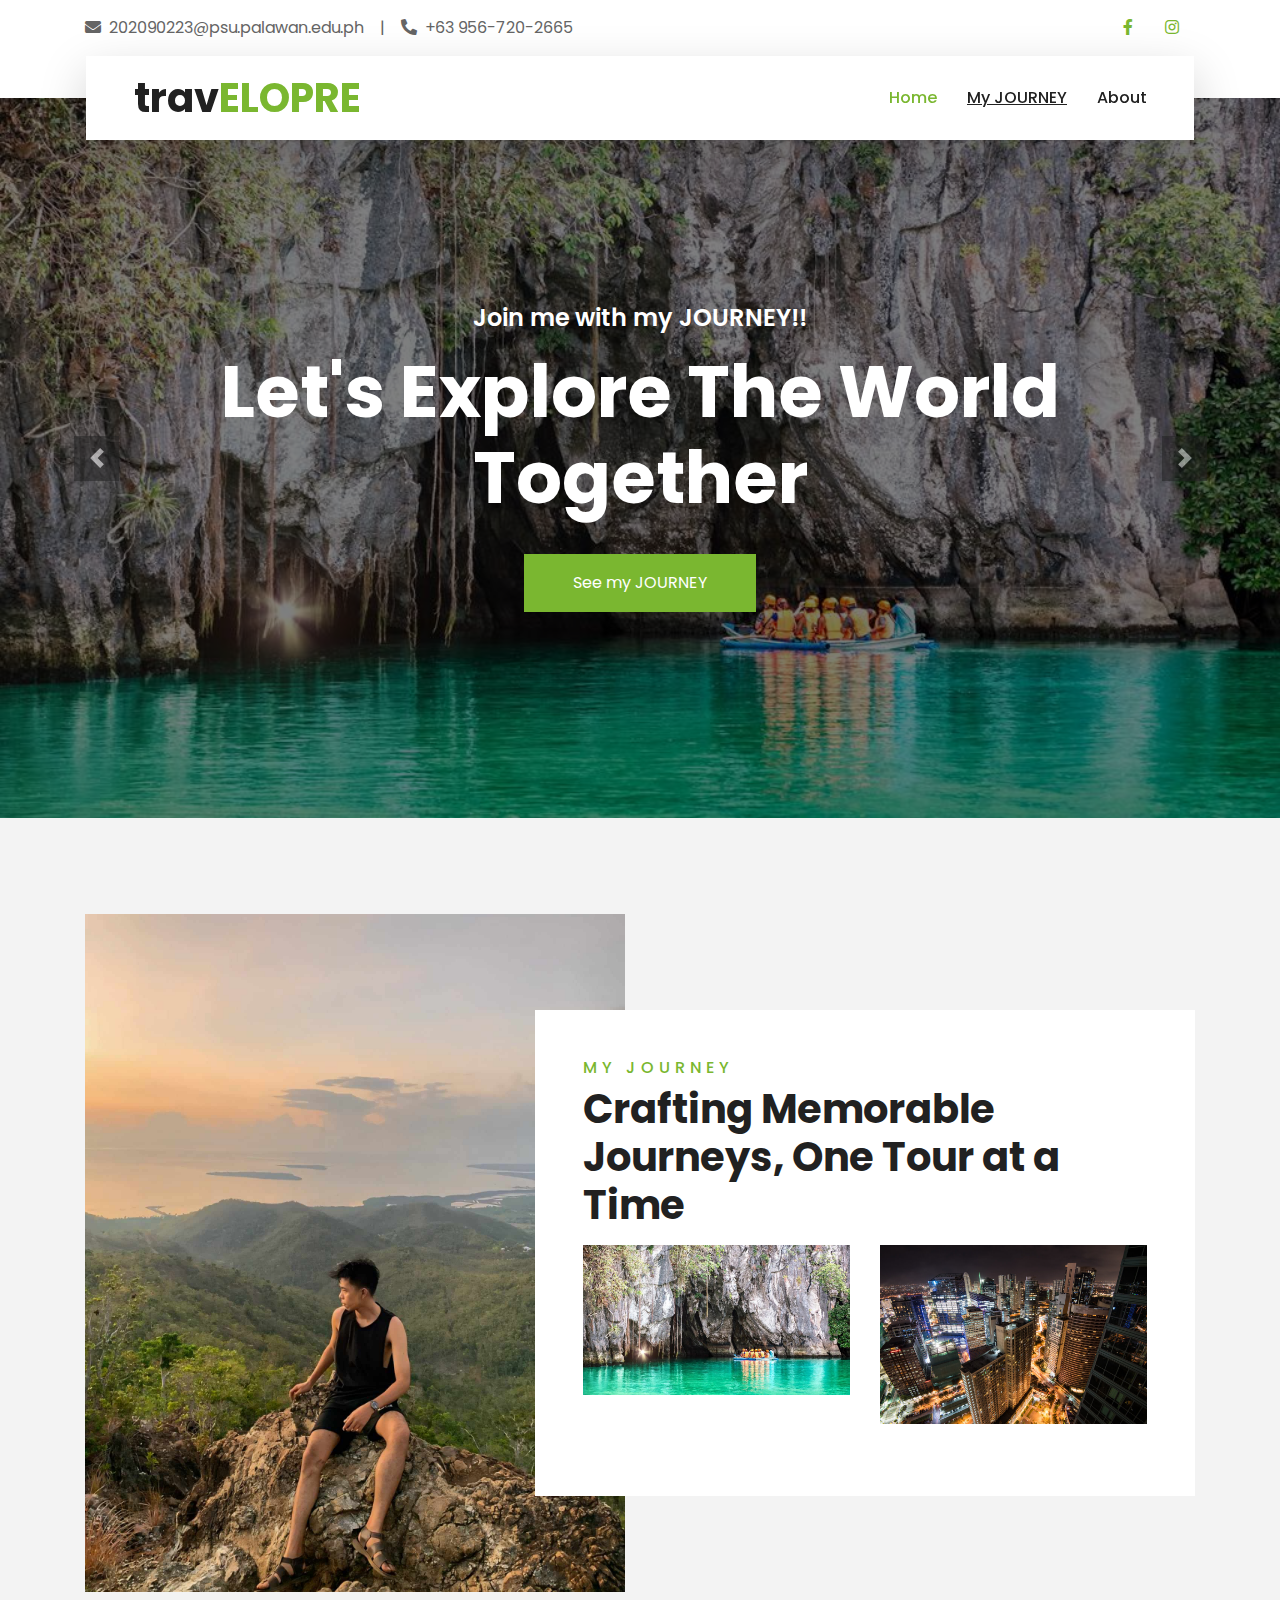
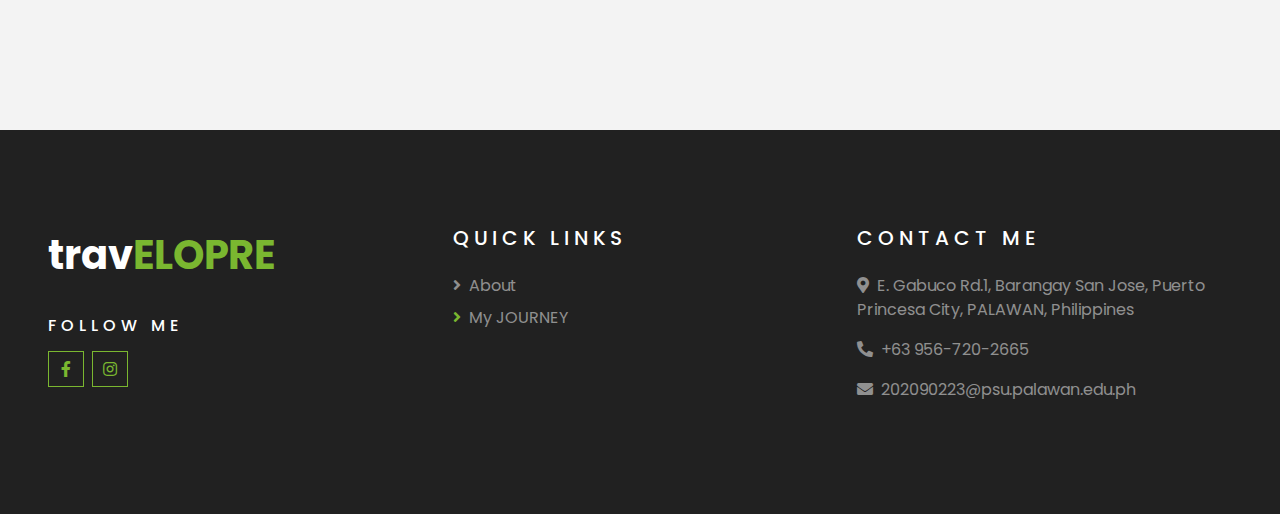
==== index.html @ 629fdee3 "initial code" ====
<!DOCTYPE html>
<html lang="en">

<head>
    <meta charset="utf-8">
    <title>Home</title>
    <meta content="width=device-width, initial-scale=1.0" name="viewport">

    <!-- Favicon -->
    <link href="img/favicon.ico" rel="icon">

    <!-- Google Web Fonts -->
    <link rel="preconnect" href="https://fonts.gstatic.com">
    <link href="https://fonts.googleapis.com/css2?family=Poppins:wght@400;500;600;700&display=swap" rel="stylesheet"> 

    <!-- Font Awesome -->
    <link href="https://cdnjs.cloudflare.com/ajax/libs/font-awesome/5.10.0/css/all.min.css" rel="stylesheet">

    <!-- Libraries Stylesheet -->
    <link href="lib/owlcarousel/assets/owl.carousel.min.css" rel="stylesheet">
    <link href="lib/tempusdominus/css/tempusdominus-bootstrap-4.min.css" rel="stylesheet" />

    <!-- Customized Bootstrap Stylesheet -->
    <link href="css/style.css" rel="stylesheet">
</head>

<body>
    <!-- Topbar Start -->
    <div class="container-fluid bg-light pt-3 d-none d-lg-block">
        <div class="container">
            <div class="row">
                <div class="col-lg-6 text-center text-lg-left mb-2 mb-lg-0">
                    <div class="d-inline-flex align-items-center">
                        <p><i class="fa fa-envelope mr-2"></i>202090223@psu.palawan.edu.ph</p>
                        <p class="text-body px-3">|</p>
                        <p><i class="fa fa-phone-alt mr-2"></i>+63 956-720-2665</p>
                    </div>
                </div>
                <div class="col-lg-6 text-center text-lg-right">
                    <div class="d-inline-flex align-items-center">
                        <a class="text-primary px-3" href="https://www.facebook.com/jerrick.elopre">
                            <i class="fab fa-facebook-f"></i>
                        </a>
                        </a>
                        <a class="text-primary px-3" href="https://www.instagram.com/theyhates_doye/">
                            <i class="fab fa-instagram"></i>
                        </a>
                    </div>
                </div>
            </div>
        </div>
    </div>
    <!-- Topbar End -->


    <!-- Navbar Start -->
    <div class="container-fluid position-relative nav-bar p-0">
        <div class="container-lg position-relative p-0 px-lg-3" style="z-index: 9;">
            <nav class="navbar navbar-expand-lg bg-light navbar-light shadow-lg py-3 py-lg-0 pl-3 pl-lg-5">
                <a href="" class="navbar-brand">
                    <h1 class="m-0 text-primary"><span class="text-dark text">trav<span class="text-primary">ELOPRE</span></h1>
                </a>
                <button type="button" class="navbar-toggler" data-toggle="collapse" data-target="#navbarCollapse">
                    <span class="navbar-toggler-icon"></span>
                </button>
                <div class="collapse navbar-collapse justify-content-between px-3" id="navbarCollapse">
                    <div class="navbar-nav ml-auto py-0">
                        <a href="index.html" class="nav-item nav-link active">Home</a>
                        <a href="destination.html" class="nav-item nav-link" style="text-decoration: underline;">My JOURNEY</a>
                        <a href="about.html" class="nav-item nav-link">About</a>
                    </div>
                </div>
            </nav>
        </div>
    </div>
    <!-- Navbar End -->


    <!-- Carousel Start -->
    <div class="container-fluid p-0">
        <div id="header-carousel" class="carousel slide" data-ride="carousel">
            <div class="carousel-inner">
                <div class="carousel-item active">
                    <img class="w-100" src="img/underground.jpg" alt="Image">
                    <div class="carousel-caption d-flex flex-column align-items-center justify-content-center">
                        <div class="p-3" style="max-width: 900px;">
                            <h4 class="text-white mb-md-3">Join me with my JOURNEY!!</h4>
                            <h1 class="display-3 text-white mb-md-4">Let's Explore The World Together</h1>
                            <a href="destination.html" class="btn btn-primary py-md-3 px-md-5 mt-2">See my JOURNEY</a>
                        </div>
                    </div>
                </div>
                <div class="carousel-item">
                    <img class="w-100" src="img/bgc.jpg" alt="Image">
                    <div class="carousel-caption d-flex flex-column align-items-center justify-content-center">
                        <div class="p-3" style="max-width: 900px;">
                            <h4 class="text-white text-uppercase mb-md-3">Explore my JOURNEY</h4>
                            <h1 class="display-3 text-white mb-md-4">Discover Amazing Places With Me</h1>
                            <a href="destination.html" class="btn btn-primary py-md-3 px-md-5 mt-2">See my JOURNEY</a>
                        </div>
                    </div>
                </div>
            </div>
            <a class="carousel-control-prev" href="#header-carousel" data-slide="prev">
                <div class="btn btn-dark" style="width: 45px; height: 45px;">
                    <span class="carousel-control-prev-icon mb-n2"></span>
                </div>
            </a>
            <a class="carousel-control-next" href="#header-carousel" data-slide="next">
                <div class="btn btn-dark" style="width: 45px; height: 45px;">
                    <span class="carousel-control-next-icon mb-n2"></span>
                </div>
            </a>
        </div>
    </div>
    <!-- Carousel End -->

    <!-- About Start -->
    <div class="container-fluid py-5">
        <div class="container pt-5">
            <div class="row">
                <div class="col-lg-6" style="min-height: 500px;">
                    <div class="position-relative h-100">
                        <img class="position-absolute w-100 h-100" src="img/unds.jpg" style="object-fit: cover;">
                    </div>
                </div>
                <div class="col-lg-6 pt-5 pb-lg-5">
                <div class="about-text bg-white p-4 p-lg-5 my-lg-5">
                    <h6 class="text-primary text-uppercase" style="letter-spacing: 5px;">My JOURNEY</h6>
                    <h1 class="mb-3">Crafting Memorable Journeys, One Tour at a Time</h1>
                    <!--<p>From solo backpacking trips to hidden gems across the globe, my journey has been all about chasing adventure and living-->
                    <!--life on my own terms. What started as a simple desire to explore has turned into a lifestyle fueled by freedom,-->
                    <!--spontaneity, and the thrill of discovering the unknown. Along the way, I’ve found the best ways to travel smart—without-->
                    <!--breaking the bank—and collect unforgettable stories that make every trip worth it. This blog is all about sharing those-->
                    <!--experiences, tips, and hacks to inspire you to grab your passport, step out of your comfort zone, and create your own-->
                    <!--epic adventures. Let’s turn your travel dreams into reality, one trip at a time.-->
                    <!--</p>-->
                    <div class="row mb-4">
                        <div class="col-6"> <img class="img-fluid" src="img/underground.jpg" alt=""> </div>
                        <div class="col-6"> <img class="img-fluid" src="img/bgc.jpg" alt=""> </div>
                    </div>
                </div>
                </div>
            </div>
        </div>
    </div>
    <!-- About End -->



    <!-- Footer Start -->
    <div class="container-fluid bg-dark text-white-50 py-5 px-sm-3 px-lg-5" style="margin-top: 90px;">
        <div class="row pt-5">
            <div class="col-lg-4 col-md-6 mb-5">
                <a href="" class="navbar-brand">
                    <h1 class="text-primary"><span class="text-white">trav</span>ELOPRE</h1>
                </a>
                <!--<p>Sed ipsum clita tempor ipsum ipsum amet sit ipsum lorem amet labore rebum lorem ipsum dolor. No sed vero lorem dolor dolor</p>-->
                <h6 class="text-white text-uppercase mt-4 mb-3" style="letter-spacing: 5px;">Follow Me</h6>
                <div class="d-flex justify-content-start">
                    <a class="btn btn-outline-primary btn-square mr-2" href="https://www.facebook.com/jerrick.elopre"><i class="fab fa-facebook-f"></i></a>
                    <a class="btn btn-outline-primary btn-square" href="https://www.instagram.com/theyhates_doye/"><i class="fab fa-instagram"></i></a>
                </div>
            </div>
            <div class="col-lg-4 col-md-6 mb-5">
                <h5 class="text-white text-uppercase mb-4" style="letter-spacing: 5px;">QUICK LINKS</h5>
                <div class="d-flex flex-column justify-content-start">
                    <a class="text-white-50 mb-2" href="#"><i class="fa fa-angle-right mr-2"></i>About</a>
                    <a class="text-white-50" href="#"><i class="fa fa-angle-right mr-2 text-primary"></i>My JOURNEY</a>
                </div>
            </div>
            <div class="col-lg-4 col-md-6 mb-5">
                <h5 class="text-white text-uppercase mb-4" style="letter-spacing: 5px;">Contact Me</h5>
                <p><i class="fa fa-map-marker-alt mr-2"></i>E. Gabuco Rd.1, Barangay San Jose, Puerto Princesa City, PALAWAN, Philippines</p>
                <p><i class="fa fa-phone-alt mr-2"></i>+63 956-720-2665</p>
                <p><i class="fa fa-envelope mr-2"></i>202090223@psu.palawan.edu.ph</p>
            </div>
        </div>
    </div>
    <!-- Footer End -->


    <!-- Back to Top -->
    <a href="#" class="btn btn-lg btn-primary btn-lg-square back-to-top"><i class="fa fa-angle-double-up"></i></a>


    <!-- JavaScript Libraries -->
    <script src="https://code.jquery.com/jquery-3.4.1.min.js"></script>
    <script src="https://stackpath.bootstrapcdn.com/bootstrap/4.4.1/js/bootstrap.bundle.min.js"></script>
    <script src="lib/easing/easing.min.js"></script>
    <script src="lib/owlcarousel/owl.carousel.min.js"></script>
    <script src="lib/tempusdominus/js/moment.min.js"></script>
    <script src="lib/tempusdominus/js/moment-timezone.min.js"></script>
    <script src="lib/tempusdominus/js/tempusdominus-bootstrap-4.min.js"></script>

    <!-- Contact Javascript File -->
    <script src="mail/jqBootstrapValidation.min.js"></script>
    <script src="mail/contact.js"></script>

    <!-- Template Javascript -->
    <script src="js/main.js"></script>
</body>

</html>
---- css/style.css ----
/******* Bootstrap Theming ********/
/*!
 * Bootstrap v4.5.3 (https://getbootstrap.com/)
 * Copyright 2011-2020 The Bootstrap Authors
 * Copyright 2011-2020 Twitter, Inc.
 * Licensed under MIT (https://github.com/twbs/bootstrap/blob/main/LICENSE)
 */
:root {
  --blue: #007bff;
  --indigo: #6610f2;
  --purple: #6f42c1;
  --pink: #e83e8c;
  --red: #dc3545;
  --orange: #fd7e14;
  --yellow: #ffc107;
  --green: #28a745;
  --teal: #20c997;
  --cyan: #17a2b8;
  --white: #fff;
  --gray: #6c757d;
  --gray-dark: #343a40;
  --primary: #7AB730;
  --secondary: #f4faec;
  --success: #28a745;
  --info: #17a2b8;
  --warning: #ffc107;
  --danger: #dc3545;
  --light: #FFFFFF;
  --dark: #212121;
  --breakpoint-xs: 0;
  --breakpoint-sm: 576px;
  --breakpoint-md: 768px;
  --breakpoint-lg: 992px;
  --breakpoint-xl: 1200px;
  --font-family-sans-serif: "Poppins", sans-serif;
  --font-family-monospace: SFMono-Regular, Menlo, Monaco, Consolas, "Liberation Mono", "Courier New", monospace;
}

*,
*::before,
*::after {
  box-sizing: border-box;
}

html {
  font-family: sans-serif;
  line-height: 1.15;
  -webkit-text-size-adjust: 100%;
  -webkit-tap-highlight-color: rgba(0, 0, 0, 0);
}

article, aside, figcaption, figure, footer, header, hgroup, main, nav, section {
  display: block;
}

body {
  margin: 0;
  font-family: "Poppins", sans-serif;
  font-size: 1rem;
  font-weight: 400;
  line-height: 1.5;
  color: #656565;
  text-align: left;
  background-color: #F3F3F3;
}

[tabindex="-1"]:focus:not(:focus-visible) {
  outline: 0 !important;
}

hr {
  box-sizing: content-box;
  height: 0;
  overflow: visible;
}

h1, h2, h3, h4, h5, h6 {
  margin-top: 0;
  margin-bottom: 0.5rem;
}

p {
  margin-top: 0;
  margin-bottom: 1rem;
}

abbr[title],
abbr[data-original-title] {
  text-decoration: underline;
  text-decoration: underline dotted;
  cursor: help;
  border-bottom: 0;
  text-decoration-skip-ink: none;
}

address {
  margin-bottom: 1rem;
  font-style: normal;
  line-height: inherit;
}

ol,
ul,
dl {
  margin-top: 0;
  margin-bottom: 1rem;
}

ol ol,
ul ul,
ol ul,
ul ol {
  margin-bottom: 0;
}

dt {
  font-weight: 700;
}

dd {
  margin-bottom: .5rem;
  margin-left: 0;
}

blockquote {
  margin: 0 0 1rem;
}

b,
strong {
  font-weight: bolder;
}

small {
  font-size: 80%;
}

sub,
sup {
  position: relative;
  font-size: 75%;
  line-height: 0;
  vertical-align: baseline;
}

sub {
  bottom: -.25em;
}

sup {
  top: -.5em;
}

a {
  color: #7AB730;
  text-decoration: none;
  background-color: transparent;
}

a:hover {
  color: #527a20;
  text-decoration: underline;
}

a:not([href]):not([class]) {
  color: inherit;
  text-decoration: none;
}

a:not([href]):not([class]):hover {
  color: inherit;
  text-decoration: none;
}

pre,
code,
kbd,
samp {
  font-family: SFMono-Regular, Menlo, Monaco, Consolas, "Liberation Mono", "Courier New", monospace;
  font-size: 1em;
}

pre {
  margin-top: 0;
  margin-bottom: 1rem;
  overflow: auto;
  -ms-overflow-style: scrollbar;
}

figure {
  margin: 0 0 1rem;
}

img {
  vertical-align: middle;
  border-style: none;
}

svg {
  overflow: hidden;
  vertical-align: middle;
}

table {
  border-collapse: collapse;
}

caption {
  padding-top: 0.75rem;
  padding-bottom: 0.75rem;
  color: #6c757d;
  text-align: left;
  caption-side: bottom;
}

th {
  text-align: inherit;
  text-align: -webkit-match-parent;
}

label {
  display: inline-block;
  margin-bottom: 0.5rem;
}

button {
  border-radius: 0;
}

button:focus {
  outline: 1px dotted;
  outline: 5px auto -webkit-focus-ring-color;
}

input,
button,
select,
optgroup,
textarea {
  margin: 0;
  font-family: inherit;
  font-size: inherit;
  line-height: inherit;
}

button,
input {
  overflow: visible;
}

button,
select {
  text-transform: none;
}

[role="button"] {
  cursor: pointer;
}

select {
  word-wrap: normal;
}

button,
[type="button"],
[type="reset"],
[type="submit"] {
  -webkit-appearance: button;
}

button:not(:disabled),
[type="button"]:not(:disabled),
[type="reset"]:not(:disabled),
[type="submit"]:not(:disabled) {
  cursor: pointer;
}

button::-moz-focus-inner,
[type="button"]::-moz-focus-inner,
[type="reset"]::-moz-focus-inner,
[type="submit"]::-moz-focus-inner {
  padding: 0;
  border-style: none;
}

input[type="radio"],
input[type="checkbox"] {
  box-sizing: border-box;
  padding: 0;
}

textarea {
  overflow: auto;
  resize: vertical;
}

fieldset {
  min-width: 0;
  padding: 0;
  margin: 0;
  border: 0;
}

legend {
  display: block;
  width: 100%;
  max-width: 100%;
  padding: 0;
  margin-bottom: .5rem;
  font-size: 1.5rem;
  line-height: inherit;
  color: inherit;
  white-space: normal;
}

@media (max-width: 1200px) {
  legend {
    font-size: calc(1.275rem + 0.3vw) ;
  }
}

progress {
  vertical-align: baseline;
}

[type="number"]::-webkit-inner-spin-button,
[type="number"]::-webkit-outer-spin-button {
  height: auto;
}

[type="search"] {
  outline-offset: -2px;
  -webkit-appearance: none;
}

[type="search"]::-webkit-search-decoration {
  -webkit-appearance: none;
}

::-webkit-file-upload-button {
  font: inherit;
  -webkit-appearance: button;
}

output {
  display: inline-block;
}

summary {
  display: list-item;
  cursor: pointer;
}

template {
  display: none;
}

[hidden] {
  display: none !important;
}

h1, h2, h3, h4, h5, h6,
.h1, .h2, .h3, .h4, .h5, .h6 {
  margin-bottom: 0.5rem;
  font-weight: 500;
  line-height: 1.2;
  color: #212121;
}

h1, .h1 {
  font-size: 2.5rem;
}

@media (max-width: 1200px) {
  h1, .h1 {
    font-size: calc(1.375rem + 1.5vw) ;
  }
}

h2, .h2 {
  font-size: 2rem;
}

@media (max-width: 1200px) {
  h2, .h2 {
    font-size: calc(1.325rem + 0.9vw) ;
  }
}

h3, .h3 {
  font-size: 1.75rem;
}

@media (max-width: 1200px) {
  h3, .h3 {
    font-size: calc(1.3rem + 0.6vw) ;
  }
}

h4, .h4 {
  font-size: 1.5rem;
}

@media (max-width: 1200px) {
  h4, .h4 {
    font-size: calc(1.275rem + 0.3vw) ;
  }
}

h5, .h5 {
  font-size: 1.25rem;
}

h6, .h6 {
  font-size: 1rem;
}

.lead {
  font-size: 1.25rem;
  font-weight: 300;
}

.display-1 {
  font-size: 6rem;
  font-weight: 300;
  line-height: 1.2;
}

@media (max-width: 1200px) {
  .display-1 {
    font-size: calc(1.725rem + 5.7vw) ;
  }
}

.display-2 {
  font-size: 5.5rem;
  font-weight: 300;
  line-height: 1.2;
}

@media (max-width: 1200px) {
  .display-2 {
    font-size: calc(1.675rem + 5.1vw) ;
  }
}

.display-3 {
  font-size: 4.5rem;
  font-weight: 300;
  line-height: 1.2;
}

@media (max-width: 1200px) {
  .display-3 {
    font-size: calc(1.575rem + 3.9vw) ;
  }
}

.display-4 {
  font-size: 3.5rem;
  font-weight: 300;
  line-height: 1.2;
}

@media (max-width: 1200px) {
  .display-4 {
    font-size: calc(1.475rem + 2.7vw) ;
  }
}

hr {
  margin-top: 1rem;
  margin-bottom: 1rem;
  border: 0;
  border-top: 1px solid rgba(0, 0, 0, 0.1);
}

small,
.small {
  font-size: 80%;
  font-weight: 400;
}

mark,
.mark {
  padding: 0.2em;
  background-color: #fcf8e3;
}

.list-unstyled {
  padding-left: 0;
  list-style: none;
}

.list-inline {
  padding-left: 0;
  list-style: none;
}

.list-inline-item {
  display: inline-block;
}

.list-inline-item:not(:last-child) {
  margin-right: 0.5rem;
}

.initialism {
  font-size: 90%;
  text-transform: uppercase;
}

.blockquote {
  margin-bottom: 1rem;
  font-size: 1.25rem;
}

.blockquote-footer {
  display: block;
  font-size: 80%;
  color: #6c757d;
}

.blockquote-footer::before {
  content: "\2014\00A0";
}

.img-fluid {
  max-width: 100%;
  height: auto;
}

.img-thumbnail {
  padding: 0.25rem;
  background-color: #F3F3F3;
  border: 1px solid #dee2e6;
  max-width: 100%;
  height: auto;
}

.figure {
  display: inline-block;
}

.figure-img {
  margin-bottom: 0.5rem;
  line-height: 1;
}

.figure-caption {
  font-size: 90%;
  color: #6c757d;
}

code {
  font-size: 87.5%;
  color: #e83e8c;
  word-wrap: break-word;
}

a > code {
  color: inherit;
}

kbd {
  padding: 0.2rem 0.4rem;
  font-size: 87.5%;
  color: #fff;
  background-color: #212529;
}

kbd kbd {
  padding: 0;
  font-size: 100%;
  font-weight: 700;
}

pre {
  display: block;
  font-size: 87.5%;
  color: #212529;
}

pre code {
  font-size: inherit;
  color: inherit;
  word-break: normal;
}

.pre-scrollable {
  max-height: 340px;
  overflow-y: scroll;
}

.container,
.container-fluid,
.container-sm,
.container-md,
.container-lg,
.container-xl {
  width: 100%;
  padding-right: 15px;
  padding-left: 15px;
  margin-right: auto;
  margin-left: auto;
}

@media (min-width: 576px) {
  .container, .container-sm {
    max-width: 540px;
  }
}

@media (min-width: 768px) {
  .container, .container-sm, .container-md {
    max-width: 720px;
  }
}

@media (min-width: 992px) {
  .container, .container-sm, .container-md, .container-lg {
    max-width: 960px;
  }
}

@media (min-width: 1200px) {
  .container, .container-sm, .container-md, .container-lg, .container-xl {
    max-width: 1140px;
  }
}

.row {
  display: flex;
  flex-wrap: wrap;
  margin-right: -15px;
  margin-left: -15px;
}

.no-gutters {
  margin-right: 0;
  margin-left: 0;
}

.no-gutters > .col,
.no-gutters > [class*="col-"] {
  padding-right: 0;
  padding-left: 0;
}

.col-1, .col-2, .col-3, .col-4, .col-5, .col-6, .col-7, .col-8, .col-9, .col-10, .col-11, .col-12, .col,
.col-auto, .col-sm-1, .col-sm-2, .col-sm-3, .col-sm-4, .col-sm-5, .col-sm-6, .col-sm-7, .col-sm-8, .col-sm-9, .col-sm-10, .col-sm-11, .col-sm-12, .col-sm,
.col-sm-auto, .col-md-1, .col-md-2, .col-md-3, .col-md-4, .col-md-5, .col-md-6, .col-md-7, .col-md-8, .col-md-9, .col-md-10, .col-md-11, .col-md-12, .col-md,
.col-md-auto, .col-lg-1, .col-lg-2, .col-lg-3, .col-lg-4, .col-lg-5, .col-lg-6, .col-lg-7, .col-lg-8, .col-lg-9, .col-lg-10, .col-lg-11, .col-lg-12, .col-lg,
.col-lg-auto, .col-xl-1, .col-xl-2, .col-xl-3, .col-xl-4, .col-xl-5, .col-xl-6, .col-xl-7, .col-xl-8, .col-xl-9, .col-xl-10, .col-xl-11, .col-xl-12, .col-xl,
.col-xl-auto {
  position: relative;
  width: 100%;
  padding-right: 15px;
  padding-left: 15px;
}

.col {
  flex-basis: 0;
  flex-grow: 1;
  max-width: 100%;
}

.row-cols-1 > * {
  flex: 0 0 100%;
  max-width: 100%;
}

.row-cols-2 > * {
  flex: 0 0 50%;
  max-width: 50%;
}

.row-cols-3 > * {
  flex: 0 0 33.33333%;
  max-width: 33.33333%;
}

.row-cols-4 > * {
  flex: 0 0 25%;
  max-width: 25%;
}

.row-cols-5 > * {
  flex: 0 0 20%;
  max-width: 20%;
}

.row-cols-6 > * {
  flex: 0 0 16.66667%;
  max-width: 16.66667%;
}

.col-auto {
  flex: 0 0 auto;
  width: auto;
  max-width: 100%;
}

.col-1 {
  flex: 0 0 8.33333%;
  max-width: 8.33333%;
}

.col-2 {
  flex: 0 0 16.66667%;
  max-width: 16.66667%;
}

.col-3 {
  flex: 0 0 25%;
  max-width: 25%;
}

.col-4 {
  flex: 0 0 33.33333%;
  max-width: 33.33333%;
}

.col-5 {
  flex: 0 0 41.66667%;
  max-width: 41.66667%;
}

.col-6 {
  flex: 0 0 50%;
  max-width: 50%;
}

.col-7 {
  flex: 0 0 58.33333%;
  max-width: 58.33333%;
}

.col-8 {
  flex: 0 0 66.66667%;
  max-width: 66.66667%;
}

.col-9 {
  flex: 0 0 75%;
  max-width: 75%;
}

.col-10 {
  flex: 0 0 83.33333%;
  max-width: 83.33333%;
}

.col-11 {
  flex: 0 0 91.66667%;
  max-width: 91.66667%;
}

.col-12 {
  flex: 0 0 100%;
  max-width: 100%;
}

.order-first {
  order: -1;
}

.order-last {
  order: 13;
}

.order-0 {
  order: 0;
}

.order-1 {
  order: 1;
}

.order-2 {
  order: 2;
}

.order-3 {
  order: 3;
}

.order-4 {
  order: 4;
}

.order-5 {
  order: 5;
}

.order-6 {
  order: 6;
}

.order-7 {
  order: 7;
}

.order-8 {
  order: 8;
}

.order-9 {
  order: 9;
}

.order-10 {
  order: 10;
}

.order-11 {
  order: 11;
}

.order-12 {
  order: 12;
}

.offset-1 {
  margin-left: 8.33333%;
}

.offset-2 {
  margin-left: 16.66667%;
}

.offset-3 {
  margin-left: 25%;
}

.offset-4 {
  margin-left: 33.33333%;
}

.offset-5 {
  margin-left: 41.66667%;
}

.offset-6 {
  margin-left: 50%;
}

.offset-7 {
  margin-left: 58.33333%;
}

.offset-8 {
  margin-left: 66.66667%;
}

.offset-9 {
  margin-left: 75%;
}

.offset-10 {
  margin-left: 83.33333%;
}

.offset-11 {
  margin-left: 91.66667%;
}

@media (min-width: 576px) {
  .col-sm {
    flex-basis: 0;
    flex-grow: 1;
    max-width: 100%;
  }
  .row-cols-sm-1 > * {
    flex: 0 0 100%;
    max-width: 100%;
  }
  .row-cols-sm-2 > * {
    flex: 0 0 50%;
    max-width: 50%;
  }
  .row-cols-sm-3 > * {
    flex: 0 0 33.33333%;
    max-width: 33.33333%;
  }
  .row-cols-sm-4 > * {
    flex: 0 0 25%;
    max-width: 25%;
  }
  .row-cols-sm-5 > * {
    flex: 0 0 20%;
    max-width: 20%;
  }
  .row-cols-sm-6 > * {
    flex: 0 0 16.66667%;
    max-width: 16.66667%;
  }
  .col-sm-auto {
    flex: 0 0 auto;
    width: auto;
    max-width: 100%;
  }
  .col-sm-1 {
    flex: 0 0 8.33333%;
    max-width: 8.33333%;
  }
  .col-sm-2 {
    flex: 0 0 16.66667%;
    max-width: 16.66667%;
  }
  .col-sm-3 {
    flex: 0 0 25%;
    max-width: 25%;
  }
  .col-sm-4 {
    flex: 0 0 33.33333%;
    max-width: 33.33333%;
  }
  .col-sm-5 {
    flex: 0 0 41.66667%;
    max-width: 41.66667%;
  }
  .col-sm-6 {
    flex: 0 0 50%;
    max-width: 50%;
  }
  .col-sm-7 {
    flex: 0 0 58.33333%;
    max-width: 58.33333%;
  }
  .col-sm-8 {
    flex: 0 0 66.66667%;
    max-width: 66.66667%;
  }
  .col-sm-9 {
    flex: 0 0 75%;
    max-width: 75%;
  }
  .col-sm-10 {
    flex: 0 0 83.33333%;
    max-width: 83.33333%;
  }
  .col-sm-11 {
    flex: 0 0 91.66667%;
    max-width: 91.66667%;
  }
  .col-sm-12 {
    flex: 0 0 100%;
    max-width: 100%;
  }
  .order-sm-first {
    order: -1;
  }
  .order-sm-last {
    order: 13;
  }
  .order-sm-0 {
    order: 0;
  }
  .order-sm-1 {
    order: 1;
  }
  .order-sm-2 {
    order: 2;
  }
  .order-sm-3 {
    order: 3;
  }
  .order-sm-4 {
    order: 4;
  }
  .order-sm-5 {
    order: 5;
  }
  .order-sm-6 {
    order: 6;
  }
  .order-sm-7 {
    order: 7;
  }
  .order-sm-8 {
    order: 8;
  }
  .order-sm-9 {
    order: 9;
  }
  .order-sm-10 {
    order: 10;
  }
  .order-sm-11 {
    order: 11;
  }
  .order-sm-12 {
    order: 12;
  }
  .offset-sm-0 {
    margin-left: 0;
  }
  .offset-sm-1 {
    margin-left: 8.33333%;
  }
  .offset-sm-2 {
    margin-left: 16.66667%;
  }
  .offset-sm-3 {
    margin-left: 25%;
  }
  .offset-sm-4 {
    margin-left: 33.33333%;
  }
  .offset-sm-5 {
    margin-left: 41.66667%;
  }
  .offset-sm-6 {
    margin-left: 50%;
  }
  .offset-sm-7 {
    margin-left: 58.33333%;
  }
  .offset-sm-8 {
    margin-left: 66.66667%;
  }
  .offset-sm-9 {
    margin-left: 75%;
  }
  .offset-sm-10 {
    margin-left: 83.33333%;
  }
  .offset-sm-11 {
    margin-left: 91.66667%;
  }
}

@media (min-width: 768px) {
  .col-md {
    flex-basis: 0;
    flex-grow: 1;
    max-width: 100%;
  }
  .row-cols-md-1 > * {
    flex: 0 0 100%;
    max-width: 100%;
  }
  .row-cols-md-2 > * {
    flex: 0 0 50%;
    max-width: 50%;
  }
  .row-cols-md-3 > * {
    flex: 0 0 33.33333%;
    max-width: 33.33333%;
  }
  .row-cols-md-4 > * {
    flex: 0 0 25%;
    max-width: 25%;
  }
  .row-cols-md-5 > * {
    flex: 0 0 20%;
    max-width: 20%;
  }
  .row-cols-md-6 > * {
    flex: 0 0 16.66667%;
    max-width: 16.66667%;
  }
  .col-md-auto {
    flex: 0 0 auto;
    width: auto;
    max-width: 100%;
  }
  .col-md-1 {
    flex: 0 0 8.33333%;
    max-width: 8.33333%;
  }
  .col-md-2 {
    flex: 0 0 16.66667%;
    max-width: 16.66667%;
  }
  .col-md-3 {
    flex: 0 0 25%;
    max-width: 25%;
  }
  .col-md-4 {
    flex: 0 0 33.33333%;
    max-width: 33.33333%;
  }
  .col-md-5 {
    flex: 0 0 41.66667%;
    max-width: 41.66667%;
  }
  .col-md-6 {
    flex: 0 0 50%;
    max-width: 50%;
  }
  .col-md-7 {
    flex: 0 0 58.33333%;
    max-width: 58.33333%;
  }
  .col-md-8 {
    flex: 0 0 66.66667%;
    max-width: 66.66667%;
  }
  .col-md-9 {
    flex: 0 0 75%;
    max-width: 75%;
  }
  .col-md-10 {
    flex: 0 0 83.33333%;
    max-width: 83.33333%;
  }
  .col-md-11 {
    flex: 0 0 91.66667%;
    max-width: 91.66667%;
  }
  .col-md-12 {
    flex: 0 0 100%;
    max-width: 100%;
  }
  .order-md-first {
    order: -1;
  }
  .order-md-last {
    order: 13;
  }
  .order-md-0 {
    order: 0;
  }
  .order-md-1 {
    order: 1;
  }
  .order-md-2 {
    order: 2;
  }
  .order-md-3 {
    order: 3;
  }
  .order-md-4 {
    order: 4;
  }
  .order-md-5 {
    order: 5;
  }
  .order-md-6 {
    order: 6;
  }
  .order-md-7 {
    order: 7;
  }
  .order-md-8 {
    order: 8;
  }
  .order-md-9 {
    order: 9;
  }
  .order-md-10 {
    order: 10;
  }
  .order-md-11 {
    order: 11;
  }
  .order-md-12 {
    order: 12;
  }
  .offset-md-0 {
    margin-left: 0;
  }
  .offset-md-1 {
    margin-left: 8.33333%;
  }
  .offset-md-2 {
    margin-left: 16.66667%;
  }
  .offset-md-3 {
    margin-left: 25%;
  }
  .offset-md-4 {
    margin-left: 33.33333%;
  }
  .offset-md-5 {
    margin-left: 41.66667%;
  }
  .offset-md-6 {
    margin-left: 50%;
  }
  .offset-md-7 {
    margin-left: 58.33333%;
  }
  .offset-md-8 {
    margin-left: 66.66667%;
  }
  .offset-md-9 {
    margin-left: 75%;
  }
  .offset-md-10 {
    margin-left: 83.33333%;
  }
  .offset-md-11 {
    margin-left: 91.66667%;
  }
}

@media (min-width: 992px) {
  .col-lg {
    flex-basis: 0;
    flex-grow: 1;
    max-width: 100%;
  }
  .row-cols-lg-1 > * {
    flex: 0 0 100%;
    max-width: 100%;
  }
  .row-cols-lg-2 > * {
    flex: 0 0 50%;
    max-width: 50%;
  }
  .row-cols-lg-3 > * {
    flex: 0 0 33.33333%;
    max-width: 33.33333%;
  }
  .row-cols-lg-4 > * {
    flex: 0 0 25%;
    max-width: 25%;
  }
  .row-cols-lg-5 > * {
    flex: 0 0 20%;
    max-width: 20%;
  }
  .row-cols-lg-6 > * {
    flex: 0 0 16.66667%;
    max-width: 16.66667%;
  }
  .col-lg-auto {
    flex: 0 0 auto;
    width: auto;
    max-width: 100%;
  }
  .col-lg-1 {
    flex: 0 0 8.33333%;
    max-width: 8.33333%;
  }
  .col-lg-2 {
    flex: 0 0 16.66667%;
    max-width: 16.66667%;
  }
  .col-lg-3 {
    flex: 0 0 25%;
    max-width: 25%;
  }
  .col-lg-4 {
    flex: 0 0 33.33333%;
    max-width: 33.33333%;
  }
  .col-lg-5 {
    flex: 0 0 41.66667%;
    max-width: 41.66667%;
  }
  .col-lg-6 {
    flex: 0 0 50%;
    max-width: 50%;
  }
  .col-lg-7 {
    flex: 0 0 58.33333%;
    max-width: 58.33333%;
  }
  .col-lg-8 {
    flex: 0 0 66.66667%;
    max-width: 66.66667%;
  }
  .col-lg-9 {
    flex: 0 0 75%;
    max-width: 75%;
  }
  .col-lg-10 {
    flex: 0 0 83.33333%;
    max-width: 83.33333%;
  }
  .col-lg-11 {
    flex: 0 0 91.66667%;
    max-width: 91.66667%;
  }
  .col-lg-12 {
    flex: 0 0 100%;
    max-width: 100%;
  }
  .order-lg-first {
    order: -1;
  }
  .order-lg-last {
    order: 13;
  }
  .order-lg-0 {
    order: 0;
  }
  .order-lg-1 {
    order: 1;
  }
  .order-lg-2 {
    order: 2;
  }
  .order-lg-3 {
    order: 3;
  }
  .order-lg-4 {
    order: 4;
  }
  .order-lg-5 {
    order: 5;
  }
  .order-lg-6 {
    order: 6;
  }
  .order-lg-7 {
    order: 7;
  }
  .order-lg-8 {
    order: 8;
  }
  .order-lg-9 {
    order: 9;
  }
  .order-lg-10 {
    order: 10;
  }
  .order-lg-11 {
    order: 11;
  }
  .order-lg-12 {
    order: 12;
  }
  .offset-lg-0 {
    margin-left: 0;
  }
  .offset-lg-1 {
    margin-left: 8.33333%;
  }
  .offset-lg-2 {
    margin-left: 16.66667%;
  }
  .offset-lg-3 {
    margin-left: 25%;
  }
  .offset-lg-4 {
    margin-left: 33.33333%;
  }
  .offset-lg-5 {
    margin-left: 41.66667%;
  }
  .offset-lg-6 {
    margin-left: 50%;
  }
  .offset-lg-7 {
    margin-left: 58.33333%;
  }
  .offset-lg-8 {
    margin-left: 66.66667%;
  }
  .offset-lg-9 {
    margin-left: 75%;
  }
  .offset-lg-10 {
    margin-left: 83.33333%;
  }
  .offset-lg-11 {
    margin-left: 91.66667%;
  }
}

@media (min-width: 1200px) {
  .col-xl {
    flex-basis: 0;
    flex-grow: 1;
    max-width: 100%;
  }
  .row-cols-xl-1 > * {
    flex: 0 0 100%;
    max-width: 100%;
  }
  .row-cols-xl-2 > * {
    flex: 0 0 50%;
    max-width: 50%;
  }
  .row-cols-xl-3 > * {
    flex: 0 0 33.33333%;
    max-width: 33.33333%;
  }
  .row-cols-xl-4 > * {
    flex: 0 0 25%;
    max-width: 25%;
  }
  .row-cols-xl-5 > * {
    flex: 0 0 20%;
    max-width: 20%;
  }
  .row-cols-xl-6 > * {
    flex: 0 0 16.66667%;
    max-width: 16.66667%;
  }
  .col-xl-auto {
    flex: 0 0 auto;
    width: auto;
    max-width: 100%;
  }
  .col-xl-1 {
    flex: 0 0 8.33333%;
    max-width: 8.33333%;
  }
  .col-xl-2 {
    flex: 0 0 16.66667%;
    max-width: 16.66667%;
  }
  .col-xl-3 {
    flex: 0 0 25%;
    max-width: 25%;
  }
  .col-xl-4 {
    flex: 0 0 33.33333%;
    max-width: 33.33333%;
  }
  .col-xl-5 {
    flex: 0 0 41.66667%;
    max-width: 41.66667%;
  }
  .col-xl-6 {
    flex: 0 0 50%;
    max-width: 50%;
  }
  .col-xl-7 {
    flex: 0 0 58.33333%;
    max-width: 58.33333%;
  }
  .col-xl-8 {
    flex: 0 0 66.66667%;
    max-width: 66.66667%;
  }
  .col-xl-9 {
    flex: 0 0 75%;
    max-width: 75%;
  }
  .col-xl-10 {
    flex: 0 0 83.33333%;
    max-width: 83.33333%;
  }
  .col-xl-11 {
    flex: 0 0 91.66667%;
    max-width: 91.66667%;
  }
  .col-xl-12 {
    flex: 0 0 100%;
    max-width: 100%;
  }
  .order-xl-first {
    order: -1;
  }
  .order-xl-last {
    order: 13;
  }
  .order-xl-0 {
    order: 0;
  }
  .order-xl-1 {
    order: 1;
  }
  .order-xl-2 {
    order: 2;
  }
  .order-xl-3 {
    order: 3;
  }
  .order-xl-4 {
    order: 4;
  }
  .order-xl-5 {
    order: 5;
  }
  .order-xl-6 {
    order: 6;
  }
  .order-xl-7 {
    order: 7;
  }
  .order-xl-8 {
    order: 8;
  }
  .order-xl-9 {
    order: 9;
  }
  .order-xl-10 {
    order: 10;
  }
  .order-xl-11 {
    order: 11;
  }
  .order-xl-12 {
    order: 12;
  }
  .offset-xl-0 {
    margin-left: 0;
  }
  .offset-xl-1 {
    margin-left: 8.33333%;
  }
  .offset-xl-2 {
    margin-left: 16.66667%;
  }
  .offset-xl-3 {
    margin-left: 25%;
  }
  .offset-xl-4 {
    margin-left: 33.33333%;
  }
  .offset-xl-5 {
    margin-left: 41.66667%;
  }
  .offset-xl-6 {
    margin-left: 50%;
  }
  .offset-xl-7 {
    margin-left: 58.33333%;
  }
  .offset-xl-8 {
    margin-left: 66.66667%;
  }
  .offset-xl-9 {
    margin-left: 75%;
  }
  .offset-xl-10 {
    margin-left: 83.33333%;
  }
  .offset-xl-11 {
    margin-left: 91.66667%;
  }
}

.table {
  width: 100%;
  margin-bottom: 1rem;
  color: #656565;
}

.table th,
.table td {
  padding: 0.75rem;
  vertical-align: top;
  border-top: 1px solid #dee2e6;
}

.table thead th {
  vertical-align: bottom;
  border-bottom: 2px solid #dee2e6;
}

.table tbody + tbody {
  border-top: 2px solid #dee2e6;
}

.table-sm th,
.table-sm td {
  padding: 0.3rem;
}

.table-bordered {
  border: 1px solid #dee2e6;
}

.table-bordered th,
.table-bordered td {
  border: 1px solid #dee2e6;
}

.table-bordered thead th,
.table-bordered thead td {
  border-bottom-width: 2px;
}

.table-borderless th,
.table-borderless td,
.table-borderless thead th,
.table-borderless tbody + tbody {
  border: 0;
}

.table-striped tbody tr:nth-of-type(odd) {
  background-color: rgba(0, 0, 0, 0.05);
}

.table-hover tbody tr:hover {
  color: #656565;
  background-color: rgba(0, 0, 0, 0.075);
}

.table-primary,
.table-primary > th,
.table-primary > td {
  background-color: #daebc5;
}

.table-primary th,
.table-primary td,
.table-primary thead th,
.table-primary tbody + tbody {
  border-color: #bada93;
}

.table-hover .table-primary:hover {
  background-color: #cee4b2;
}

.table-hover .table-primary:hover > td,
.table-hover .table-primary:hover > th {
  background-color: #cee4b2;
}

.table-secondary,
.table-secondary > th,
.table-secondary > td {
  background-color: #fcfefa;
}

.table-secondary th,
.table-secondary td,
.table-secondary thead th,
.table-secondary tbody + tbody {
  border-color: #f9fcf5;
}

.table-hover .table-secondary:hover {
  background-color: #effae5;
}

.table-hover .table-secondary:hover > td,
.table-hover .table-secondary:hover > th {
  background-color: #effae5;
}

.table-success,
.table-success > th,
.table-success > td {
  background-color: #c3e6cb;
}

.table-success th,
.table-success td,
.table-success thead th,
.table-success tbody + tbody {
  border-color: #8fd19e;
}

.table-hover .table-success:hover {
  background-color: #b1dfbb;
}

.table-hover .table-success:hover > td,
.table-hover .table-success:hover > th {
  background-color: #b1dfbb;
}

.table-info,
.table-info > th,
.table-info > td {
  background-color: #bee5eb;
}

.table-info th,
.table-info td,
.table-info thead th,
.table-info tbody + tbody {
  border-color: #86cfda;
}

.table-hover .table-info:hover {
  background-color: #abdde5;
}

.table-hover .table-info:hover > td,
.table-hover .table-info:hover > th {
  background-color: #abdde5;
}

.table-warning,
.table-warning > th,
.table-warning > td {
  background-color: #ffeeba;
}

.table-warning th,
.table-warning td,
.table-warning thead th,
.table-warning tbody + tbody {
  border-color: #ffdf7e;
}

.table-hover .table-warning:hover {
  background-color: #ffe8a1;
}

.table-hover .table-warning:hover > td,
.table-hover .table-warning:hover > th {
  background-color: #ffe8a1;
}

.table-danger,
.table-danger > th,
.table-danger > td {
  background-color: #f5c6cb;
}

.table-danger th,
.table-danger td,
.table-danger thead th,
.table-danger tbody + tbody {
  border-color: #ed969e;
}

.table-hover .table-danger:hover {
  background-color: #f1b0b7;
}

.table-hover .table-danger:hover > td,
.table-hover .table-danger:hover > th {
  background-color: #f1b0b7;
}

.table-light,
.table-light > th,
.table-light > td {
  background-color: white;
}

.table-light th,
.table-light td,
.table-light thead th,
.table-light tbody + tbody {
  border-color: white;
}

.table-hover .table-light:hover {
  background-color: #f2f2f2;
}

.table-hover .table-light:hover > td,
.table-hover .table-light:hover > th {
  background-color: #f2f2f2;
}

.table-dark,
.table-dark > th,
.table-dark > td {
  background-color: #c1c1c1;
}

.table-dark th,
.table-dark td,
.table-dark thead th,
.table-dark tbody + tbody {
  border-color: #8c8c8c;
}

.table-hover .table-dark:hover {
  background-color: #b4b4b4;
}

.table-hover .table-dark:hover > td,
.table-hover .table-dark:hover > th {
  background-color: #b4b4b4;
}

.table-active,
.table-active > th,
.table-active > td {
  background-color: rgba(0, 0, 0, 0.075);
}

.table-hover .table-active:hover {
  background-color: rgba(0, 0, 0, 0.075);
}

.table-hover .table-active:hover > td,
.table-hover .table-active:hover > th {
  background-color: rgba(0, 0, 0, 0.075);
}

.table .thead-dark th {
  color: #fff;
  background-color: #343a40;
  border-color: #454d55;
}

.table .thead-light th {
  color: #495057;
  background-color: #e9ecef;
  border-color: #dee2e6;
}

.table-dark {
  color: #fff;
  background-color: #343a40;
}

.table-dark th,
.table-dark td,
.table-dark thead th {
  border-color: #454d55;
}

.table-dark.table-bordered {
  border: 0;
}

.table-dark.table-striped tbody tr:nth-of-type(odd) {
  background-color: rgba(255, 255, 255, 0.05);
}

.table-dark.table-hover tbody tr:hover {
  color: #fff;
  background-color: rgba(255, 255, 255, 0.075);
}

@media (max-width: 575.98px) {
  .table-responsive-sm {
    display: block;
    width: 100%;
    overflow-x: auto;
    -webkit-overflow-scrolling: touch;
  }
  .table-responsive-sm > .table-bordered {
    border: 0;
  }
}

@media (max-width: 767.98px) {
  .table-responsive-md {
    display: block;
    width: 100%;
    overflow-x: auto;
    -webkit-overflow-scrolling: touch;
  }
  .table-responsive-md > .table-bordered {
    border: 0;
  }
}

@media (max-width: 991.98px) {
  .table-responsive-lg {
    display: block;
    width: 100%;
    overflow-x: auto;
    -webkit-overflow-scrolling: touch;
  }
  .table-responsive-lg > .table-bordered {
    border: 0;
  }
}

@media (max-width: 1199.98px) {
  .table-responsive-xl {
    display: block;
    width: 100%;
    overflow-x: auto;
    -webkit-overflow-scrolling: touch;
  }
  .table-responsive-xl > .table-bordered {
    border: 0;
  }
}

.table-responsive {
  display: block;
  width: 100%;
  overflow-x: auto;
  -webkit-overflow-scrolling: touch;
}

.table-responsive > .table-bordered {
  border: 0;
}

.form-control {
  display: block;
  width: 100%;
  height: calc(1.5em + 0.75rem + 2px);
  padding: 0.375rem 0.75rem;
  font-size: 1rem;
  font-weight: 400;
  line-height: 1.5;
  color: #495057;
  background-color: #fff;
  background-clip: padding-box;
  border: 1px solid #ced4da;
  border-radius: 0;
  transition: border-color 0.15s ease-in-out, box-shadow 0.15s ease-in-out;
}

@media (prefers-reduced-motion: reduce) {
  .form-control {
    transition: none;
  }
}

.form-control::-ms-expand {
  background-color: transparent;
  border: 0;
}

.form-control:-moz-focusring {
  color: transparent;
  text-shadow: 0 0 0 #495057;
}

.form-control:focus {
  color: #495057;
  background-color: #fff;
  border-color: #b8e087;
  outline: 0;
  box-shadow: 0 0 0 0.2rem rgba(122, 183, 48, 0.25);
}

.form-control::placeholder {
  color: #6c757d;
  opacity: 1;
}

.form-control:disabled, .form-control[readonly] {
  background-color: #e9ecef;
  opacity: 1;
}

input[type="date"].form-control,
input[type="time"].form-control,
input[type="datetime-local"].form-control,
input[type="month"].form-control {
  appearance: none;
}

select.form-control:focus::-ms-value {
  color: #495057;
  background-color: #fff;
}

.form-control-file,
.form-control-range {
  display: block;
  width: 100%;
}

.col-form-label {
  padding-top: calc(0.375rem + 1px);
  padding-bottom: calc(0.375rem + 1px);
  margin-bottom: 0;
  font-size: inherit;
  line-height: 1.5;
}

.col-form-label-lg {
  padding-top: calc(0.5rem + 1px);
  padding-bottom: calc(0.5rem + 1px);
  font-size: 1.25rem;
  line-height: 1.5;
}

.col-form-label-sm {
  padding-top: calc(0.25rem + 1px);
  padding-bottom: calc(0.25rem + 1px);
  font-size: 0.875rem;
  line-height: 1.5;
}

.form-control-plaintext {
  display: block;
  width: 100%;
  padding: 0.375rem 0;
  margin-bottom: 0;
  font-size: 1rem;
  line-height: 1.5;
  color: #656565;
  background-color: transparent;
  border: solid transparent;
  border-width: 1px 0;
}

.form-control-plaintext.form-control-sm, .form-control-plaintext.form-control-lg {
  padding-right: 0;
  padding-left: 0;
}

.form-control-sm {
  height: calc(1.5em + 0.5rem + 2px);
  padding: 0.25rem 0.5rem;
  font-size: 0.875rem;
  line-height: 1.5;
}

.form-control-lg {
  height: calc(1.5em + 1rem + 2px);
  padding: 0.5rem 1rem;
  font-size: 1.25rem;
  line-height: 1.5;
}

select.form-control[size], select.form-control[multiple] {
  height: auto;
}

textarea.form-control {
  height: auto;
}

.form-group {
  margin-bottom: 1rem;
}

.form-text {
  display: block;
  margin-top: 0.25rem;
}

.form-row {
  display: flex;
  flex-wrap: wrap;
  margin-right: -5px;
  margin-left: -5px;
}

.form-row > .col,
.form-row > [class*="col-"] {
  padding-right: 5px;
  padding-left: 5px;
}

.form-check {
  position: relative;
  display: block;
  padding-left: 1.25rem;
}

.form-check-input {
  position: absolute;
  margin-top: 0.3rem;
  margin-left: -1.25rem;
}

.form-check-input[disabled] ~ .form-check-label,
.form-check-input:disabled ~ .form-check-label {
  color: #6c757d;
}

.form-check-label {
  margin-bottom: 0;
}

.form-check-inline {
  display: inline-flex;
  align-items: center;
  padding-left: 0;
  margin-right: 0.75rem;
}

.form-check-inline .form-check-input {
  position: static;
  margin-top: 0;
  margin-right: 0.3125rem;
  margin-left: 0;
}

.valid-feedback {
  display: none;
  width: 100%;
  margin-top: 0.25rem;
  font-size: 80%;
  color: #28a745;
}

.valid-tooltip {
  position: absolute;
  top: 100%;
  left: 0;
  z-index: 5;
  display: none;
  max-width: 100%;
  padding: 0.25rem 0.5rem;
  margin-top: .1rem;
  font-size: 0.875rem;
  line-height: 1.5;
  color: #fff;
  background-color: rgba(40, 167, 69, 0.9);
}

.was-validated :valid ~ .valid-feedback,
.was-validated :valid ~ .valid-tooltip,
.is-valid ~ .valid-feedback,
.is-valid ~ .valid-tooltip {
  display: block;
}

.was-validated .form-control:valid, .form-control.is-valid {
  border-color: #28a745;
  padding-right: calc(1.5em + 0.75rem);
  background-image: url("data:image/svg+xml,%3csvg xmlns='http://www.w3.org/2000/svg' width='8' height='8' viewBox='0 0 8 8'%3e%3cpath fill='%2328a745' d='M2.3 6.73L.6 4.53c-.4-1.04.46-1.4 1.1-.8l1.1 1.4 3.4-3.8c.6-.63 1.6-.27 1.2.7l-4 4.6c-.43.5-.8.4-1.1.1z'/%3e%3c/svg%3e");
  background-repeat: no-repeat;
  background-position: right calc(0.375em + 0.1875rem) center;
  background-size: calc(0.75em + 0.375rem) calc(0.75em + 0.375rem);
}

.was-validated .form-control:valid:focus, .form-control.is-valid:focus {
  border-color: #28a745;
  box-shadow: 0 0 0 0.2rem rgba(40, 167, 69, 0.25);
}

.was-validated textarea.form-control:valid, textarea.form-control.is-valid {
  padding-right: calc(1.5em + 0.75rem);
  background-position: top calc(0.375em + 0.1875rem) right calc(0.375em + 0.1875rem);
}

.was-validated .custom-select:valid, .custom-select.is-valid {
  border-color: #28a745;
  padding-right: calc(0.75em + 2.3125rem);
  background: url("data:image/svg+xml,%3csvg xmlns='http://www.w3.org/2000/svg' width='4' height='5' viewBox='0 0 4 5'%3e%3cpath fill='%23343a40' d='M2 0L0 2h4zm0 5L0 3h4z'/%3e%3c/svg%3e") no-repeat right 0.75rem center/8px 10px, url("data:image/svg+xml,%3csvg xmlns='http://www.w3.org/2000/svg' width='8' height='8' viewBox='0 0 8 8'%3e%3cpath fill='%2328a745' d='M2.3 6.73L.6 4.53c-.4-1.04.46-1.4 1.1-.8l1.1 1.4 3.4-3.8c.6-.63 1.6-.27 1.2.7l-4 4.6c-.43.5-.8.4-1.1.1z'/%3e%3c/svg%3e") #fff no-repeat center right 1.75rem/calc(0.75em + 0.375rem) calc(0.75em + 0.375rem);
}

.was-validated .custom-select:valid:focus, .custom-select.is-valid:focus {
  border-color: #28a745;
  box-shadow: 0 0 0 0.2rem rgba(40, 167, 69, 0.25);
}

.was-validated .form-check-input:valid ~ .form-check-label, .form-check-input.is-valid ~ .form-check-label {
  color: #28a745;
}

.was-validated .form-check-input:valid ~ .valid-feedback,
.was-validated .form-check-input:valid ~ .valid-tooltip, .form-check-input.is-valid ~ .valid-feedback,
.form-check-input.is-valid ~ .valid-tooltip {
  display: block;
}

.was-validated .custom-control-input:valid ~ .custom-control-label, .custom-control-input.is-valid ~ .custom-control-label {
  color: #28a745;
}

.was-validated .custom-control-input:valid ~ .custom-control-label::before, .custom-control-input.is-valid ~ .custom-control-label::before {
  border-color: #28a745;
}

.was-validated .custom-control-input:valid:checked ~ .custom-control-label::before, .custom-control-input.is-valid:checked ~ .custom-control-label::before {
  border-color: #34ce57;
  background-color: #34ce57;
}

.was-validated .custom-control-input:valid:focus ~ .custom-control-label::before, .custom-control-input.is-valid:focus ~ .custom-control-label::before {
  box-shadow: 0 0 0 0.2rem rgba(40, 167, 69, 0.25);
}

.was-validated .custom-control-input:valid:focus:not(:checked) ~ .custom-control-label::before, .custom-control-input.is-valid:focus:not(:checked) ~ .custom-control-label::before {
  border-color: #28a745;
}

.was-validated .custom-file-input:valid ~ .custom-file-label, .custom-file-input.is-valid ~ .custom-file-label {
  border-color: #28a745;
}

.was-validated .custom-file-input:valid:focus ~ .custom-file-label, .custom-file-input.is-valid:focus ~ .custom-file-label {
  border-color: #28a745;
  box-shadow: 0 0 0 0.2rem rgba(40, 167, 69, 0.25);
}

.invalid-feedback {
  display: none;
  width: 100%;
  margin-top: 0.25rem;
  font-size: 80%;
  color: #dc3545;
}

.invalid-tooltip {
  position: absolute;
  top: 100%;
  left: 0;
  z-index: 5;
  display: none;
  max-width: 100%;
  padding: 0.25rem 0.5rem;
  margin-top: .1rem;
  font-size: 0.875rem;
  line-height: 1.5;
  color: #fff;
  background-color: rgba(220, 53, 69, 0.9);
}

.was-validated :invalid ~ .invalid-feedback,
.was-validated :invalid ~ .invalid-tooltip,
.is-invalid ~ .invalid-feedback,
.is-invalid ~ .invalid-tooltip {
  display: block;
}

.was-validated .form-control:invalid, .form-control.is-invalid {
  border-color: #dc3545;
  padding-right: calc(1.5em + 0.75rem);
  background-image: url("data:image/svg+xml,%3csvg xmlns='http://www.w3.org/2000/svg' width='12' height='12' fill='none' stroke='%23dc3545' viewBox='0 0 12 12'%3e%3ccircle cx='6' cy='6' r='4.5'/%3e%3cpath stroke-linejoin='round' d='M5.8 3.6h.4L6 6.5z'/%3e%3ccircle cx='6' cy='8.2' r='.6' fill='%23dc3545' stroke='none'/%3e%3c/svg%3e");
  background-repeat: no-repeat;
  background-position: right calc(0.375em + 0.1875rem) center;
  background-size: calc(0.75em + 0.375rem) calc(0.75em + 0.375rem);
}

.was-validated .form-control:invalid:focus, .form-control.is-invalid:focus {
  border-color: #dc3545;
  box-shadow: 0 0 0 0.2rem rgba(220, 53, 69, 0.25);
}

.was-validated textarea.form-control:invalid, textarea.form-control.is-invalid {
  padding-right: calc(1.5em + 0.75rem);
  background-position: top calc(0.375em + 0.1875rem) right calc(0.375em + 0.1875rem);
}

.was-validated .custom-select:invalid, .custom-select.is-invalid {
  border-color: #dc3545;
  padding-right: calc(0.75em + 2.3125rem);
  background: url("data:image/svg+xml,%3csvg xmlns='http://www.w3.org/2000/svg' width='4' height='5' viewBox='0 0 4 5'%3e%3cpath fill='%23343a40' d='M2 0L0 2h4zm0 5L0 3h4z'/%3e%3c/svg%3e") no-repeat right 0.75rem center/8px 10px, url("data:image/svg+xml,%3csvg xmlns='http://www.w3.org/2000/svg' width='12' height='12' fill='none' stroke='%23dc3545' viewBox='0 0 12 12'%3e%3ccircle cx='6' cy='6' r='4.5'/%3e%3cpath stroke-linejoin='round' d='M5.8 3.6h.4L6 6.5z'/%3e%3ccircle cx='6' cy='8.2' r='.6' fill='%23dc3545' stroke='none'/%3e%3c/svg%3e") #fff no-repeat center right 1.75rem/calc(0.75em + 0.375rem) calc(0.75em + 0.375rem);
}

.was-validated .custom-select:invalid:focus, .custom-select.is-invalid:focus {
  border-color: #dc3545;
  box-shadow: 0 0 0 0.2rem rgba(220, 53, 69, 0.25);
}

.was-validated .form-check-input:invalid ~ .form-check-label, .form-check-input.is-invalid ~ .form-check-label {
  color: #dc3545;
}

.was-validated .form-check-input:invalid ~ .invalid-feedback,
.was-validated .form-check-input:invalid ~ .invalid-tooltip, .form-check-input.is-invalid ~ .invalid-feedback,
.form-check-input.is-invalid ~ .invalid-tooltip {
  display: block;
}

.was-validated .custom-control-input:invalid ~ .custom-control-label, .custom-control-input.is-invalid ~ .custom-control-label {
  color: #dc3545;
}

.was-validated .custom-control-input:invalid ~ .custom-control-label::before, .custom-control-input.is-invalid ~ .custom-control-label::before {
  border-color: #dc3545;
}

.was-validated .custom-control-input:invalid:checked ~ .custom-control-label::before, .custom-control-input.is-invalid:checked ~ .custom-control-label::before {
  border-color: #e4606d;
  background-color: #e4606d;
}

.was-validated .custom-control-input:invalid:focus ~ .custom-control-label::before, .custom-control-input.is-invalid:focus ~ .custom-control-label::before {
  box-shadow: 0 0 0 0.2rem rgba(220, 53, 69, 0.25);
}

.was-validated .custom-control-input:invalid:focus:not(:checked) ~ .custom-control-label::before, .custom-control-input.is-invalid:focus:not(:checked) ~ .custom-control-label::before {
  border-color: #dc3545;
}

.was-validated .custom-file-input:invalid ~ .custom-file-label, .custom-file-input.is-invalid ~ .custom-file-label {
  border-color: #dc3545;
}

.was-validated .custom-file-input:invalid:focus ~ .custom-file-label, .custom-file-input.is-invalid:focus ~ .custom-file-label {
  border-color: #dc3545;
  box-shadow: 0 0 0 0.2rem rgba(220, 53, 69, 0.25);
}

.form-inline {
  display: flex;
  flex-flow: row wrap;
  align-items: center;
}

.form-inline .form-check {
  width: 100%;
}

@media (min-width: 576px) {
  .form-inline label {
    display: flex;
    align-items: center;
    justify-content: center;
    margin-bottom: 0;
  }
  .form-inline .form-group {
    display: flex;
    flex: 0 0 auto;
    flex-flow: row wrap;
    align-items: center;
    margin-bottom: 0;
  }
  .form-inline .form-control {
    display: inline-block;
    width: auto;
    vertical-align: middle;
  }
  .form-inline .form-control-plaintext {
    display: inline-block;
  }
  .form-inline .input-group,
  .form-inline .custom-select {
    width: auto;
  }
  .form-inline .form-check {
    display: flex;
    align-items: center;
    justify-content: center;
    width: auto;
    padding-left: 0;
  }
  .form-inline .form-check-input {
    position: relative;
    flex-shrink: 0;
    margin-top: 0;
    margin-right: 0.25rem;
    margin-left: 0;
  }
  .form-inline .custom-control {
    align-items: center;
    justify-content: center;
  }
  .form-inline .custom-control-label {
    margin-bottom: 0;
  }
}

.btn {
  display: inline-block;
  font-weight: 400;
  color: #656565;
  text-align: center;
  vertical-align: middle;
  user-select: none;
  background-color: transparent;
  border: 1px solid transparent;
  padding: 0.375rem 0.75rem;
  font-size: 1rem;
  line-height: 1.5;
  border-radius: 0;
  transition: color 0.15s ease-in-out, background-color 0.15s ease-in-out, border-color 0.15s ease-in-out, box-shadow 0.15s ease-in-out;
}

@media (prefers-reduced-motion: reduce) {
  .btn {
    transition: none;
  }
}

.btn:hover {
  color: #656565;
  text-decoration: none;
}

.btn:focus, .btn.focus {
  outline: 0;
  box-shadow: 0 0 0 0.2rem rgba(122, 183, 48, 0.25);
}

.btn.disabled, .btn:disabled {
  opacity: 0.65;
}

.btn:not(:disabled):not(.disabled) {
  cursor: pointer;
}

a.btn.disabled,
fieldset:disabled a.btn {
  pointer-events: none;
}

.btn-primary {
  color: #fff;
  background-color: #7AB730;
  border-color: #7AB730;
}

.btn-primary:hover {
  color: #fff;
  background-color: #669928;
  border-color: #5f8f25;
}

.btn-primary:focus, .btn-primary.focus {
  color: #fff;
  background-color: #669928;
  border-color: #5f8f25;
  box-shadow: 0 0 0 0.2rem rgba(142, 194, 79, 0.5);
}

.btn-primary.disabled, .btn-primary:disabled {
  color: #fff;
  background-color: #7AB730;
  border-color: #7AB730;
}

.btn-primary:not(:disabled):not(.disabled):active, .btn-primary:not(:disabled):not(.disabled).active,
.show > .btn-primary.dropdown-toggle {
  color: #fff;
  background-color: #5f8f25;
  border-color: #588423;
}

.btn-primary:not(:disabled):not(.disabled):active:focus, .btn-primary:not(:disabled):not(.disabled).active:focus,
.show > .btn-primary.dropdown-toggle:focus {
  box-shadow: 0 0 0 0.2rem rgba(142, 194, 79, 0.5);
}

.btn-secondary {
  color: #212529;
  background-color: #f4faec;
  border-color: #f4faec;
}

.btn-secondary:hover {
  color: #212529;
  background-color: #e2f2ce;
  border-color: #dcefc4;
}

.btn-secondary:focus, .btn-secondary.focus {
  color: #212529;
  background-color: #e2f2ce;
  border-color: #dcefc4;
  box-shadow: 0 0 0 0.2rem rgba(212, 218, 207, 0.5);
}

.btn-secondary.disabled, .btn-secondary:disabled {
  color: #212529;
  background-color: #f4faec;
  border-color: #f4faec;
}

.btn-secondary:not(:disabled):not(.disabled):active, .btn-secondary:not(:disabled):not(.disabled).active,
.show > .btn-secondary.dropdown-toggle {
  color: #212529;
  background-color: #dcefc4;
  border-color: #d6edb9;
}

.btn-secondary:not(:disabled):not(.disabled):active:focus, .btn-secondary:not(:disabled):not(.disabled).active:focus,
.show > .btn-secondary.dropdown-toggle:focus {
  box-shadow: 0 0 0 0.2rem rgba(212, 218, 207, 0.5);
}

.btn-success {
  color: #fff;
  background-color: #28a745;
  border-color: #28a745;
}

.btn-success:hover {
  color: #fff;
  background-color: #218838;
  border-color: #1e7e34;
}

.btn-success:focus, .btn-success.focus {
  color: #fff;
  background-color: #218838;
  border-color: #1e7e34;
  box-shadow: 0 0 0 0.2rem rgba(72, 180, 97, 0.5);
}

.btn-success.disabled, .btn-success:disabled {
  color: #fff;
  background-color: #28a745;
  border-color: #28a745;
}

.btn-success:not(:disabled):not(.disabled):active, .btn-success:not(:disabled):not(.disabled).active,
.show > .btn-success.dropdown-toggle {
  color: #fff;
  background-color: #1e7e34;
  border-color: #1c7430;
}

.btn-success:not(:disabled):not(.disabled):active:focus, .btn-success:not(:disabled):not(.disabled).active:focus,
.show > .btn-success.dropdown-toggle:focus {
  box-shadow: 0 0 0 0.2rem rgba(72, 180, 97, 0.5);
}

.btn-info {
  color: #fff;
  background-color: #17a2b8;
  border-color: #17a2b8;
}

.btn-info:hover {
  color: #fff;
  background-color: #138496;
  border-color: #117a8b;
}

.btn-info:focus, .btn-info.focus {
  color: #fff;
  background-color: #138496;
  border-color: #117a8b;
  box-shadow: 0 0 0 0.2rem rgba(58, 176, 195, 0.5);
}

.btn-info.disabled, .btn-info:disabled {
  color: #fff;
  background-color: #17a2b8;
  border-color: #17a2b8;
}

.btn-info:not(:disabled):not(.disabled):active, .btn-info:not(:disabled):not(.disabled).active,
.show > .btn-info.dropdown-toggle {
  color: #fff;
  background-color: #117a8b;
  border-color: #10707f;
}

.btn-info:not(:disabled):not(.disabled):active:focus, .btn-info:not(:disabled):not(.disabled).active:focus,
.show > .btn-info.dropdown-toggle:focus {
  box-shadow: 0 0 0 0.2rem rgba(58, 176, 195, 0.5);
}

.btn-warning {
  color: #212529;
  background-color: #ffc107;
  border-color: #ffc107;
}

.btn-warning:hover {
  color: #212529;
  background-color: #e0a800;
  border-color: #d39e00;
}

.btn-warning:focus, .btn-warning.focus {
  color: #212529;
  background-color: #e0a800;
  border-color: #d39e00;
  box-shadow: 0 0 0 0.2rem rgba(222, 170, 12, 0.5);
}

.btn-warning.disabled, .btn-warning:disabled {
  color: #212529;
  background-color: #ffc107;
  border-color: #ffc107;
}

.btn-warning:not(:disabled):not(.disabled):active, .btn-warning:not(:disabled):not(.disabled).active,
.show > .btn-warning.dropdown-toggle {
  color: #212529;
  background-color: #d39e00;
  border-color: #c69500;
}

.btn-warning:not(:disabled):not(.disabled):active:focus, .btn-warning:not(:disabled):not(.disabled).active:focus,
.show > .btn-warning.dropdown-toggle:focus {
  box-shadow: 0 0 0 0.2rem rgba(222, 170, 12, 0.5);
}

.btn-danger {
  color: #fff;
  background-color: #dc3545;
  border-color: #dc3545;
}

.btn-danger:hover {
  color: #fff;
  background-color: #c82333;
  border-color: #bd2130;
}

.btn-danger:focus, .btn-danger.focus {
  color: #fff;
  background-color: #c82333;
  border-color: #bd2130;
  box-shadow: 0 0 0 0.2rem rgba(225, 83, 97, 0.5);
}

.btn-danger.disabled, .btn-danger:disabled {
  color: #fff;
  background-color: #dc3545;
  border-color: #dc3545;
}

.btn-danger:not(:disabled):not(.disabled):active, .btn-danger:not(:disabled):not(.disabled).active,
.show > .btn-danger.dropdown-toggle {
  color: #fff;
  background-color: #bd2130;
  border-color: #b21f2d;
}

.btn-danger:not(:disabled):not(.disabled):active:focus, .btn-danger:not(:disabled):not(.disabled).active:focus,
.show > .btn-danger.dropdown-toggle:focus {
  box-shadow: 0 0 0 0.2rem rgba(225, 83, 97, 0.5);
}

.btn-light {
  color: #212529;
  background-color: #FFFFFF;
  border-color: #FFFFFF;
}

.btn-light:hover {
  color: #212529;
  background-color: #ececec;
  border-color: #e6e6e6;
}

.btn-light:focus, .btn-light.focus {
  color: #212529;
  background-color: #ececec;
  border-color: #e6e6e6;
  box-shadow: 0 0 0 0.2rem rgba(222, 222, 223, 0.5);
}

.btn-light.disabled, .btn-light:disabled {
  color: #212529;
  background-color: #FFFFFF;
  border-color: #FFFFFF;
}

.btn-light:not(:disabled):not(.disabled):active, .btn-light:not(:disabled):not(.disabled).active,
.show > .btn-light.dropdown-toggle {
  color: #212529;
  background-color: #e6e6e6;
  border-color: #dfdfdf;
}

.btn-light:not(:disabled):not(.disabled):active:focus, .btn-light:not(:disabled):not(.disabled).active:focus,
.show > .btn-light.dropdown-toggle:focus {
  box-shadow: 0 0 0 0.2rem rgba(222, 222, 223, 0.5);
}

.btn-dark {
  color: #fff;
  background-color: #212121;
  border-color: #212121;
}

.btn-dark:hover {
  color: #fff;
  background-color: #0e0e0e;
  border-color: #080808;
}

.btn-dark:focus, .btn-dark.focus {
  color: #fff;
  background-color: #0e0e0e;
  border-color: #080808;
  box-shadow: 0 0 0 0.2rem rgba(66, 66, 66, 0.5);
}

.btn-dark.disabled, .btn-dark:disabled {
  color: #fff;
  background-color: #212121;
  border-color: #212121;
}

.btn-dark:not(:disabled):not(.disabled):active, .btn-dark:not(:disabled):not(.disabled).active,
.show > .btn-dark.dropdown-toggle {
  color: #fff;
  background-color: #080808;
  border-color: #010101;
}

.btn-dark:not(:disabled):not(.disabled):active:focus, .btn-dark:not(:disabled):not(.disabled).active:focus,
.show > .btn-dark.dropdown-toggle:focus {
  box-shadow: 0 0 0 0.2rem rgba(66, 66, 66, 0.5);
}

.btn-outline-primary {
  color: #7AB730;
  border-color: #7AB730;
}

.btn-outline-primary:hover {
  color: #fff;
  background-color: #7AB730;
  border-color: #7AB730;
}

.btn-outline-primary:focus, .btn-outline-primary.focus {
  box-shadow: 0 0 0 0.2rem rgba(122, 183, 48, 0.5);
}

.btn-outline-primary.disabled, .btn-outline-primary:disabled {
  color: #7AB730;
  background-color: transparent;
}

.btn-outline-primary:not(:disabled):not(.disabled):active, .btn-outline-primary:not(:disabled):not(.disabled).active,
.show > .btn-outline-primary.dropdown-toggle {
  color: #fff;
  background-color: #7AB730;
  border-color: #7AB730;
}

.btn-outline-primary:not(:disabled):not(.disabled):active:focus, .btn-outline-primary:not(:disabled):not(.disabled).active:focus,
.show > .btn-outline-primary.dropdown-toggle:focus {
  box-shadow: 0 0 0 0.2rem rgba(122, 183, 48, 0.5);
}

.btn-outline-secondary {
  color: #f4faec;
  border-color: #f4faec;
}

.btn-outline-secondary:hover {
  color: #212529;
  background-color: #f4faec;
  border-color: #f4faec;
}

.btn-outline-secondary:focus, .btn-outline-secondary.focus {
  box-shadow: 0 0 0 0.2rem rgba(244, 250, 236, 0.5);
}

.btn-outline-secondary.disabled, .btn-outline-secondary:disabled {
  color: #f4faec;
  background-color: transparent;
}

.btn-outline-secondary:not(:disabled):not(.disabled):active, .btn-outline-secondary:not(:disabled):not(.disabled).active,
.show > .btn-outline-secondary.dropdown-toggle {
  color: #212529;
  background-color: #f4faec;
  border-color: #f4faec;
}

.btn-outline-secondary:not(:disabled):not(.disabled):active:focus, .btn-outline-secondary:not(:disabled):not(.disabled).active:focus,
.show > .btn-outline-secondary.dropdown-toggle:focus {
  box-shadow: 0 0 0 0.2rem rgba(244, 250, 236, 0.5);
}

.btn-outline-success {
  color: #28a745;
  border-color: #28a745;
}

.btn-outline-success:hover {
  color: #fff;
  background-color: #28a745;
  border-color: #28a745;
}

.btn-outline-success:focus, .btn-outline-success.focus {
  box-shadow: 0 0 0 0.2rem rgba(40, 167, 69, 0.5);
}

.btn-outline-success.disabled, .btn-outline-success:disabled {
  color: #28a745;
  background-color: transparent;
}

.btn-outline-success:not(:disabled):not(.disabled):active, .btn-outline-success:not(:disabled):not(.disabled).active,
.show > .btn-outline-success.dropdown-toggle {
  color: #fff;
  background-color: #28a745;
  border-color: #28a745;
}

.btn-outline-success:not(:disabled):not(.disabled):active:focus, .btn-outline-success:not(:disabled):not(.disabled).active:focus,
.show > .btn-outline-success.dropdown-toggle:focus {
  box-shadow: 0 0 0 0.2rem rgba(40, 167, 69, 0.5);
}

.btn-outline-info {
  color: #17a2b8;
  border-color: #17a2b8;
}

.btn-outline-info:hover {
  color: #fff;
  background-color: #17a2b8;
  border-color: #17a2b8;
}

.btn-outline-info:focus, .btn-outline-info.focus {
  box-shadow: 0 0 0 0.2rem rgba(23, 162, 184, 0.5);
}

.btn-outline-info.disabled, .btn-outline-info:disabled {
  color: #17a2b8;
  background-color: transparent;
}

.btn-outline-info:not(:disabled):not(.disabled):active, .btn-outline-info:not(:disabled):not(.disabled).active,
.show > .btn-outline-info.dropdown-toggle {
  color: #fff;
  background-color: #17a2b8;
  border-color: #17a2b8;
}

.btn-outline-info:not(:disabled):not(.disabled):active:focus, .btn-outline-info:not(:disabled):not(.disabled).active:focus,
.show > .btn-outline-info.dropdown-toggle:focus {
  box-shadow: 0 0 0 0.2rem rgba(23, 162, 184, 0.5);
}

.btn-outline-warning {
  color: #ffc107;
  border-color: #ffc107;
}

.btn-outline-warning:hover {
  color: #212529;
  background-color: #ffc107;
  border-color: #ffc107;
}

.btn-outline-warning:focus, .btn-outline-warning.focus {
  box-shadow: 0 0 0 0.2rem rgba(255, 193, 7, 0.5);
}

.btn-outline-warning.disabled, .btn-outline-warning:disabled {
  color: #ffc107;
  background-color: transparent;
}

.btn-outline-warning:not(:disabled):not(.disabled):active, .btn-outline-warning:not(:disabled):not(.disabled).active,
.show > .btn-outline-warning.dropdown-toggle {
  color: #212529;
  background-color: #ffc107;
  border-color: #ffc107;
}

.btn-outline-warning:not(:disabled):not(.disabled):active:focus, .btn-outline-warning:not(:disabled):not(.disabled).active:focus,
.show > .btn-outline-warning.dropdown-toggle:focus {
  box-shadow: 0 0 0 0.2rem rgba(255, 193, 7, 0.5);
}

.btn-outline-danger {
  color: #dc3545;
  border-color: #dc3545;
}

.btn-outline-danger:hover {
  color: #fff;
  background-color: #dc3545;
  border-color: #dc3545;
}

.btn-outline-danger:focus, .btn-outline-danger.focus {
  box-shadow: 0 0 0 0.2rem rgba(220, 53, 69, 0.5);
}

.btn-outline-danger.disabled, .btn-outline-danger:disabled {
  color: #dc3545;
  background-color: transparent;
}

.btn-outline-danger:not(:disabled):not(.disabled):active, .btn-outline-danger:not(:disabled):not(.disabled).active,
.show > .btn-outline-danger.dropdown-toggle {
  color: #fff;
  background-color: #dc3545;
  border-color: #dc3545;
}

.btn-outline-danger:not(:disabled):not(.disabled):active:focus, .btn-outline-danger:not(:disabled):not(.disabled).active:focus,
.show > .btn-outline-danger.dropdown-toggle:focus {
  box-shadow: 0 0 0 0.2rem rgba(220, 53, 69, 0.5);
}

.btn-outline-light {
  color: #FFFFFF;
  border-color: #FFFFFF;
}

.btn-outline-light:hover {
  color: #212529;
  background-color: #FFFFFF;
  border-color: #FFFFFF;
}

.btn-outline-light:focus, .btn-outline-light.focus {
  box-shadow: 0 0 0 0.2rem rgba(255, 255, 255, 0.5);
}

.btn-outline-light.disabled, .btn-outline-light:disabled {
  color: #FFFFFF;
  background-color: transparent;
}

.btn-outline-light:not(:disabled):not(.disabled):active, .btn-outline-light:not(:disabled):not(.disabled).active,
.show > .btn-outline-light.dropdown-toggle {
  color: #212529;
  background-color: #FFFFFF;
  border-color: #FFFFFF;
}

.btn-outline-light:not(:disabled):not(.disabled):active:focus, .btn-outline-light:not(:disabled):not(.disabled).active:focus,
.show > .btn-outline-light.dropdown-toggle:focus {
  box-shadow: 0 0 0 0.2rem rgba(255, 255, 255, 0.5);
}

.btn-outline-dark {
  color: #212121;
  border-color: #212121;
}

.btn-outline-dark:hover {
  color: #fff;
  background-color: #212121;
  border-color: #212121;
}

.btn-outline-dark:focus, .btn-outline-dark.focus {
  box-shadow: 0 0 0 0.2rem rgba(33, 33, 33, 0.5);
}

.btn-outline-dark.disabled, .btn-outline-dark:disabled {
  color: #212121;
  background-color: transparent;
}

.btn-outline-dark:not(:disabled):not(.disabled):active, .btn-outline-dark:not(:disabled):not(.disabled).active,
.show > .btn-outline-dark.dropdown-toggle {
  color: #fff;
  background-color: #212121;
  border-color: #212121;
}

.btn-outline-dark:not(:disabled):not(.disabled):active:focus, .btn-outline-dark:not(:disabled):not(.disabled).active:focus,
.show > .btn-outline-dark.dropdown-toggle:focus {
  box-shadow: 0 0 0 0.2rem rgba(33, 33, 33, 0.5);
}

.btn-link {
  font-weight: 400;
  color: #7AB730;
  text-decoration: none;
}

.btn-link:hover {
  color: #527a20;
  text-decoration: underline;
}

.btn-link:focus, .btn-link.focus {
  text-decoration: underline;
}

.btn-link:disabled, .btn-link.disabled {
  color: #6c757d;
  pointer-events: none;
}

.btn-lg, .btn-group-lg > .btn {
  padding: 0.5rem 1rem;
  font-size: 1.25rem;
  line-height: 1.5;
  border-radius: 0;
}

.btn-sm, .btn-group-sm > .btn {
  padding: 0.25rem 0.5rem;
  font-size: 0.875rem;
  line-height: 1.5;
  border-radius: 0;
}

.btn-block {
  display: block;
  width: 100%;
}

.btn-block + .btn-block {
  margin-top: 0.5rem;
}

input[type="submit"].btn-block,
input[type="reset"].btn-block,
input[type="button"].btn-block {
  width: 100%;
}

.fade {
  transition: opacity 0.15s linear;
}

@media (prefers-reduced-motion: reduce) {
  .fade {
    transition: none;
  }
}

.fade:not(.show) {
  opacity: 0;
}

.collapse:not(.show) {
  display: none;
}

.collapsing {
  position: relative;
  height: 0;
  overflow: hidden;
  transition: height 0.35s ease;
}

@media (prefers-reduced-motion: reduce) {
  .collapsing {
    transition: none;
  }
}

.dropup,
.dropright,
.dropdown,
.dropleft {
  position: relative;
}

.dropdown-toggle {
  white-space: nowrap;
}

.dropdown-toggle::after {
  display: inline-block;
  margin-left: 0.255em;
  vertical-align: 0.255em;
  content: "";
  border-top: 0.3em solid;
  border-right: 0.3em solid transparent;
  border-bottom: 0;
  border-left: 0.3em solid transparent;
}

.dropdown-toggle:empty::after {
  margin-left: 0;
}

.dropdown-menu {
  position: absolute;
  top: 100%;
  left: 0;
  z-index: 1000;
  display: none;
  float: left;
  min-width: 10rem;
  padding: 0.5rem 0;
  margin: 0.125rem 0 0;
  font-size: 1rem;
  color: #656565;
  text-align: left;
  list-style: none;
  background-color: #fff;
  background-clip: padding-box;
  border: 1px solid rgba(0, 0, 0, 0.15);
}

.dropdown-menu-left {
  right: auto;
  left: 0;
}

.dropdown-menu-right {
  right: 0;
  left: auto;
}

@media (min-width: 576px) {
  .dropdown-menu-sm-left {
    right: auto;
    left: 0;
  }
  .dropdown-menu-sm-right {
    right: 0;
    left: auto;
  }
}

@media (min-width: 768px) {
  .dropdown-menu-md-left {
    right: auto;
    left: 0;
  }
  .dropdown-menu-md-right {
    right: 0;
    left: auto;
  }
}

@media (min-width: 992px) {
  .dropdown-menu-lg-left {
    right: auto;
    left: 0;
  }
  .dropdown-menu-lg-right {
    right: 0;
    left: auto;
  }
}

@media (min-width: 1200px) {
  .dropdown-menu-xl-left {
    right: auto;
    left: 0;
  }
  .dropdown-menu-xl-right {
    right: 0;
    left: auto;
  }
}

.dropup .dropdown-menu {
  top: auto;
  bottom: 100%;
  margin-top: 0;
  margin-bottom: 0.125rem;
}

.dropup .dropdown-toggle::after {
  display: inline-block;
  margin-left: 0.255em;
  vertical-align: 0.255em;
  content: "";
  border-top: 0;
  border-right: 0.3em solid transparent;
  border-bottom: 0.3em solid;
  border-left: 0.3em solid transparent;
}

.dropup .dropdown-toggle:empty::after {
  margin-left: 0;
}

.dropright .dropdown-menu {
  top: 0;
  right: auto;
  left: 100%;
  margin-top: 0;
  margin-left: 0.125rem;
}

.dropright .dropdown-toggle::after {
  display: inline-block;
  margin-left: 0.255em;
  vertical-align: 0.255em;
  content: "";
  border-top: 0.3em solid transparent;
  border-right: 0;
  border-bottom: 0.3em solid transparent;
  border-left: 0.3em solid;
}

.dropright .dropdown-toggle:empty::after {
  margin-left: 0;
}

.dropright .dropdown-toggle::after {
  vertical-align: 0;
}

.dropleft .dropdown-menu {
  top: 0;
  right: 100%;
  left: auto;
  margin-top: 0;
  margin-right: 0.125rem;
}

.dropleft .dropdown-toggle::after {
  display: inline-block;
  margin-left: 0.255em;
  vertical-align: 0.255em;
  content: "";
}

.dropleft .dropdown-toggle::after {
  display: none;
}

.dropleft .dropdown-toggle::before {
  display: inline-block;
  margin-right: 0.255em;
  vertical-align: 0.255em;
  content: "";
  border-top: 0.3em solid transparent;
  border-right: 0.3em solid;
  border-bottom: 0.3em solid transparent;
}

.dropleft .dropdown-toggle:empty::after {
  margin-left: 0;
}

.dropleft .dropdown-toggle::before {
  vertical-align: 0;
}

.dropdown-menu[x-placement^="top"], .dropdown-menu[x-placement^="right"], .dropdown-menu[x-placement^="bottom"], .dropdown-menu[x-placement^="left"] {
  right: auto;
  bottom: auto;
}

.dropdown-divider {
  height: 0;
  margin: 0.5rem 0;
  overflow: hidden;
  border-top: 1px solid #e9ecef;
}

.dropdown-item {
  display: block;
  width: 100%;
  padding: 0.25rem 1.5rem;
  clear: both;
  font-weight: 400;
  color: #212529;
  text-align: inherit;
  white-space: nowrap;
  background-color: transparent;
  border: 0;
}

.dropdown-item:hover, .dropdown-item:focus {
  color: #16181b;
  text-decoration: none;
  background-color: #f8f9fa;
}

.dropdown-item.active, .dropdown-item:active {
  color: #fff;
  text-decoration: none;
  background-color: #7AB730;
}

.dropdown-item.disabled, .dropdown-item:disabled {
  color: #6c757d;
  pointer-events: none;
  background-color: transparent;
}

.dropdown-menu.show {
  display: block;
}

.dropdown-header {
  display: block;
  padding: 0.5rem 1.5rem;
  margin-bottom: 0;
  font-size: 0.875rem;
  color: #6c757d;
  white-space: nowrap;
}

.dropdown-item-text {
  display: block;
  padding: 0.25rem 1.5rem;
  color: #212529;
}

.btn-group,
.btn-group-vertical {
  position: relative;
  display: inline-flex;
  vertical-align: middle;
}

.btn-group > .btn,
.btn-group-vertical > .btn {
  position: relative;
  flex: 1 1 auto;
}

.btn-group > .btn:hover,
.btn-group-vertical > .btn:hover {
  z-index: 1;
}

.btn-group > .btn:focus, .btn-group > .btn:active, .btn-group > .btn.active,
.btn-group-vertical > .btn:focus,
.btn-group-vertical > .btn:active,
.btn-group-vertical > .btn.active {
  z-index: 1;
}

.btn-toolbar {
  display: flex;
  flex-wrap: wrap;
  justify-content: flex-start;
}

.btn-toolbar .input-group {
  width: auto;
}

.btn-group > .btn:not(:first-child),
.btn-group > .btn-group:not(:first-child) {
  margin-left: -1px;
}

.dropdown-toggle-split {
  padding-right: 0.5625rem;
  padding-left: 0.5625rem;
}

.dropdown-toggle-split::after,
.dropup .dropdown-toggle-split::after,
.dropright .dropdown-toggle-split::after {
  margin-left: 0;
}

.dropleft .dropdown-toggle-split::before {
  margin-right: 0;
}

.btn-sm + .dropdown-toggle-split, .btn-group-sm > .btn + .dropdown-toggle-split {
  padding-right: 0.375rem;
  padding-left: 0.375rem;
}

.btn-lg + .dropdown-toggle-split, .btn-group-lg > .btn + .dropdown-toggle-split {
  padding-right: 0.75rem;
  padding-left: 0.75rem;
}

.btn-group-vertical {
  flex-direction: column;
  align-items: flex-start;
  justify-content: center;
}

.btn-group-vertical > .btn,
.btn-group-vertical > .btn-group {
  width: 100%;
}

.btn-group-vertical > .btn:not(:first-child),
.btn-group-vertical > .btn-group:not(:first-child) {
  margin-top: -1px;
}

.btn-group-toggle > .btn,
.btn-group-toggle > .btn-group > .btn {
  margin-bottom: 0;
}

.btn-group-toggle > .btn input[type="radio"],
.btn-group-toggle > .btn input[type="checkbox"],
.btn-group-toggle > .btn-group > .btn input[type="radio"],
.btn-group-toggle > .btn-group > .btn input[type="checkbox"] {
  position: absolute;
  clip: rect(0, 0, 0, 0);
  pointer-events: none;
}

.input-group {
  position: relative;
  display: flex;
  flex-wrap: wrap;
  align-items: stretch;
  width: 100%;
}

.input-group > .form-control,
.input-group > .form-control-plaintext,
.input-group > .custom-select,
.input-group > .custom-file {
  position: relative;
  flex: 1 1 auto;
  width: 1%;
  min-width: 0;
  margin-bottom: 0;
}

.input-group > .form-control + .form-control,
.input-group > .form-control + .custom-select,
.input-group > .form-control + .custom-file,
.input-group > .form-control-plaintext + .form-control,
.input-group > .form-control-plaintext + .custom-select,
.input-group > .form-control-plaintext + .custom-file,
.input-group > .custom-select + .form-control,
.input-group > .custom-select + .custom-select,
.input-group > .custom-select + .custom-file,
.input-group > .custom-file + .form-control,
.input-group > .custom-file + .custom-select,
.input-group > .custom-file + .custom-file {
  margin-left: -1px;
}

.input-group > .form-control:focus,
.input-group > .custom-select:focus,
.input-group > .custom-file .custom-file-input:focus ~ .custom-file-label {
  z-index: 3;
}

.input-group > .custom-file .custom-file-input:focus {
  z-index: 4;
}

.input-group > .custom-file {
  display: flex;
  align-items: center;
}

.input-group-prepend,
.input-group-append {
  display: flex;
}

.input-group-prepend .btn,
.input-group-append .btn {
  position: relative;
  z-index: 2;
}

.input-group-prepend .btn:focus,
.input-group-append .btn:focus {
  z-index: 3;
}

.input-group-prepend .btn + .btn,
.input-group-prepend .btn + .input-group-text,
.input-group-prepend .input-group-text + .input-group-text,
.input-group-prepend .input-group-text + .btn,
.input-group-append .btn + .btn,
.input-group-append .btn + .input-group-text,
.input-group-append .input-group-text + .input-group-text,
.input-group-append .input-group-text + .btn {
  margin-left: -1px;
}

.input-group-prepend {
  margin-right: -1px;
}

.input-group-append {
  margin-left: -1px;
}

.input-group-text {
  display: flex;
  align-items: center;
  padding: 0.375rem 0.75rem;
  margin-bottom: 0;
  font-size: 1rem;
  font-weight: 400;
  line-height: 1.5;
  color: #495057;
  text-align: center;
  white-space: nowrap;
  background-color: #e9ecef;
  border: 1px solid #ced4da;
}

.input-group-text input[type="radio"],
.input-group-text input[type="checkbox"] {
  margin-top: 0;
}

.input-group-lg > .form-control:not(textarea),
.input-group-lg > .custom-select {
  height: calc(1.5em + 1rem + 2px);
}

.input-group-lg > .form-control,
.input-group-lg > .custom-select,
.input-group-lg > .input-group-prepend > .input-group-text,
.input-group-lg > .input-group-append > .input-group-text,
.input-group-lg > .input-group-prepend > .btn,
.input-group-lg > .input-group-append > .btn {
  padding: 0.5rem 1rem;
  font-size: 1.25rem;
  line-height: 1.5;
}

.input-group-sm > .form-control:not(textarea),
.input-group-sm > .custom-select {
  height: calc(1.5em + 0.5rem + 2px);
}

.input-group-sm > .form-control,
.input-group-sm > .custom-select,
.input-group-sm > .input-group-prepend > .input-group-text,
.input-group-sm > .input-group-append > .input-group-text,
.input-group-sm > .input-group-prepend > .btn,
.input-group-sm > .input-group-append > .btn {
  padding: 0.25rem 0.5rem;
  font-size: 0.875rem;
  line-height: 1.5;
}

.input-group-lg > .custom-select,
.input-group-sm > .custom-select {
  padding-right: 1.75rem;
}

.custom-control {
  position: relative;
  z-index: 1;
  display: block;
  min-height: 1.5rem;
  padding-left: 1.5rem;
  color-adjust: exact;
}

.custom-control-inline {
  display: inline-flex;
  margin-right: 1rem;
}

.custom-control-input {
  position: absolute;
  left: 0;
  z-index: -1;
  width: 1rem;
  height: 1.25rem;
  opacity: 0;
}

.custom-control-input:checked ~ .custom-control-label::before {
  color: #fff;
  border-color: #7AB730;
  background-color: #7AB730;
}

.custom-control-input:focus ~ .custom-control-label::before {
  box-shadow: 0 0 0 0.2rem rgba(122, 183, 48, 0.25);
}

.custom-control-input:focus:not(:checked) ~ .custom-control-label::before {
  border-color: #b8e087;
}

.custom-control-input:not(:disabled):active ~ .custom-control-label::before {
  color: #fff;
  background-color: #d0eaaf;
  border-color: #d0eaaf;
}

.custom-control-input[disabled] ~ .custom-control-label, .custom-control-input:disabled ~ .custom-control-label {
  color: #6c757d;
}

.custom-control-input[disabled] ~ .custom-control-label::before, .custom-control-input:disabled ~ .custom-control-label::before {
  background-color: #e9ecef;
}

.custom-control-label {
  position: relative;
  margin-bottom: 0;
  vertical-align: top;
}

.custom-control-label::before {
  position: absolute;
  top: 0.25rem;
  left: -1.5rem;
  display: block;
  width: 1rem;
  height: 1rem;
  pointer-events: none;
  content: "";
  background-color: #fff;
  border: #adb5bd solid 1px;
}

.custom-control-label::after {
  position: absolute;
  top: 0.25rem;
  left: -1.5rem;
  display: block;
  width: 1rem;
  height: 1rem;
  content: "";
  background: no-repeat 50% / 50% 50%;
}

.custom-checkbox .custom-control-input:checked ~ .custom-control-label::after {
  background-image: url("data:image/svg+xml,%3csvg xmlns='http://www.w3.org/2000/svg' width='8' height='8' viewBox='0 0 8 8'%3e%3cpath fill='%23fff' d='M6.564.75l-3.59 3.612-1.538-1.55L0 4.26l2.974 2.99L8 2.193z'/%3e%3c/svg%3e");
}

.custom-checkbox .custom-control-input:indeterminate ~ .custom-control-label::before {
  border-color: #7AB730;
  background-color: #7AB730;
}

.custom-checkbox .custom-control-input:indeterminate ~ .custom-control-label::after {
  background-image: url("data:image/svg+xml,%3csvg xmlns='http://www.w3.org/2000/svg' width='4' height='4' viewBox='0 0 4 4'%3e%3cpath stroke='%23fff' d='M0 2h4'/%3e%3c/svg%3e");
}

.custom-checkbox .custom-control-input:disabled:checked ~ .custom-control-label::before {
  background-color: rgba(122, 183, 48, 0.5);
}

.custom-checkbox .custom-control-input:disabled:indeterminate ~ .custom-control-label::before {
  background-color: rgba(122, 183, 48, 0.5);
}

.custom-radio .custom-control-label::before {
  border-radius: 50%;
}

.custom-radio .custom-control-input:checked ~ .custom-control-label::after {
  background-image: url("data:image/svg+xml,%3csvg xmlns='http://www.w3.org/2000/svg' width='12' height='12' viewBox='-4 -4 8 8'%3e%3ccircle r='3' fill='%23fff'/%3e%3c/svg%3e");
}

.custom-radio .custom-control-input:disabled:checked ~ .custom-control-label::before {
  background-color: rgba(122, 183, 48, 0.5);
}

.custom-switch {
  padding-left: 2.25rem;
}

.custom-switch .custom-control-label::before {
  left: -2.25rem;
  width: 1.75rem;
  pointer-events: all;
  border-radius: 0.5rem;
}

.custom-switch .custom-control-label::after {
  top: calc(0.25rem + 2px);
  left: calc(-2.25rem + 2px);
  width: calc(1rem - 4px);
  height: calc(1rem - 4px);
  background-color: #adb5bd;
  border-radius: 0.5rem;
  transition: transform 0.15s ease-in-out, background-color 0.15s ease-in-out, border-color 0.15s ease-in-out, box-shadow 0.15s ease-in-out;
}

@media (prefers-reduced-motion: reduce) {
  .custom-switch .custom-control-label::after {
    transition: none;
  }
}

.custom-switch .custom-control-input:checked ~ .custom-control-label::after {
  background-color: #fff;
  transform: translateX(0.75rem);
}

.custom-switch .custom-control-input:disabled:checked ~ .custom-control-label::before {
  background-color: rgba(122, 183, 48, 0.5);
}

.custom-select {
  display: inline-block;
  width: 100%;
  height: calc(1.5em + 0.75rem + 2px);
  padding: 0.375rem 1.75rem 0.375rem 0.75rem;
  font-size: 1rem;
  font-weight: 400;
  line-height: 1.5;
  color: #495057;
  vertical-align: middle;
  background: #fff url("data:image/svg+xml,%3csvg xmlns='http://www.w3.org/2000/svg' width='4' height='5' viewBox='0 0 4 5'%3e%3cpath fill='%23343a40' d='M2 0L0 2h4zm0 5L0 3h4z'/%3e%3c/svg%3e") no-repeat right 0.75rem center/8px 10px;
  border: 1px solid #ced4da;
  border-radius: 0;
  appearance: none;
}

.custom-select:focus {
  border-color: #b8e087;
  outline: 0;
  box-shadow: 0 0 0 0.2rem rgba(122, 183, 48, 0.25);
}

.custom-select:focus::-ms-value {
  color: #495057;
  background-color: #fff;
}

.custom-select[multiple], .custom-select[size]:not([size="1"]) {
  height: auto;
  padding-right: 0.75rem;
  background-image: none;
}

.custom-select:disabled {
  color: #6c757d;
  background-color: #e9ecef;
}

.custom-select::-ms-expand {
  display: none;
}

.custom-select:-moz-focusring {
  color: transparent;
  text-shadow: 0 0 0 #495057;
}

.custom-select-sm {
  height: calc(1.5em + 0.5rem + 2px);
  padding-top: 0.25rem;
  padding-bottom: 0.25rem;
  padding-left: 0.5rem;
  font-size: 0.875rem;
}

.custom-select-lg {
  height: calc(1.5em + 1rem + 2px);
  padding-top: 0.5rem;
  padding-bottom: 0.5rem;
  padding-left: 1rem;
  font-size: 1.25rem;
}

.custom-file {
  position: relative;
  display: inline-block;
  width: 100%;
  height: calc(1.5em + 0.75rem + 2px);
  margin-bottom: 0;
}

.custom-file-input {
  position: relative;
  z-index: 2;
  width: 100%;
  height: calc(1.5em + 0.75rem + 2px);
  margin: 0;
  opacity: 0;
}

.custom-file-input:focus ~ .custom-file-label {
  border-color: #b8e087;
  box-shadow: 0 0 0 0.2rem rgba(122, 183, 48, 0.25);
}

.custom-file-input[disabled] ~ .custom-file-label,
.custom-file-input:disabled ~ .custom-file-label {
  background-color: #e9ecef;
}

.custom-file-input:lang(en) ~ .custom-file-label::after {
  content: "Browse";
}

.custom-file-input ~ .custom-file-label[data-browse]::after {
  content: attr(data-browse);
}

.custom-file-label {
  position: absolute;
  top: 0;
  right: 0;
  left: 0;
  z-index: 1;
  height: calc(1.5em + 0.75rem + 2px);
  padding: 0.375rem 0.75rem;
  font-weight: 400;
  line-height: 1.5;
  color: #495057;
  background-color: #fff;
  border: 1px solid #ced4da;
}

.custom-file-label::after {
  position: absolute;
  top: 0;
  right: 0;
  bottom: 0;
  z-index: 3;
  display: block;
  height: calc(1.5em + 0.75rem);
  padding: 0.375rem 0.75rem;
  line-height: 1.5;
  color: #495057;
  content: "Browse";
  background-color: #e9ecef;
  border-left: inherit;
}

.custom-range {
  width: 100%;
  height: 1.4rem;
  padding: 0;
  background-color: transparent;
  appearance: none;
}

.custom-range:focus {
  outline: none;
}

.custom-range:focus::-webkit-slider-thumb {
  box-shadow: 0 0 0 1px #F3F3F3, 0 0 0 0.2rem rgba(122, 183, 48, 0.25);
}

.custom-range:focus::-moz-range-thumb {
  box-shadow: 0 0 0 1px #F3F3F3, 0 0 0 0.2rem rgba(122, 183, 48, 0.25);
}

.custom-range:focus::-ms-thumb {
  box-shadow: 0 0 0 1px #F3F3F3, 0 0 0 0.2rem rgba(122, 183, 48, 0.25);
}

.custom-range::-moz-focus-outer {
  border: 0;
}

.custom-range::-webkit-slider-thumb {
  width: 1rem;
  height: 1rem;
  margin-top: -0.25rem;
  background-color: #7AB730;
  border: 0;
  transition: background-color 0.15s ease-in-out, border-color 0.15s ease-in-out, box-shadow 0.15s ease-in-out;
  appearance: none;
}

@media (prefers-reduced-motion: reduce) {
  .custom-range::-webkit-slider-thumb {
    transition: none;
  }
}

.custom-range::-webkit-slider-thumb:active {
  background-color: #d0eaaf;
}

.custom-range::-webkit-slider-runnable-track {
  width: 100%;
  height: 0.5rem;
  color: transparent;
  cursor: pointer;
  background-color: #dee2e6;
  border-color: transparent;
}

.custom-range::-moz-range-thumb {
  width: 1rem;
  height: 1rem;
  background-color: #7AB730;
  border: 0;
  transition: background-color 0.15s ease-in-out, border-color 0.15s ease-in-out, box-shadow 0.15s ease-in-out;
  appearance: none;
}

@media (prefers-reduced-motion: reduce) {
  .custom-range::-moz-range-thumb {
    transition: none;
  }
}

.custom-range::-moz-range-thumb:active {
  background-color: #d0eaaf;
}

.custom-range::-moz-range-track {
  width: 100%;
  height: 0.5rem;
  color: transparent;
  cursor: pointer;
  background-color: #dee2e6;
  border-color: transparent;
}

.custom-range::-ms-thumb {
  width: 1rem;
  height: 1rem;
  margin-top: 0;
  margin-right: 0.2rem;
  margin-left: 0.2rem;
  background-color: #7AB730;
  border: 0;
  transition: background-color 0.15s ease-in-out, border-color 0.15s ease-in-out, box-shadow 0.15s ease-in-out;
  appearance: none;
}

@media (prefers-reduced-motion: reduce) {
  .custom-range::-ms-thumb {
    transition: none;
  }
}

.custom-range::-ms-thumb:active {
  background-color: #d0eaaf;
}

.custom-range::-ms-track {
  width: 100%;
  height: 0.5rem;
  color: transparent;
  cursor: pointer;
  background-color: transparent;
  border-color: transparent;
  border-width: 0.5rem;
}

.custom-range::-ms-fill-lower {
  background-color: #dee2e6;
}

.custom-range::-ms-fill-upper {
  margin-right: 15px;
  background-color: #dee2e6;
}

.custom-range:disabled::-webkit-slider-thumb {
  background-color: #adb5bd;
}

.custom-range:disabled::-webkit-slider-runnable-track {
  cursor: default;
}

.custom-range:disabled::-moz-range-thumb {
  background-color: #adb5bd;
}

.custom-range:disabled::-moz-range-track {
  cursor: default;
}

.custom-range:disabled::-ms-thumb {
  background-color: #adb5bd;
}

.custom-control-label::before,
.custom-file-label,
.custom-select {
  transition: background-color 0.15s ease-in-out, border-color 0.15s ease-in-out, box-shadow 0.15s ease-in-out;
}

@media (prefers-reduced-motion: reduce) {
  .custom-control-label::before,
  .custom-file-label,
  .custom-select {
    transition: none;
  }
}

.nav {
  display: flex;
  flex-wrap: wrap;
  padding-left: 0;
  margin-bottom: 0;
  list-style: none;
}

.nav-link {
  display: block;
  padding: 0.5rem 1rem;
}

.nav-link:hover, .nav-link:focus {
  text-decoration: none;
}

.nav-link.disabled {
  color: #6c757d;
  pointer-events: none;
  cursor: default;
}

.nav-tabs {
  border-bottom: 1px solid #dee2e6;
}

.nav-tabs .nav-item {
  margin-bottom: -1px;
}

.nav-tabs .nav-link {
  border: 1px solid transparent;
}

.nav-tabs .nav-link:hover, .nav-tabs .nav-link:focus {
  border-color: #e9ecef #e9ecef #dee2e6;
}

.nav-tabs .nav-link.disabled {
  color: #6c757d;
  background-color: transparent;
  border-color: transparent;
}

.nav-tabs .nav-link.active,
.nav-tabs .nav-item.show .nav-link {
  color: #495057;
  background-color: #F3F3F3;
  border-color: #dee2e6 #dee2e6 #F3F3F3;
}

.nav-tabs .dropdown-menu {
  margin-top: -1px;
}

.nav-pills .nav-link.active,
.nav-pills .show > .nav-link {
  color: #fff;
  background-color: #7AB730;
}

.nav-fill > .nav-link,
.nav-fill .nav-item {
  flex: 1 1 auto;
  text-align: center;
}

.nav-justified > .nav-link,
.nav-justified .nav-item {
  flex-basis: 0;
  flex-grow: 1;
  text-align: center;
}

.tab-content > .tab-pane {
  display: none;
}

.tab-content > .active {
  display: block;
}

.navbar {
  position: relative;
  display: flex;
  flex-wrap: wrap;
  align-items: center;
  justify-content: space-between;
  padding: 0.5rem 1rem;
}

.navbar .container,
.navbar .container-fluid, .navbar .container-sm, .navbar .container-md, .navbar .container-lg, .navbar .container-xl {
  display: flex;
  flex-wrap: wrap;
  align-items: center;
  justify-content: space-between;
}

.navbar-brand {
  display: inline-block;
  padding-top: 0.3125rem;
  padding-bottom: 0.3125rem;
  margin-right: 1rem;
  font-size: 1.25rem;
  line-height: inherit;
  white-space: nowrap;
}

.navbar-brand:hover, .navbar-brand:focus {
  text-decoration: none;
}

.navbar-nav {
  display: flex;
  flex-direction: column;
  padding-left: 0;
  margin-bottom: 0;
  list-style: none;
}

.navbar-nav .nav-link {
  padding-right: 0;
  padding-left: 0;
}

.navbar-nav .dropdown-menu {
  position: static;
  float: none;
}

.navbar-text {
  display: inline-block;
  padding-top: 0.5rem;
  padding-bottom: 0.5rem;
}

.navbar-collapse {
  flex-basis: 100%;
  flex-grow: 1;
  align-items: center;
}

.navbar-toggler {
  padding: 0.25rem 0.75rem;
  font-size: 1.25rem;
  line-height: 1;
  background-color: transparent;
  border: 1px solid transparent;
}

.navbar-toggler:hover, .navbar-toggler:focus {
  text-decoration: none;
}

.navbar-toggler-icon {
  display: inline-block;
  width: 1.5em;
  height: 1.5em;
  vertical-align: middle;
  content: "";
  background: no-repeat center center;
  background-size: 100% 100%;
}

@media (max-width: 575.98px) {
  .navbar-expand-sm > .container,
  .navbar-expand-sm > .container-fluid, .navbar-expand-sm > .container-sm, .navbar-expand-sm > .container-md, .navbar-expand-sm > .container-lg, .navbar-expand-sm > .container-xl {
    padding-right: 0;
    padding-left: 0;
  }
}

@media (min-width: 576px) {
  .navbar-expand-sm {
    flex-flow: row nowrap;
    justify-content: flex-start;
  }
  .navbar-expand-sm .navbar-nav {
    flex-direction: row;
  }
  .navbar-expand-sm .navbar-nav .dropdown-menu {
    position: absolute;
  }
  .navbar-expand-sm .navbar-nav .nav-link {
    padding-right: 0.5rem;
    padding-left: 0.5rem;
  }
  .navbar-expand-sm > .container,
  .navbar-expand-sm > .container-fluid, .navbar-expand-sm > .container-sm, .navbar-expand-sm > .container-md, .navbar-expand-sm > .container-lg, .navbar-expand-sm > .container-xl {
    flex-wrap: nowrap;
  }
  .navbar-expand-sm .navbar-collapse {
    display: flex !important;
    flex-basis: auto;
  }
  .navbar-expand-sm .navbar-toggler {
    display: none;
  }
}

@media (max-width: 767.98px) {
  .navbar-expand-md > .container,
  .navbar-expand-md > .container-fluid, .navbar-expand-md > .container-sm, .navbar-expand-md > .container-md, .navbar-expand-md > .container-lg, .navbar-expand-md > .container-xl {
    padding-right: 0;
    padding-left: 0;
  }
}

@media (min-width: 768px) {
  .navbar-expand-md {
    flex-flow: row nowrap;
    justify-content: flex-start;
  }
  .navbar-expand-md .navbar-nav {
    flex-direction: row;
  }
  .navbar-expand-md .navbar-nav .dropdown-menu {
    position: absolute;
  }
  .navbar-expand-md .navbar-nav .nav-link {
    padding-right: 0.5rem;
    padding-left: 0.5rem;
  }
  .navbar-expand-md > .container,
  .navbar-expand-md > .container-fluid, .navbar-expand-md > .container-sm, .navbar-expand-md > .container-md, .navbar-expand-md > .container-lg, .navbar-expand-md > .container-xl {
    flex-wrap: nowrap;
  }
  .navbar-expand-md .navbar-collapse {
    display: flex !important;
    flex-basis: auto;
  }
  .navbar-expand-md .navbar-toggler {
    display: none;
  }
}

@media (max-width: 991.98px) {
  .navbar-expand-lg > .container,
  .navbar-expand-lg > .container-fluid, .navbar-expand-lg > .container-sm, .navbar-expand-lg > .container-md, .navbar-expand-lg > .container-lg, .navbar-expand-lg > .container-xl {
    padding-right: 0;
    padding-left: 0;
  }
}

@media (min-width: 992px) {
  .navbar-expand-lg {
    flex-flow: row nowrap;
    justify-content: flex-start;
  }
  .navbar-expand-lg .navbar-nav {
    flex-direction: row;
  }
  .navbar-expand-lg .navbar-nav .dropdown-menu {
    position: absolute;
  }
  .navbar-expand-lg .navbar-nav .nav-link {
    padding-right: 0.5rem;
    padding-left: 0.5rem;
  }
  .navbar-expand-lg > .container,
  .navbar-expand-lg > .container-fluid, .navbar-expand-lg > .container-sm, .navbar-expand-lg > .container-md, .navbar-expand-lg > .container-lg, .navbar-expand-lg > .container-xl {
    flex-wrap: nowrap;
  }
  .navbar-expand-lg .navbar-collapse {
    display: flex !important;
    flex-basis: auto;
  }
  .navbar-expand-lg .navbar-toggler {
    display: none;
  }
}

@media (max-width: 1199.98px) {
  .navbar-expand-xl > .container,
  .navbar-expand-xl > .container-fluid, .navbar-expand-xl > .container-sm, .navbar-expand-xl > .container-md, .navbar-expand-xl > .container-lg, .navbar-expand-xl > .container-xl {
    padding-right: 0;
    padding-left: 0;
  }
}

@media (min-width: 1200px) {
  .navbar-expand-xl {
    flex-flow: row nowrap;
    justify-content: flex-start;
  }
  .navbar-expand-xl .navbar-nav {
    flex-direction: row;
  }
  .navbar-expand-xl .navbar-nav .dropdown-menu {
    position: absolute;
  }
  .navbar-expand-xl .navbar-nav .nav-link {
    padding-right: 0.5rem;
    padding-left: 0.5rem;
  }
  .navbar-expand-xl > .container,
  .navbar-expand-xl > .container-fluid, .navbar-expand-xl > .container-sm, .navbar-expand-xl > .container-md, .navbar-expand-xl > .container-lg, .navbar-expand-xl > .container-xl {
    flex-wrap: nowrap;
  }
  .navbar-expand-xl .navbar-collapse {
    display: flex !important;
    flex-basis: auto;
  }
  .navbar-expand-xl .navbar-toggler {
    display: none;
  }
}

.navbar-expand {
  flex-flow: row nowrap;
  justify-content: flex-start;
}

.navbar-expand > .container,
.navbar-expand > .container-fluid, .navbar-expand > .container-sm, .navbar-expand > .container-md, .navbar-expand > .container-lg, .navbar-expand > .container-xl {
  padding-right: 0;
  padding-left: 0;
}

.navbar-expand .navbar-nav {
  flex-direction: row;
}

.navbar-expand .navbar-nav .dropdown-menu {
  position: absolute;
}

.navbar-expand .navbar-nav .nav-link {
  padding-right: 0.5rem;
  padding-left: 0.5rem;
}

.navbar-expand > .container,
.navbar-expand > .container-fluid, .navbar-expand > .container-sm, .navbar-expand > .container-md, .navbar-expand > .container-lg, .navbar-expand > .container-xl {
  flex-wrap: nowrap;
}

.navbar-expand .navbar-collapse {
  display: flex !important;
  flex-basis: auto;
}

.navbar-expand .navbar-toggler {
  display: none;
}

.navbar-light .navbar-brand {
  color: rgba(0, 0, 0, 0.9);
}

.navbar-light .navbar-brand:hover, .navbar-light .navbar-brand:focus {
  color: rgba(0, 0, 0, 0.9);
}

.navbar-light .navbar-nav .nav-link {
  color: rgba(0, 0, 0, 0.5);
}

.navbar-light .navbar-nav .nav-link:hover, .navbar-light .navbar-nav .nav-link:focus {
  color: rgba(0, 0, 0, 0.7);
}

.navbar-light .navbar-nav .nav-link.disabled {
  color: rgba(0, 0, 0, 0.3);
}

.navbar-light .navbar-nav .show > .nav-link,
.navbar-light .navbar-nav .active > .nav-link,
.navbar-light .navbar-nav .nav-link.show,
.navbar-light .navbar-nav .nav-link.active {
  color: rgba(0, 0, 0, 0.9);
}

.navbar-light .navbar-toggler {
  color: rgba(0, 0, 0, 0.5);
  border-color: rgba(0, 0, 0, 0.1);
}

.navbar-light .navbar-toggler-icon {
  background-image: url("data:image/svg+xml,%3csvg xmlns='http://www.w3.org/2000/svg' width='30' height='30' viewBox='0 0 30 30'%3e%3cpath stroke='rgba%280, 0, 0, 0.5%29' stroke-linecap='round' stroke-miterlimit='10' stroke-width='2' d='M4 7h22M4 15h22M4 23h22'/%3e%3c/svg%3e");
}

.navbar-light .navbar-text {
  color: rgba(0, 0, 0, 0.5);
}

.navbar-light .navbar-text a {
  color: rgba(0, 0, 0, 0.9);
}

.navbar-light .navbar-text a:hover, .navbar-light .navbar-text a:focus {
  color: rgba(0, 0, 0, 0.9);
}

.navbar-dark .navbar-brand {
  color: #fff;
}

.navbar-dark .navbar-brand:hover, .navbar-dark .navbar-brand:focus {
  color: #fff;
}

.navbar-dark .navbar-nav .nav-link {
  color: rgba(255, 255, 255, 0.5);
}

.navbar-dark .navbar-nav .nav-link:hover, .navbar-dark .navbar-nav .nav-link:focus {
  color: rgba(255, 255, 255, 0.75);
}

.navbar-dark .navbar-nav .nav-link.disabled {
  color: rgba(255, 255, 255, 0.25);
}

.navbar-dark .navbar-nav .show > .nav-link,
.navbar-dark .navbar-nav .active > .nav-link,
.navbar-dark .navbar-nav .nav-link.show,
.navbar-dark .navbar-nav .nav-link.active {
  color: #fff;
}

.navbar-dark .navbar-toggler {
  color: rgba(255, 255, 255, 0.5);
  border-color: rgba(255, 255, 255, 0.1);
}

.navbar-dark .navbar-toggler-icon {
  background-image: url("data:image/svg+xml,%3csvg xmlns='http://www.w3.org/2000/svg' width='30' height='30' viewBox='0 0 30 30'%3e%3cpath stroke='rgba%28255, 255, 255, 0.5%29' stroke-linecap='round' stroke-miterlimit='10' stroke-width='2' d='M4 7h22M4 15h22M4 23h22'/%3e%3c/svg%3e");
}

.navbar-dark .navbar-text {
  color: rgba(255, 255, 255, 0.5);
}

.navbar-dark .navbar-text a {
  color: #fff;
}

.navbar-dark .navbar-text a:hover, .navbar-dark .navbar-text a:focus {
  color: #fff;
}

.card {
  position: relative;
  display: flex;
  flex-direction: column;
  min-width: 0;
  word-wrap: break-word;
  background-color: #fff;
  background-clip: border-box;
  border: 1px solid rgba(0, 0, 0, 0.125);
}

.card > hr {
  margin-right: 0;
  margin-left: 0;
}

.card > .list-group {
  border-top: inherit;
  border-bottom: inherit;
}

.card > .list-group:first-child {
  border-top-width: 0;
}

.card > .list-group:last-child {
  border-bottom-width: 0;
}

.card > .card-header + .list-group,
.card > .list-group + .card-footer {
  border-top: 0;
}

.card-body {
  flex: 1 1 auto;
  min-height: 1px;
  padding: 1.25rem;
}

.card-title {
  margin-bottom: 0.75rem;
}

.card-subtitle {
  margin-top: -0.375rem;
  margin-bottom: 0;
}

.card-text:last-child {
  margin-bottom: 0;
}

.card-link:hover {
  text-decoration: none;
}

.card-link + .card-link {
  margin-left: 1.25rem;
}

.card-header {
  padding: 0.75rem 1.25rem;
  margin-bottom: 0;
  background-color: rgba(0, 0, 0, 0.03);
  border-bottom: 1px solid rgba(0, 0, 0, 0.125);
}

.card-footer {
  padding: 0.75rem 1.25rem;
  background-color: rgba(0, 0, 0, 0.03);
  border-top: 1px solid rgba(0, 0, 0, 0.125);
}

.card-header-tabs {
  margin-right: -0.625rem;
  margin-bottom: -0.75rem;
  margin-left: -0.625rem;
  border-bottom: 0;
}

.card-header-pills {
  margin-right: -0.625rem;
  margin-left: -0.625rem;
}

.card-img-overlay {
  position: absolute;
  top: 0;
  right: 0;
  bottom: 0;
  left: 0;
  padding: 1.25rem;
}

.card-img,
.card-img-top,
.card-img-bottom {
  flex-shrink: 0;
  width: 100%;
}

.card-deck .card {
  margin-bottom: 15px;
}

@media (min-width: 576px) {
  .card-deck {
    display: flex;
    flex-flow: row wrap;
    margin-right: -15px;
    margin-left: -15px;
  }
  .card-deck .card {
    flex: 1 0 0%;
    margin-right: 15px;
    margin-bottom: 0;
    margin-left: 15px;
  }
}

.card-group > .card {
  margin-bottom: 15px;
}

@media (min-width: 576px) {
  .card-group {
    display: flex;
    flex-flow: row wrap;
  }
  .card-group > .card {
    flex: 1 0 0%;
    margin-bottom: 0;
  }
  .card-group > .card + .card {
    margin-left: 0;
    border-left: 0;
  }
}

.card-columns .card {
  margin-bottom: 0.75rem;
}

@media (min-width: 576px) {
  .card-columns {
    column-count: 3;
    column-gap: 1.25rem;
    orphans: 1;
    widows: 1;
  }
  .card-columns .card {
    display: inline-block;
    width: 100%;
  }
}

.accordion {
  overflow-anchor: none;
}

.accordion > .card {
  overflow: hidden;
}

.accordion > .card:not(:last-of-type) {
  border-bottom: 0;
}

.accordion > .card > .card-header {
  margin-bottom: -1px;
}

.breadcrumb {
  display: flex;
  flex-wrap: wrap;
  padding: 0.75rem 1rem;
  margin-bottom: 1rem;
  list-style: none;
  background-color: #e9ecef;
}

.breadcrumb-item {
  display: flex;
}

.breadcrumb-item + .breadcrumb-item {
  padding-left: 0.5rem;
}

.breadcrumb-item + .breadcrumb-item::before {
  display: inline-block;
  padding-right: 0.5rem;
  color: #6c757d;
  content: "/";
}

.breadcrumb-item + .breadcrumb-item:hover::before {
  text-decoration: underline;
}

.breadcrumb-item + .breadcrumb-item:hover::before {
  text-decoration: none;
}

.breadcrumb-item.active {
  color: #6c757d;
}

.pagination {
  display: flex;
  padding-left: 0;
  list-style: none;
}

.page-link {
  position: relative;
  display: block;
  padding: 0.5rem 0.75rem;
  margin-left: -1px;
  line-height: 1.25;
  color: #7AB730;
  background-color: #fff;
  border: 1px solid #dee2e6;
}

.page-link:hover {
  z-index: 2;
  color: #527a20;
  text-decoration: none;
  background-color: #e9ecef;
  border-color: #dee2e6;
}

.page-link:focus {
  z-index: 3;
  outline: 0;
  box-shadow: 0 0 0 0.2rem rgba(122, 183, 48, 0.25);
}

.page-item:first-child .page-link {
  margin-left: 0;
}

.page-item.active .page-link {
  z-index: 3;
  color: #fff;
  background-color: #7AB730;
  border-color: #7AB730;
}

.page-item.disabled .page-link {
  color: #6c757d;
  pointer-events: none;
  cursor: auto;
  background-color: #fff;
  border-color: #dee2e6;
}

.pagination-lg .page-link {
  padding: 0.75rem 1.5rem;
  font-size: 1.25rem;
  line-height: 1.5;
}

.pagination-sm .page-link {
  padding: 0.25rem 0.5rem;
  font-size: 0.875rem;
  line-height: 1.5;
}

.badge {
  display: inline-block;
  padding: 0.25em 0.4em;
  font-size: 75%;
  font-weight: 700;
  line-height: 1;
  text-align: center;
  white-space: nowrap;
  vertical-align: baseline;
  transition: color 0.15s ease-in-out, background-color 0.15s ease-in-out, border-color 0.15s ease-in-out, box-shadow 0.15s ease-in-out;
}

@media (prefers-reduced-motion: reduce) {
  .badge {
    transition: none;
  }
}

a.badge:hover, a.badge:focus {
  text-decoration: none;
}

.badge:empty {
  display: none;
}

.btn .badge {
  position: relative;
  top: -1px;
}

.badge-pill {
  padding-right: 0.6em;
  padding-left: 0.6em;
}

.badge-primary {
  color: #fff;
  background-color: #7AB730;
}

a.badge-primary:hover, a.badge-primary:focus {
  color: #fff;
  background-color: #5f8f25;
}

a.badge-primary:focus, a.badge-primary.focus {
  outline: 0;
  box-shadow: 0 0 0 0.2rem rgba(122, 183, 48, 0.5);
}

.badge-secondary {
  color: #212529;
  background-color: #f4faec;
}

a.badge-secondary:hover, a.badge-secondary:focus {
  color: #212529;
  background-color: #dcefc4;
}

a.badge-secondary:focus, a.badge-secondary.focus {
  outline: 0;
  box-shadow: 0 0 0 0.2rem rgba(244, 250, 236, 0.5);
}

.badge-success {
  color: #fff;
  background-color: #28a745;
}

a.badge-success:hover, a.badge-success:focus {
  color: #fff;
  background-color: #1e7e34;
}

a.badge-success:focus, a.badge-success.focus {
  outline: 0;
  box-shadow: 0 0 0 0.2rem rgba(40, 167, 69, 0.5);
}

.badge-info {
  color: #fff;
  background-color: #17a2b8;
}

a.badge-info:hover, a.badge-info:focus {
  color: #fff;
  background-color: #117a8b;
}

a.badge-info:focus, a.badge-info.focus {
  outline: 0;
  box-shadow: 0 0 0 0.2rem rgba(23, 162, 184, 0.5);
}

.badge-warning {
  color: #212529;
  background-color: #ffc107;
}

a.badge-warning:hover, a.badge-warning:focus {
  color: #212529;
  background-color: #d39e00;
}

a.badge-warning:focus, a.badge-warning.focus {
  outline: 0;
  box-shadow: 0 0 0 0.2rem rgba(255, 193, 7, 0.5);
}

.badge-danger {
  color: #fff;
  background-color: #dc3545;
}

a.badge-danger:hover, a.badge-danger:focus {
  color: #fff;
  background-color: #bd2130;
}

a.badge-danger:focus, a.badge-danger.focus {
  outline: 0;
  box-shadow: 0 0 0 0.2rem rgba(220, 53, 69, 0.5);
}

.badge-light {
  color: #212529;
  background-color: #FFFFFF;
}

a.badge-light:hover, a.badge-light:focus {
  color: #212529;
  background-color: #e6e6e6;
}

a.badge-light:focus, a.badge-light.focus {
  outline: 0;
  box-shadow: 0 0 0 0.2rem rgba(255, 255, 255, 0.5);
}

.badge-dark {
  color: #fff;
  background-color: #212121;
}

a.badge-dark:hover, a.badge-dark:focus {
  color: #fff;
  background-color: #080808;
}

a.badge-dark:focus, a.badge-dark.focus {
  outline: 0;
  box-shadow: 0 0 0 0.2rem rgba(33, 33, 33, 0.5);
}

.jumbotron {
  padding: 2rem 1rem;
  margin-bottom: 2rem;
  background-color: #e9ecef;
}

@media (min-width: 576px) {
  .jumbotron {
    padding: 4rem 2rem;
  }
}

.jumbotron-fluid {
  padding-right: 0;
  padding-left: 0;
}

.alert {
  position: relative;
  padding: 0.75rem 1.25rem;
  margin-bottom: 1rem;
  border: 1px solid transparent;
}

.alert-heading {
  color: inherit;
}

.alert-link {
  font-weight: 700;
}

.alert-dismissible {
  padding-right: 4rem;
}

.alert-dismissible .close {
  position: absolute;
  top: 0;
  right: 0;
  z-index: 2;
  padding: 0.75rem 1.25rem;
  color: inherit;
}

.alert-primary {
  color: #3f5f19;
  background-color: #e4f1d6;
  border-color: #daebc5;
}

.alert-primary hr {
  border-top-color: #cee4b2;
}

.alert-primary .alert-link {
  color: #24370e;
}

.alert-secondary {
  color: #7f827b;
  background-color: #fdfefb;
  border-color: #fcfefa;
}

.alert-secondary hr {
  border-top-color: #effae5;
}

.alert-secondary .alert-link {
  color: #656862;
}

.alert-success {
  color: #155724;
  background-color: #d4edda;
  border-color: #c3e6cb;
}

.alert-success hr {
  border-top-color: #b1dfbb;
}

.alert-success .alert-link {
  color: #0b2e13;
}

.alert-info {
  color: #0c5460;
  background-color: #d1ecf1;
  border-color: #bee5eb;
}

.alert-info hr {
  border-top-color: #abdde5;
}

.alert-info .alert-link {
  color: #062c33;
}

.alert-warning {
  color: #856404;
  background-color: #fff3cd;
  border-color: #ffeeba;
}

.alert-warning hr {
  border-top-color: #ffe8a1;
}

.alert-warning .alert-link {
  color: #533f03;
}

.alert-danger {
  color: #721c24;
  background-color: #f8d7da;
  border-color: #f5c6cb;
}

.alert-danger hr {
  border-top-color: #f1b0b7;
}

.alert-danger .alert-link {
  color: #491217;
}

.alert-light {
  color: #858585;
  background-color: white;
  border-color: white;
}

.alert-light hr {
  border-top-color: #f2f2f2;
}

.alert-light .alert-link {
  color: #6c6c6c;
}

.alert-dark {
  color: #111111;
  background-color: lightgray;
  border-color: #c1c1c1;
}

.alert-dark hr {
  border-top-color: #b4b4b4;
}

.alert-dark .alert-link {
  color: black;
}

@keyframes progress-bar-stripes {
  from {
    background-position: 1rem 0;
  }
  to {
    background-position: 0 0;
  }
}

.progress {
  display: flex;
  height: 1rem;
  overflow: hidden;
  line-height: 0;
  font-size: 0.75rem;
  background-color: #e9ecef;
}

.progress-bar {
  display: flex;
  flex-direction: column;
  justify-content: center;
  overflow: hidden;
  color: #fff;
  text-align: center;
  white-space: nowrap;
  background-color: #7AB730;
  transition: width 0.6s ease;
}

@media (prefers-reduced-motion: reduce) {
  .progress-bar {
    transition: none;
  }
}

.progress-bar-striped {
  background-image: linear-gradient(45deg, rgba(255, 255, 255, 0.15) 25%, transparent 25%, transparent 50%, rgba(255, 255, 255, 0.15) 50%, rgba(255, 255, 255, 0.15) 75%, transparent 75%, transparent);
  background-size: 1rem 1rem;
}

.progress-bar-animated {
  animation: progress-bar-stripes 1s linear infinite;
}

@media (prefers-reduced-motion: reduce) {
  .progress-bar-animated {
    animation: none;
  }
}

.media {
  display: flex;
  align-items: flex-start;
}

.media-body {
  flex: 1;
}

.list-group {
  display: flex;
  flex-direction: column;
  padding-left: 0;
  margin-bottom: 0;
}

.list-group-item-action {
  width: 100%;
  color: #495057;
  text-align: inherit;
}

.list-group-item-action:hover, .list-group-item-action:focus {
  z-index: 1;
  color: #495057;
  text-decoration: none;
  background-color: #f8f9fa;
}

.list-group-item-action:active {
  color: #656565;
  background-color: #e9ecef;
}

.list-group-item {
  position: relative;
  display: block;
  padding: 0.75rem 1.25rem;
  background-color: #fff;
  border: 1px solid rgba(0, 0, 0, 0.125);
}

.list-group-item.disabled, .list-group-item:disabled {
  color: #6c757d;
  pointer-events: none;
  background-color: #fff;
}

.list-group-item.active {
  z-index: 2;
  color: #fff;
  background-color: #7AB730;
  border-color: #7AB730;
}

.list-group-item + .list-group-item {
  border-top-width: 0;
}

.list-group-item + .list-group-item.active {
  margin-top: -1px;
  border-top-width: 1px;
}

.list-group-horizontal {
  flex-direction: row;
}

.list-group-horizontal > .list-group-item.active {
  margin-top: 0;
}

.list-group-horizontal > .list-group-item + .list-group-item {
  border-top-width: 1px;
  border-left-width: 0;
}

.list-group-horizontal > .list-group-item + .list-group-item.active {
  margin-left: -1px;
  border-left-width: 1px;
}

@media (min-width: 576px) {
  .list-group-horizontal-sm {
    flex-direction: row;
  }
  .list-group-horizontal-sm > .list-group-item.active {
    margin-top: 0;
  }
  .list-group-horizontal-sm > .list-group-item + .list-group-item {
    border-top-width: 1px;
    border-left-width: 0;
  }
  .list-group-horizontal-sm > .list-group-item + .list-group-item.active {
    margin-left: -1px;
    border-left-width: 1px;
  }
}

@media (min-width: 768px) {
  .list-group-horizontal-md {
    flex-direction: row;
  }
  .list-group-horizontal-md > .list-group-item.active {
    margin-top: 0;
  }
  .list-group-horizontal-md > .list-group-item + .list-group-item {
    border-top-width: 1px;
    border-left-width: 0;
  }
  .list-group-horizontal-md > .list-group-item + .list-group-item.active {
    margin-left: -1px;
    border-left-width: 1px;
  }
}

@media (min-width: 992px) {
  .list-group-horizontal-lg {
    flex-direction: row;
  }
  .list-group-horizontal-lg > .list-group-item.active {
    margin-top: 0;
  }
  .list-group-horizontal-lg > .list-group-item + .list-group-item {
    border-top-width: 1px;
    border-left-width: 0;
  }
  .list-group-horizontal-lg > .list-group-item + .list-group-item.active {
    margin-left: -1px;
    border-left-width: 1px;
  }
}

@media (min-width: 1200px) {
  .list-group-horizontal-xl {
    flex-direction: row;
  }
  .list-group-horizontal-xl > .list-group-item.active {
    margin-top: 0;
  }
  .list-group-horizontal-xl > .list-group-item + .list-group-item {
    border-top-width: 1px;
    border-left-width: 0;
  }
  .list-group-horizontal-xl > .list-group-item + .list-group-item.active {
    margin-left: -1px;
    border-left-width: 1px;
  }
}

.list-group-flush > .list-group-item {
  border-width: 0 0 1px;
}

.list-group-flush > .list-group-item:last-child {
  border-bottom-width: 0;
}

.list-group-item-primary {
  color: #3f5f19;
  background-color: #daebc5;
}

.list-group-item-primary.list-group-item-action:hover, .list-group-item-primary.list-group-item-action:focus {
  color: #3f5f19;
  background-color: #cee4b2;
}

.list-group-item-primary.list-group-item-action.active {
  color: #fff;
  background-color: #3f5f19;
  border-color: #3f5f19;
}

.list-group-item-secondary {
  color: #7f827b;
  background-color: #fcfefa;
}

.list-group-item-secondary.list-group-item-action:hover, .list-group-item-secondary.list-group-item-action:focus {
  color: #7f827b;
  background-color: #effae5;
}

.list-group-item-secondary.list-group-item-action.active {
  color: #fff;
  background-color: #7f827b;
  border-color: #7f827b;
}

.list-group-item-success {
  color: #155724;
  background-color: #c3e6cb;
}

.list-group-item-success.list-group-item-action:hover, .list-group-item-success.list-group-item-action:focus {
  color: #155724;
  background-color: #b1dfbb;
}

.list-group-item-success.list-group-item-action.active {
  color: #fff;
  background-color: #155724;
  border-color: #155724;
}

.list-group-item-info {
  color: #0c5460;
  background-color: #bee5eb;
}

.list-group-item-info.list-group-item-action:hover, .list-group-item-info.list-group-item-action:focus {
  color: #0c5460;
  background-color: #abdde5;
}

.list-group-item-info.list-group-item-action.active {
  color: #fff;
  background-color: #0c5460;
  border-color: #0c5460;
}

.list-group-item-warning {
  color: #856404;
  background-color: #ffeeba;
}

.list-group-item-warning.list-group-item-action:hover, .list-group-item-warning.list-group-item-action:focus {
  color: #856404;
  background-color: #ffe8a1;
}

.list-group-item-warning.list-group-item-action.active {
  color: #fff;
  background-color: #856404;
  border-color: #856404;
}

.list-group-item-danger {
  color: #721c24;
  background-color: #f5c6cb;
}

.list-group-item-danger.list-group-item-action:hover, .list-group-item-danger.list-group-item-action:focus {
  color: #721c24;
  background-color: #f1b0b7;
}

.list-group-item-danger.list-group-item-action.active {
  color: #fff;
  background-color: #721c24;
  border-color: #721c24;
}

.list-group-item-light {
  color: #858585;
  background-color: white;
}

.list-group-item-light.list-group-item-action:hover, .list-group-item-light.list-group-item-action:focus {
  color: #858585;
  background-color: #f2f2f2;
}

.list-group-item-light.list-group-item-action.active {
  color: #fff;
  background-color: #858585;
  border-color: #858585;
}

.list-group-item-dark {
  color: #111111;
  background-color: #c1c1c1;
}

.list-group-item-dark.list-group-item-action:hover, .list-group-item-dark.list-group-item-action:focus {
  color: #111111;
  background-color: #b4b4b4;
}

.list-group-item-dark.list-group-item-action.active {
  color: #fff;
  background-color: #111111;
  border-color: #111111;
}

.close {
  float: right;
  font-size: 1.5rem;
  font-weight: 700;
  line-height: 1;
  color: #000;
  text-shadow: 0 1px 0 #fff;
  opacity: .5;
}

@media (max-width: 1200px) {
  .close {
    font-size: calc(1.275rem + 0.3vw) ;
  }
}

.close:hover {
  color: #000;
  text-decoration: none;
}

.close:not(:disabled):not(.disabled):hover, .close:not(:disabled):not(.disabled):focus {
  opacity: .75;
}

button.close {
  padding: 0;
  background-color: transparent;
  border: 0;
}

a.close.disabled {
  pointer-events: none;
}

.toast {
  flex-basis: 350px;
  max-width: 350px;
  font-size: 0.875rem;
  background-color: rgba(255, 255, 255, 0.85);
  background-clip: padding-box;
  border: 1px solid rgba(0, 0, 0, 0.1);
  box-shadow: 0 0.25rem 0.75rem rgba(0, 0, 0, 0.1);
  opacity: 0;
}

.toast:not(:last-child) {
  margin-bottom: 0.75rem;
}

.toast.showing {
  opacity: 1;
}

.toast.show {
  display: block;
  opacity: 1;
}

.toast.hide {
  display: none;
}

.toast-header {
  display: flex;
  align-items: center;
  padding: 0.25rem 0.75rem;
  color: #6c757d;
  background-color: rgba(255, 255, 255, 0.85);
  background-clip: padding-box;
  border-bottom: 1px solid rgba(0, 0, 0, 0.05);
}

.toast-body {
  padding: 0.75rem;
}

.modal-open {
  overflow: hidden;
}

.modal-open .modal {
  overflow-x: hidden;
  overflow-y: auto;
}

.modal {
  position: fixed;
  top: 0;
  left: 0;
  z-index: 1050;
  display: none;
  width: 100%;
  height: 100%;
  overflow: hidden;
  outline: 0;
}

.modal-dialog {
  position: relative;
  width: auto;
  margin: 0.5rem;
  pointer-events: none;
}

.modal.fade .modal-dialog {
  transition: transform 0.3s ease-out;
  transform: translate(0, -50px);
}

@media (prefers-reduced-motion: reduce) {
  .modal.fade .modal-dialog {
    transition: none;
  }
}

.modal.show .modal-dialog {
  transform: none;
}

.modal.modal-static .modal-dialog {
  transform: scale(1.02);
}

.modal-dialog-scrollable {
  display: flex;
  max-height: calc(100% - 1rem);
}

.modal-dialog-scrollable .modal-content {
  max-height: calc(100vh - 1rem);
  overflow: hidden;
}

.modal-dialog-scrollable .modal-header,
.modal-dialog-scrollable .modal-footer {
  flex-shrink: 0;
}

.modal-dialog-scrollable .modal-body {
  overflow-y: auto;
}

.modal-dialog-centered {
  display: flex;
  align-items: center;
  min-height: calc(100% - 1rem);
}

.modal-dialog-centered::before {
  display: block;
  height: calc(100vh - 1rem);
  height: min-content;
  content: "";
}

.modal-dialog-centered.modal-dialog-scrollable {
  flex-direction: column;
  justify-content: center;
  height: 100%;
}

.modal-dialog-centered.modal-dialog-scrollable .modal-content {
  max-height: none;
}

.modal-dialog-centered.modal-dialog-scrollable::before {
  content: none;
}

.modal-content {
  position: relative;
  display: flex;
  flex-direction: column;
  width: 100%;
  pointer-events: auto;
  background-color: #fff;
  background-clip: padding-box;
  border: 1px solid rgba(0, 0, 0, 0.2);
  outline: 0;
}

.modal-backdrop {
  position: fixed;
  top: 0;
  left: 0;
  z-index: 1040;
  width: 100vw;
  height: 100vh;
  background-color: #000;
}

.modal-backdrop.fade {
  opacity: 0;
}

.modal-backdrop.show {
  opacity: 0.5;
}

.modal-header {
  display: flex;
  align-items: flex-start;
  justify-content: space-between;
  padding: 1rem 1rem;
  border-bottom: 1px solid #dee2e6;
}

.modal-header .close {
  padding: 1rem 1rem;
  margin: -1rem -1rem -1rem auto;
}

.modal-title {
  margin-bottom: 0;
  line-height: 1.5;
}

.modal-body {
  position: relative;
  flex: 1 1 auto;
  padding: 1rem;
}

.modal-footer {
  display: flex;
  flex-wrap: wrap;
  align-items: center;
  justify-content: flex-end;
  padding: 0.75rem;
  border-top: 1px solid #dee2e6;
}

.modal-footer > * {
  margin: 0.25rem;
}

.modal-scrollbar-measure {
  position: absolute;
  top: -9999px;
  width: 50px;
  height: 50px;
  overflow: scroll;
}

@media (min-width: 576px) {
  .modal-dialog {
    max-width: 500px;
    margin: 1.75rem auto;
  }
  .modal-dialog-scrollable {
    max-height: calc(100% - 3.5rem);
  }
  .modal-dialog-scrollable .modal-content {
    max-height: calc(100vh - 3.5rem);
  }
  .modal-dialog-centered {
    min-height: calc(100% - 3.5rem);
  }
  .modal-dialog-centered::before {
    height: calc(100vh - 3.5rem);
    height: min-content;
  }
  .modal-sm {
    max-width: 300px;
  }
}

@media (min-width: 992px) {
  .modal-lg,
  .modal-xl {
    max-width: 800px;
  }
}

@media (min-width: 1200px) {
  .modal-xl {
    max-width: 1140px;
  }
}

.tooltip {
  position: absolute;
  z-index: 1070;
  display: block;
  margin: 0;
  font-family: "Poppins", sans-serif;
  font-style: normal;
  font-weight: 400;
  line-height: 1.5;
  text-align: left;
  text-align: start;
  text-decoration: none;
  text-shadow: none;
  text-transform: none;
  letter-spacing: normal;
  word-break: normal;
  word-spacing: normal;
  white-space: normal;
  line-break: auto;
  font-size: 0.875rem;
  word-wrap: break-word;
  opacity: 0;
}

.tooltip.show {
  opacity: 0.9;
}

.tooltip .arrow {
  position: absolute;
  display: block;
  width: 0.8rem;
  height: 0.4rem;
}

.tooltip .arrow::before {
  position: absolute;
  content: "";
  border-color: transparent;
  border-style: solid;
}

.bs-tooltip-top, .bs-tooltip-auto[x-placement^="top"] {
  padding: 0.4rem 0;
}

.bs-tooltip-top .arrow, .bs-tooltip-auto[x-placement^="top"] .arrow {
  bottom: 0;
}

.bs-tooltip-top .arrow::before, .bs-tooltip-auto[x-placement^="top"] .arrow::before {
  top: 0;
  border-width: 0.4rem 0.4rem 0;
  border-top-color: #000;
}

.bs-tooltip-right, .bs-tooltip-auto[x-placement^="right"] {
  padding: 0 0.4rem;
}

.bs-tooltip-right .arrow, .bs-tooltip-auto[x-placement^="right"] .arrow {
  left: 0;
  width: 0.4rem;
  height: 0.8rem;
}

.bs-tooltip-right .arrow::before, .bs-tooltip-auto[x-placement^="right"] .arrow::before {
  right: 0;
  border-width: 0.4rem 0.4rem 0.4rem 0;
  border-right-color: #000;
}

.bs-tooltip-bottom, .bs-tooltip-auto[x-placement^="bottom"] {
  padding: 0.4rem 0;
}

.bs-tooltip-bottom .arrow, .bs-tooltip-auto[x-placement^="bottom"] .arrow {
  top: 0;
}

.bs-tooltip-bottom .arrow::before, .bs-tooltip-auto[x-placement^="bottom"] .arrow::before {
  bottom: 0;
  border-width: 0 0.4rem 0.4rem;
  border-bottom-color: #000;
}

.bs-tooltip-left, .bs-tooltip-auto[x-placement^="left"] {
  padding: 0 0.4rem;
}

.bs-tooltip-left .arrow, .bs-tooltip-auto[x-placement^="left"] .arrow {
  right: 0;
  width: 0.4rem;
  height: 0.8rem;
}

.bs-tooltip-left .arrow::before, .bs-tooltip-auto[x-placement^="left"] .arrow::before {
  left: 0;
  border-width: 0.4rem 0 0.4rem 0.4rem;
  border-left-color: #000;
}

.tooltip-inner {
  max-width: 200px;
  padding: 0.25rem 0.5rem;
  color: #fff;
  text-align: center;
  background-color: #000;
}

.popover {
  position: absolute;
  top: 0;
  left: 0;
  z-index: 1060;
  display: block;
  max-width: 276px;
  font-family: "Poppins", sans-serif;
  font-style: normal;
  font-weight: 400;
  line-height: 1.5;
  text-align: left;
  text-align: start;
  text-decoration: none;
  text-shadow: none;
  text-transform: none;
  letter-spacing: normal;
  word-break: normal;
  word-spacing: normal;
  white-space: normal;
  line-break: auto;
  font-size: 0.875rem;
  word-wrap: break-word;
  background-color: #fff;
  background-clip: padding-box;
  border: 1px solid rgba(0, 0, 0, 0.2);
}

.popover .arrow {
  position: absolute;
  display: block;
  width: 1rem;
  height: 0.5rem;
  margin: 0 0.3rem;
}

.popover .arrow::before, .popover .arrow::after {
  position: absolute;
  display: block;
  content: "";
  border-color: transparent;
  border-style: solid;
}

.bs-popover-top, .bs-popover-auto[x-placement^="top"] {
  margin-bottom: 0.5rem;
}

.bs-popover-top > .arrow, .bs-popover-auto[x-placement^="top"] > .arrow {
  bottom: calc(-0.5rem - 1px);
}

.bs-popover-top > .arrow::before, .bs-popover-auto[x-placement^="top"] > .arrow::before {
  bottom: 0;
  border-width: 0.5rem 0.5rem 0;
  border-top-color: rgba(0, 0, 0, 0.25);
}

.bs-popover-top > .arrow::after, .bs-popover-auto[x-placement^="top"] > .arrow::after {
  bottom: 1px;
  border-width: 0.5rem 0.5rem 0;
  border-top-color: #fff;
}

.bs-popover-right, .bs-popover-auto[x-placement^="right"] {
  margin-left: 0.5rem;
}

.bs-popover-right > .arrow, .bs-popover-auto[x-placement^="right"] > .arrow {
  left: calc(-0.5rem - 1px);
  width: 0.5rem;
  height: 1rem;
  margin: 0.3rem 0;
}

.bs-popover-right > .arrow::before, .bs-popover-auto[x-placement^="right"] > .arrow::before {
  left: 0;
  border-width: 0.5rem 0.5rem 0.5rem 0;
  border-right-color: rgba(0, 0, 0, 0.25);
}

.bs-popover-right > .arrow::after, .bs-popover-auto[x-placement^="right"] > .arrow::after {
  left: 1px;
  border-width: 0.5rem 0.5rem 0.5rem 0;
  border-right-color: #fff;
}

.bs-popover-bottom, .bs-popover-auto[x-placement^="bottom"] {
  margin-top: 0.5rem;
}

.bs-popover-bottom > .arrow, .bs-popover-auto[x-placement^="bottom"] > .arrow {
  top: calc(-0.5rem - 1px);
}

.bs-popover-bottom > .arrow::before, .bs-popover-auto[x-placement^="bottom"] > .arrow::before {
  top: 0;
  border-width: 0 0.5rem 0.5rem 0.5rem;
  border-bottom-color: rgba(0, 0, 0, 0.25);
}

.bs-popover-bottom > .arrow::after, .bs-popover-auto[x-placement^="bottom"] > .arrow::after {
  top: 1px;
  border-width: 0 0.5rem 0.5rem 0.5rem;
  border-bottom-color: #fff;
}

.bs-popover-bottom .popover-header::before, .bs-popover-auto[x-placement^="bottom"] .popover-header::before {
  position: absolute;
  top: 0;
  left: 50%;
  display: block;
  width: 1rem;
  margin-left: -0.5rem;
  content: "";
  border-bottom: 1px solid #f7f7f7;
}

.bs-popover-left, .bs-popover-auto[x-placement^="left"] {
  margin-right: 0.5rem;
}

.bs-popover-left > .arrow, .bs-popover-auto[x-placement^="left"] > .arrow {
  right: calc(-0.5rem - 1px);
  width: 0.5rem;
  height: 1rem;
  margin: 0.3rem 0;
}

.bs-popover-left > .arrow::before, .bs-popover-auto[x-placement^="left"] > .arrow::before {
  right: 0;
  border-width: 0.5rem 0 0.5rem 0.5rem;
  border-left-color: rgba(0, 0, 0, 0.25);
}

.bs-popover-left > .arrow::after, .bs-popover-auto[x-placement^="left"] > .arrow::after {
  right: 1px;
  border-width: 0.5rem 0 0.5rem 0.5rem;
  border-left-color: #fff;
}

.popover-header {
  padding: 0.5rem 0.75rem;
  margin-bottom: 0;
  font-size: 1rem;
  color: #212121;
  background-color: #f7f7f7;
  border-bottom: 1px solid #ebebeb;
}

.popover-header:empty {
  display: none;
}

.popover-body {
  padding: 0.5rem 0.75rem;
  color: #656565;
}

.carousel {
  position: relative;
}

.carousel.pointer-event {
  touch-action: pan-y;
}

.carousel-inner {
  position: relative;
  width: 100%;
  overflow: hidden;
}

.carousel-inner::after {
  display: block;
  clear: both;
  content: "";
}

.carousel-item {
  position: relative;
  display: none;
  float: left;
  width: 100%;
  margin-right: -100%;
  backface-visibility: hidden;
  transition: transform 0.6s ease-in-out;
}

@media (prefers-reduced-motion: reduce) {
  .carousel-item {
    transition: none;
  }
}

.carousel-item.active,
.carousel-item-next,
.carousel-item-prev {
  display: block;
}

.carousel-item-next:not(.carousel-item-left),
.active.carousel-item-right {
  transform: translateX(100%);
}

.carousel-item-prev:not(.carousel-item-right),
.active.carousel-item-left {
  transform: translateX(-100%);
}

.carousel-fade .carousel-item {
  opacity: 0;
  transition-property: opacity;
  transform: none;
}

.carousel-fade .carousel-item.active,
.carousel-fade .carousel-item-next.carousel-item-left,
.carousel-fade .carousel-item-prev.carousel-item-right {
  z-index: 1;
  opacity: 1;
}

.carousel-fade .active.carousel-item-left,
.carousel-fade .active.carousel-item-right {
  z-index: 0;
  opacity: 0;
  transition: opacity 0s 0.6s;
}

@media (prefers-reduced-motion: reduce) {
  .carousel-fade .active.carousel-item-left,
  .carousel-fade .active.carousel-item-right {
    transition: none;
  }
}

.carousel-control-prev,
.carousel-control-next {
  position: absolute;
  top: 0;
  bottom: 0;
  z-index: 1;
  display: flex;
  align-items: center;
  justify-content: center;
  width: 15%;
  color: #fff;
  text-align: center;
  opacity: 0.5;
  transition: opacity 0.15s ease;
}

@media (prefers-reduced-motion: reduce) {
  .carousel-control-prev,
  .carousel-control-next {
    transition: none;
  }
}

.carousel-control-prev:hover, .carousel-control-prev:focus,
.carousel-control-next:hover,
.carousel-control-next:focus {
  color: #fff;
  text-decoration: none;
  outline: 0;
  opacity: 0.9;
}

.carousel-control-prev {
  left: 0;
}

.carousel-control-next {
  right: 0;
}

.carousel-control-prev-icon,
.carousel-control-next-icon {
  display: inline-block;
  width: 20px;
  height: 20px;
  background: no-repeat 50% / 100% 100%;
}

.carousel-control-prev-icon {
  background-image: url("data:image/svg+xml,%3csvg xmlns='http://www.w3.org/2000/svg' fill='%23fff' width='8' height='8' viewBox='0 0 8 8'%3e%3cpath d='M5.25 0l-4 4 4 4 1.5-1.5L4.25 4l2.5-2.5L5.25 0z'/%3e%3c/svg%3e");
}

.carousel-control-next-icon {
  background-image: url("data:image/svg+xml,%3csvg xmlns='http://www.w3.org/2000/svg' fill='%23fff' width='8' height='8' viewBox='0 0 8 8'%3e%3cpath d='M2.75 0l-1.5 1.5L3.75 4l-2.5 2.5L2.75 8l4-4-4-4z'/%3e%3c/svg%3e");
}

.carousel-indicators {
  position: absolute;
  right: 0;
  bottom: 0;
  left: 0;
  z-index: 15;
  display: flex;
  justify-content: center;
  padding-left: 0;
  margin-right: 15%;
  margin-left: 15%;
  list-style: none;
}

.carousel-indicators li {
  box-sizing: content-box;
  flex: 0 1 auto;
  width: 30px;
  height: 3px;
  margin-right: 3px;
  margin-left: 3px;
  text-indent: -999px;
  cursor: pointer;
  background-color: #fff;
  background-clip: padding-box;
  border-top: 10px solid transparent;
  border-bottom: 10px solid transparent;
  opacity: .5;
  transition: opacity 0.6s ease;
}

@media (prefers-reduced-motion: reduce) {
  .carousel-indicators li {
    transition: none;
  }
}

.carousel-indicators .active {
  opacity: 1;
}

.carousel-caption {
  position: absolute;
  right: 15%;
  bottom: 20px;
  left: 15%;
  z-index: 10;
  padding-top: 20px;
  padding-bottom: 20px;
  color: #fff;
  text-align: center;
}

@keyframes spinner-border {
  to {
    transform: rotate(360deg);
  }
}

.spinner-border {
  display: inline-block;
  width: 2rem;
  height: 2rem;
  vertical-align: text-bottom;
  border: 0.25em solid currentColor;
  border-right-color: transparent;
  border-radius: 50%;
  animation: spinner-border .75s linear infinite;
}

.spinner-border-sm {
  width: 1rem;
  height: 1rem;
  border-width: 0.2em;
}

@keyframes spinner-grow {
  0% {
    transform: scale(0);
  }
  50% {
    opacity: 1;
    transform: none;
  }
}

.spinner-grow {
  display: inline-block;
  width: 2rem;
  height: 2rem;
  vertical-align: text-bottom;
  background-color: currentColor;
  border-radius: 50%;
  opacity: 0;
  animation: spinner-grow .75s linear infinite;
}

.spinner-grow-sm {
  width: 1rem;
  height: 1rem;
}

.align-baseline {
  vertical-align: baseline !important;
}

.align-top {
  vertical-align: top !important;
}

.align-middle {
  vertical-align: middle !important;
}

.align-bottom {
  vertical-align: bottom !important;
}

.align-text-bottom {
  vertical-align: text-bottom !important;
}

.align-text-top {
  vertical-align: text-top !important;
}

.bg-primary {
  background-color: #7AB730 !important;
}

a.bg-primary:hover, a.bg-primary:focus,
button.bg-primary:hover,
button.bg-primary:focus {
  background-color: #5f8f25 !important;
}

.bg-secondary {
  background-color: #f4faec !important;
}

a.bg-secondary:hover, a.bg-secondary:focus,
button.bg-secondary:hover,
button.bg-secondary:focus {
  background-color: #dcefc4 !important;
}

.bg-success {
  background-color: #28a745 !important;
}

a.bg-success:hover, a.bg-success:focus,
button.bg-success:hover,
button.bg-success:focus {
  background-color: #1e7e34 !important;
}

.bg-info {
  background-color: #17a2b8 !important;
}

a.bg-info:hover, a.bg-info:focus,
button.bg-info:hover,
button.bg-info:focus {
  background-color: #117a8b !important;
}

.bg-warning {
  background-color: #ffc107 !important;
}

a.bg-warning:hover, a.bg-warning:focus,
button.bg-warning:hover,
button.bg-warning:focus {
  background-color: #d39e00 !important;
}

.bg-danger {
  background-color: #dc3545 !important;
}

a.bg-danger:hover, a.bg-danger:focus,
button.bg-danger:hover,
button.bg-danger:focus {
  background-color: #bd2130 !important;
}

.bg-light {
  background-color: #FFFFFF !important;
}

a.bg-light:hover, a.bg-light:focus,
button.bg-light:hover,
button.bg-light:focus {
  background-color: #e6e6e6 !important;
}

.bg-dark {
  background-color: #212121 !important;
}

a.bg-dark:hover, a.bg-dark:focus,
button.bg-dark:hover,
button.bg-dark:focus {
  background-color: #080808 !important;
}

.bg-white {
  background-color: #fff !important;
}

.bg-transparent {
  background-color: transparent !important;
}

.border {
  border: 1px solid #dee2e6 !important;
}

.border-top {
  border-top: 1px solid #dee2e6 !important;
}

.border-right {
  border-right: 1px solid #dee2e6 !important;
}

.border-bottom {
  border-bottom: 1px solid #dee2e6 !important;
}

.border-left {
  border-left: 1px solid #dee2e6 !important;
}

.border-0 {
  border: 0 !important;
}

.border-top-0 {
  border-top: 0 !important;
}

.border-right-0 {
  border-right: 0 !important;
}

.border-bottom-0 {
  border-bottom: 0 !important;
}

.border-left-0 {
  border-left: 0 !important;
}

.border-primary {
  border-color: #7AB730 !important;
}

.border-secondary {
  border-color: #f4faec !important;
}

.border-success {
  border-color: #28a745 !important;
}

.border-info {
  border-color: #17a2b8 !important;
}

.border-warning {
  border-color: #ffc107 !important;
}

.border-danger {
  border-color: #dc3545 !important;
}

.border-light {
  border-color: #FFFFFF !important;
}

.border-dark {
  border-color: #212121 !important;
}

.border-white {
  border-color: #fff !important;
}

.rounded-sm {
  border-radius: 0.2rem !important;
}

.rounded {
  border-radius: 0.25rem !important;
}

.rounded-top {
  border-top-left-radius: 0.25rem !important;
  border-top-right-radius: 0.25rem !important;
}

.rounded-right {
  border-top-right-radius: 0.25rem !important;
  border-bottom-right-radius: 0.25rem !important;
}

.rounded-bottom {
  border-bottom-right-radius: 0.25rem !important;
  border-bottom-left-radius: 0.25rem !important;
}

.rounded-left {
  border-top-left-radius: 0.25rem !important;
  border-bottom-left-radius: 0.25rem !important;
}

.rounded-lg {
  border-radius: 0.3rem !important;
}

.rounded-circle {
  border-radius: 50% !important;
}

.rounded-pill {
  border-radius: 50rem !important;
}

.rounded-0 {
  border-radius: 0 !important;
}

.clearfix::after {
  display: block;
  clear: both;
  content: "";
}

.d-none {
  display: none !important;
}

.d-inline {
  display: inline !important;
}

.d-inline-block {
  display: inline-block !important;
}

.d-block {
  display: block !important;
}

.d-table {
  display: table !important;
}

.d-table-row {
  display: table-row !important;
}

.d-table-cell {
  display: table-cell !important;
}

.d-flex {
  display: flex !important;
}

.d-inline-flex {
  display: inline-flex !important;
}

@media (min-width: 576px) {
  .d-sm-none {
    display: none !important;
  }
  .d-sm-inline {
    display: inline !important;
  }
  .d-sm-inline-block {
    display: inline-block !important;
  }
  .d-sm-block {
    display: block !important;
  }
  .d-sm-table {
    display: table !important;
  }
  .d-sm-table-row {
    display: table-row !important;
  }
  .d-sm-table-cell {
    display: table-cell !important;
  }
  .d-sm-flex {
    display: flex !important;
  }
  .d-sm-inline-flex {
    display: inline-flex !important;
  }
}

@media (min-width: 768px) {
  .d-md-none {
    display: none !important;
  }
  .d-md-inline {
    display: inline !important;
  }
  .d-md-inline-block {
    display: inline-block !important;
  }
  .d-md-block {
    display: block !important;
  }
  .d-md-table {
    display: table !important;
  }
  .d-md-table-row {
    display: table-row !important;
  }
  .d-md-table-cell {
    display: table-cell !important;
  }
  .d-md-flex {
    display: flex !important;
  }
  .d-md-inline-flex {
    display: inline-flex !important;
  }
}

@media (min-width: 992px) {
  .d-lg-none {
    display: none !important;
  }
  .d-lg-inline {
    display: inline !important;
  }
  .d-lg-inline-block {
    display: inline-block !important;
  }
  .d-lg-block {
    display: block !important;
  }
  .d-lg-table {
    display: table !important;
  }
  .d-lg-table-row {
    display: table-row !important;
  }
  .d-lg-table-cell {
    display: table-cell !important;
  }
  .d-lg-flex {
    display: flex !important;
  }
  .d-lg-inline-flex {
    display: inline-flex !important;
  }
}

@media (min-width: 1200px) {
  .d-xl-none {
    display: none !important;
  }
  .d-xl-inline {
    display: inline !important;
  }
  .d-xl-inline-block {
    display: inline-block !important;
  }
  .d-xl-block {
    display: block !important;
  }
  .d-xl-table {
    display: table !important;
  }
  .d-xl-table-row {
    display: table-row !important;
  }
  .d-xl-table-cell {
    display: table-cell !important;
  }
  .d-xl-flex {
    display: flex !important;
  }
  .d-xl-inline-flex {
    display: inline-flex !important;
  }
}

@media print {
  .d-print-none {
    display: none !important;
  }
  .d-print-inline {
    display: inline !important;
  }
  .d-print-inline-block {
    display: inline-block !important;
  }
  .d-print-block {
    display: block !important;
  }
  .d-print-table {
    display: table !important;
  }
  .d-print-table-row {
    display: table-row !important;
  }
  .d-print-table-cell {
    display: table-cell !important;
  }
  .d-print-flex {
    display: flex !important;
  }
  .d-print-inline-flex {
    display: inline-flex !important;
  }
}

.embed-responsive {
  position: relative;
  display: block;
  width: 100%;
  padding: 0;
  overflow: hidden;
}

.embed-responsive::before {
  display: block;
  content: "";
}

.embed-responsive .embed-responsive-item,
.embed-responsive iframe,
.embed-responsive embed,
.embed-responsive object,
.embed-responsive video {
  position: absolute;
  top: 0;
  bottom: 0;
  left: 0;
  width: 100%;
  height: 100%;
  border: 0;
}

.embed-responsive-21by9::before {
  padding-top: 42.85714%;
}

.embed-responsive-16by9::before {
  padding-top: 56.25%;
}

.embed-responsive-4by3::before {
  padding-top: 75%;
}

.embed-responsive-1by1::before {
  padding-top: 100%;
}

.flex-row {
  flex-direction: row !important;
}

.flex-column {
  flex-direction: column !important;
}

.flex-row-reverse {
  flex-direction: row-reverse !important;
}

.flex-column-reverse {
  flex-direction: column-reverse !important;
}

.flex-wrap {
  flex-wrap: wrap !important;
}

.flex-nowrap {
  flex-wrap: nowrap !important;
}

.flex-wrap-reverse {
  flex-wrap: wrap-reverse !important;
}

.flex-fill {
  flex: 1 1 auto !important;
}

.flex-grow-0 {
  flex-grow: 0 !important;
}

.flex-grow-1 {
  flex-grow: 1 !important;
}

.flex-shrink-0 {
  flex-shrink: 0 !important;
}

.flex-shrink-1 {
  flex-shrink: 1 !important;
}

.justify-content-start {
  justify-content: flex-start !important;
}

.justify-content-end {
  justify-content: flex-end !important;
}

.justify-content-center {
  justify-content: center !important;
}

.justify-content-between {
  justify-content: space-between !important;
}

.justify-content-around {
  justify-content: space-around !important;
}

.align-items-start {
  align-items: flex-start !important;
}

.align-items-end {
  align-items: flex-end !important;
}

.align-items-center {
  align-items: center !important;
}

.align-items-baseline {
  align-items: baseline !important;
}

.align-items-stretch {
  align-items: stretch !important;
}

.align-content-start {
  align-content: flex-start !important;
}

.align-content-end {
  align-content: flex-end !important;
}

.align-content-center {
  align-content: center !important;
}

.align-content-between {
  align-content: space-between !important;
}

.align-content-around {
  align-content: space-around !important;
}

.align-content-stretch {
  align-content: stretch !important;
}

.align-self-auto {
  align-self: auto !important;
}

.align-self-start {
  align-self: flex-start !important;
}

.align-self-end {
  align-self: flex-end !important;
}

.align-self-center {
  align-self: center !important;
}

.align-self-baseline {
  align-self: baseline !important;
}

.align-self-stretch {
  align-self: stretch !important;
}

@media (min-width: 576px) {
  .flex-sm-row {
    flex-direction: row !important;
  }
  .flex-sm-column {
    flex-direction: column !important;
  }
  .flex-sm-row-reverse {
    flex-direction: row-reverse !important;
  }
  .flex-sm-column-reverse {
    flex-direction: column-reverse !important;
  }
  .flex-sm-wrap {
    flex-wrap: wrap !important;
  }
  .flex-sm-nowrap {
    flex-wrap: nowrap !important;
  }
  .flex-sm-wrap-reverse {
    flex-wrap: wrap-reverse !important;
  }
  .flex-sm-fill {
    flex: 1 1 auto !important;
  }
  .flex-sm-grow-0 {
    flex-grow: 0 !important;
  }
  .flex-sm-grow-1 {
    flex-grow: 1 !important;
  }
  .flex-sm-shrink-0 {
    flex-shrink: 0 !important;
  }
  .flex-sm-shrink-1 {
    flex-shrink: 1 !important;
  }
  .justify-content-sm-start {
    justify-content: flex-start !important;
  }
  .justify-content-sm-end {
    justify-content: flex-end !important;
  }
  .justify-content-sm-center {
    justify-content: center !important;
  }
  .justify-content-sm-between {
    justify-content: space-between !important;
  }
  .justify-content-sm-around {
    justify-content: space-around !important;
  }
  .align-items-sm-start {
    align-items: flex-start !important;
  }
  .align-items-sm-end {
    align-items: flex-end !important;
  }
  .align-items-sm-center {
    align-items: center !important;
  }
  .align-items-sm-baseline {
    align-items: baseline !important;
  }
  .align-items-sm-stretch {
    align-items: stretch !important;
  }
  .align-content-sm-start {
    align-content: flex-start !important;
  }
  .align-content-sm-end {
    align-content: flex-end !important;
  }
  .align-content-sm-center {
    align-content: center !important;
  }
  .align-content-sm-between {
    align-content: space-between !important;
  }
  .align-content-sm-around {
    align-content: space-around !important;
  }
  .align-content-sm-stretch {
    align-content: stretch !important;
  }
  .align-self-sm-auto {
    align-self: auto !important;
  }
  .align-self-sm-start {
    align-self: flex-start !important;
  }
  .align-self-sm-end {
    align-self: flex-end !important;
  }
  .align-self-sm-center {
    align-self: center !important;
  }
  .align-self-sm-baseline {
    align-self: baseline !important;
  }
  .align-self-sm-stretch {
    align-self: stretch !important;
  }
}

@media (min-width: 768px) {
  .flex-md-row {
    flex-direction: row !important;
  }
  .flex-md-column {
    flex-direction: column !important;
  }
  .flex-md-row-reverse {
    flex-direction: row-reverse !important;
  }
  .flex-md-column-reverse {
    flex-direction: column-reverse !important;
  }
  .flex-md-wrap {
    flex-wrap: wrap !important;
  }
  .flex-md-nowrap {
    flex-wrap: nowrap !important;
  }
  .flex-md-wrap-reverse {
    flex-wrap: wrap-reverse !important;
  }
  .flex-md-fill {
    flex: 1 1 auto !important;
  }
  .flex-md-grow-0 {
    flex-grow: 0 !important;
  }
  .flex-md-grow-1 {
    flex-grow: 1 !important;
  }
  .flex-md-shrink-0 {
    flex-shrink: 0 !important;
  }
  .flex-md-shrink-1 {
    flex-shrink: 1 !important;
  }
  .justify-content-md-start {
    justify-content: flex-start !important;
  }
  .justify-content-md-end {
    justify-content: flex-end !important;
  }
  .justify-content-md-center {
    justify-content: center !important;
  }
  .justify-content-md-between {
    justify-content: space-between !important;
  }
  .justify-content-md-around {
    justify-content: space-around !important;
  }
  .align-items-md-start {
    align-items: flex-start !important;
  }
  .align-items-md-end {
    align-items: flex-end !important;
  }
  .align-items-md-center {
    align-items: center !important;
  }
  .align-items-md-baseline {
    align-items: baseline !important;
  }
  .align-items-md-stretch {
    align-items: stretch !important;
  }
  .align-content-md-start {
    align-content: flex-start !important;
  }
  .align-content-md-end {
    align-content: flex-end !important;
  }
  .align-content-md-center {
    align-content: center !important;
  }
  .align-content-md-between {
    align-content: space-between !important;
  }
  .align-content-md-around {
    align-content: space-around !important;
  }
  .align-content-md-stretch {
    align-content: stretch !important;
  }
  .align-self-md-auto {
    align-self: auto !important;
  }
  .align-self-md-start {
    align-self: flex-start !important;
  }
  .align-self-md-end {
    align-self: flex-end !important;
  }
  .align-self-md-center {
    align-self: center !important;
  }
  .align-self-md-baseline {
    align-self: baseline !important;
  }
  .align-self-md-stretch {
    align-self: stretch !important;
  }
}

@media (min-width: 992px) {
  .flex-lg-row {
    flex-direction: row !important;
  }
  .flex-lg-column {
    flex-direction: column !important;
  }
  .flex-lg-row-reverse {
    flex-direction: row-reverse !important;
  }
  .flex-lg-column-reverse {
    flex-direction: column-reverse !important;
  }
  .flex-lg-wrap {
    flex-wrap: wrap !important;
  }
  .flex-lg-nowrap {
    flex-wrap: nowrap !important;
  }
  .flex-lg-wrap-reverse {
    flex-wrap: wrap-reverse !important;
  }
  .flex-lg-fill {
    flex: 1 1 auto !important;
  }
  .flex-lg-grow-0 {
    flex-grow: 0 !important;
  }
  .flex-lg-grow-1 {
    flex-grow: 1 !important;
  }
  .flex-lg-shrink-0 {
    flex-shrink: 0 !important;
  }
  .flex-lg-shrink-1 {
    flex-shrink: 1 !important;
  }
  .justify-content-lg-start {
    justify-content: flex-start !important;
  }
  .justify-content-lg-end {
    justify-content: flex-end !important;
  }
  .justify-content-lg-center {
    justify-content: center !important;
  }
  .justify-content-lg-between {
    justify-content: space-between !important;
  }
  .justify-content-lg-around {
    justify-content: space-around !important;
  }
  .align-items-lg-start {
    align-items: flex-start !important;
  }
  .align-items-lg-end {
    align-items: flex-end !important;
  }
  .align-items-lg-center {
    align-items: center !important;
  }
  .align-items-lg-baseline {
    align-items: baseline !important;
  }
  .align-items-lg-stretch {
    align-items: stretch !important;
  }
  .align-content-lg-start {
    align-content: flex-start !important;
  }
  .align-content-lg-end {
    align-content: flex-end !important;
  }
  .align-content-lg-center {
    align-content: center !important;
  }
  .align-content-lg-between {
    align-content: space-between !important;
  }
  .align-content-lg-around {
    align-content: space-around !important;
  }
  .align-content-lg-stretch {
    align-content: stretch !important;
  }
  .align-self-lg-auto {
    align-self: auto !important;
  }
  .align-self-lg-start {
    align-self: flex-start !important;
  }
  .align-self-lg-end {
    align-self: flex-end !important;
  }
  .align-self-lg-center {
    align-self: center !important;
  }
  .align-self-lg-baseline {
    align-self: baseline !important;
  }
  .align-self-lg-stretch {
    align-self: stretch !important;
  }
}

@media (min-width: 1200px) {
  .flex-xl-row {
    flex-direction: row !important;
  }
  .flex-xl-column {
    flex-direction: column !important;
  }
  .flex-xl-row-reverse {
    flex-direction: row-reverse !important;
  }
  .flex-xl-column-reverse {
    flex-direction: column-reverse !important;
  }
  .flex-xl-wrap {
    flex-wrap: wrap !important;
  }
  .flex-xl-nowrap {
    flex-wrap: nowrap !important;
  }
  .flex-xl-wrap-reverse {
    flex-wrap: wrap-reverse !important;
  }
  .flex-xl-fill {
    flex: 1 1 auto !important;
  }
  .flex-xl-grow-0 {
    flex-grow: 0 !important;
  }
  .flex-xl-grow-1 {
    flex-grow: 1 !important;
  }
  .flex-xl-shrink-0 {
    flex-shrink: 0 !important;
  }
  .flex-xl-shrink-1 {
    flex-shrink: 1 !important;
  }
  .justify-content-xl-start {
    justify-content: flex-start !important;
  }
  .justify-content-xl-end {
    justify-content: flex-end !important;
  }
  .justify-content-xl-center {
    justify-content: center !important;
  }
  .justify-content-xl-between {
    justify-content: space-between !important;
  }
  .justify-content-xl-around {
    justify-content: space-around !important;
  }
  .align-items-xl-start {
    align-items: flex-start !important;
  }
  .align-items-xl-end {
    align-items: flex-end !important;
  }
  .align-items-xl-center {
    align-items: center !important;
  }
  .align-items-xl-baseline {
    align-items: baseline !important;
  }
  .align-items-xl-stretch {
    align-items: stretch !important;
  }
  .align-content-xl-start {
    align-content: flex-start !important;
  }
  .align-content-xl-end {
    align-content: flex-end !important;
  }
  .align-content-xl-center {
    align-content: center !important;
  }
  .align-content-xl-between {
    align-content: space-between !important;
  }
  .align-content-xl-around {
    align-content: space-around !important;
  }
  .align-content-xl-stretch {
    align-content: stretch !important;
  }
  .align-self-xl-auto {
    align-self: auto !important;
  }
  .align-self-xl-start {
    align-self: flex-start !important;
  }
  .align-self-xl-end {
    align-self: flex-end !important;
  }
  .align-self-xl-center {
    align-self: center !important;
  }
  .align-self-xl-baseline {
    align-self: baseline !important;
  }
  .align-self-xl-stretch {
    align-self: stretch !important;
  }
}

.float-left {
  float: left !important;
}

.float-right {
  float: right !important;
}

.float-none {
  float: none !important;
}

@media (min-width: 576px) {
  .float-sm-left {
    float: left !important;
  }
  .float-sm-right {
    float: right !important;
  }
  .float-sm-none {
    float: none !important;
  }
}

@media (min-width: 768px) {
  .float-md-left {
    float: left !important;
  }
  .float-md-right {
    float: right !important;
  }
  .float-md-none {
    float: none !important;
  }
}

@media (min-width: 992px) {
  .float-lg-left {
    float: left !important;
  }
  .float-lg-right {
    float: right !important;
  }
  .float-lg-none {
    float: none !important;
  }
}

@media (min-width: 1200px) {
  .float-xl-left {
    float: left !important;
  }
  .float-xl-right {
    float: right !important;
  }
  .float-xl-none {
    float: none !important;
  }
}

.user-select-all {
  user-select: all !important;
}

.user-select-auto {
  user-select: auto !important;
}

.user-select-none {
  user-select: none !important;
}

.overflow-auto {
  overflow: auto !important;
}

.overflow-hidden {
  overflow: hidden !important;
}

.position-static {
  position: static !important;
}

.position-relative {
  position: relative !important;
}

.position-absolute {
  position: absolute !important;
}

.position-fixed {
  position: fixed !important;
}

.position-sticky {
  position: sticky !important;
}

.fixed-top {
  position: fixed;
  top: 0;
  right: 0;
  left: 0;
  z-index: 1030;
}

.fixed-bottom {
  position: fixed;
  right: 0;
  bottom: 0;
  left: 0;
  z-index: 1030;
}

@supports (position: sticky) {
  .sticky-top {
    position: sticky;
    top: 0;
    z-index: 1020;
  }
}

.sr-only {
  position: absolute;
  width: 1px;
  height: 1px;
  padding: 0;
  margin: -1px;
  overflow: hidden;
  clip: rect(0, 0, 0, 0);
  white-space: nowrap;
  border: 0;
}

.sr-only-focusable:active, .sr-only-focusable:focus {
  position: static;
  width: auto;
  height: auto;
  overflow: visible;
  clip: auto;
  white-space: normal;
}

.shadow-sm {
  box-shadow: 0 0.125rem 0.25rem rgba(0, 0, 0, 0.075) !important;
}

.shadow {
  box-shadow: 0 0.5rem 1rem rgba(0, 0, 0, 0.15) !important;
}

.shadow-lg {
  box-shadow: 0 1rem 3rem rgba(0, 0, 0, 0.175) !important;
}

.shadow-none {
  box-shadow: none !important;
}

.w-25 {
  width: 25% !important;
}

.w-50 {
  width: 50% !important;
}

.w-75 {
  width: 75% !important;
}

.w-100 {
  width: 100% !important;
}

.w-auto {
  width: auto !important;
}

.h-25 {
  height: 25% !important;
}

.h-50 {
  height: 50% !important;
}

.h-75 {
  height: 75% !important;
}

.h-100 {
  height: 100% !important;
}

.h-auto {
  height: auto !important;
}

.mw-100 {
  max-width: 100% !important;
}

.mh-100 {
  max-height: 100% !important;
}

.min-vw-100 {
  min-width: 100vw !important;
}

.min-vh-100 {
  min-height: 100vh !important;
}

.vw-100 {
  width: 100vw !important;
}

.vh-100 {
  height: 100vh !important;
}

.m-0 {
  margin: 0 !important;
}

.mt-0,
.my-0 {
  margin-top: 0 !important;
}

.mr-0,
.mx-0 {
  margin-right: 0 !important;
}

.mb-0,
.my-0 {
  margin-bottom: 0 !important;
}

.ml-0,
.mx-0 {
  margin-left: 0 !important;
}

.m-1 {
  margin: 0.25rem !important;
}

.mt-1,
.my-1 {
  margin-top: 0.25rem !important;
}

.mr-1,
.mx-1 {
  margin-right: 0.25rem !important;
}

.mb-1,
.my-1 {
  margin-bottom: 0.25rem !important;
}

.ml-1,
.mx-1 {
  margin-left: 0.25rem !important;
}

.m-2 {
  margin: 0.5rem !important;
}

.mt-2,
.my-2 {
  margin-top: 0.5rem !important;
}

.mr-2,
.mx-2 {
  margin-right: 0.5rem !important;
}

.mb-2,
.my-2 {
  margin-bottom: 0.5rem !important;
}

.ml-2,
.mx-2 {
  margin-left: 0.5rem !important;
}

.m-3 {
  margin: 1rem !important;
}

.mt-3,
.my-3 {
  margin-top: 1rem !important;
}

.mr-3,
.mx-3 {
  margin-right: 1rem !important;
}

.mb-3,
.my-3 {
  margin-bottom: 1rem !important;
}

.ml-3,
.mx-3 {
  margin-left: 1rem !important;
}

.m-4 {
  margin: 1.5rem !important;
}

.mt-4,
.my-4 {
  margin-top: 1.5rem !important;
}

.mr-4,
.mx-4 {
  margin-right: 1.5rem !important;
}

.mb-4,
.my-4 {
  margin-bottom: 1.5rem !important;
}

.ml-4,
.mx-4 {
  margin-left: 1.5rem !important;
}

.m-5 {
  margin: 3rem !important;
}

.mt-5,
.my-5 {
  margin-top: 3rem !important;
}

.mr-5,
.mx-5 {
  margin-right: 3rem !important;
}

.mb-5,
.my-5 {
  margin-bottom: 3rem !important;
}

.ml-5,
.mx-5 {
  margin-left: 3rem !important;
}

.p-0 {
  padding: 0 !important;
}

.pt-0,
.py-0 {
  padding-top: 0 !important;
}

.pr-0,
.px-0 {
  padding-right: 0 !important;
}

.pb-0,
.py-0 {
  padding-bottom: 0 !important;
}

.pl-0,
.px-0 {
  padding-left: 0 !important;
}

.p-1 {
  padding: 0.25rem !important;
}

.pt-1,
.py-1 {
  padding-top: 0.25rem !important;
}

.pr-1,
.px-1 {
  padding-right: 0.25rem !important;
}

.pb-1,
.py-1 {
  padding-bottom: 0.25rem !important;
}

.pl-1,
.px-1 {
  padding-left: 0.25rem !important;
}

.p-2 {
  padding: 0.5rem !important;
}

.pt-2,
.py-2 {
  padding-top: 0.5rem !important;
}

.pr-2,
.px-2 {
  padding-right: 0.5rem !important;
}

.pb-2,
.py-2 {
  padding-bottom: 0.5rem !important;
}

.pl-2,
.px-2 {
  padding-left: 0.5rem !important;
}

.p-3 {
  padding: 1rem !important;
}

.pt-3,
.py-3 {
  padding-top: 1rem !important;
}

.pr-3,
.px-3 {
  padding-right: 1rem !important;
}

.pb-3,
.py-3 {
  padding-bottom: 1rem !important;
}

.pl-3,
.px-3 {
  padding-left: 1rem !important;
}

.p-4 {
  padding: 1.5rem !important;
}

.pt-4,
.py-4 {
  padding-top: 1.5rem !important;
}

.pr-4,
.px-4 {
  padding-right: 1.5rem !important;
}

.pb-4,
.py-4 {
  padding-bottom: 1.5rem !important;
}

.pl-4,
.px-4 {
  padding-left: 1.5rem !important;
}

.p-5 {
  padding: 3rem !important;
}

.pt-5,
.py-5 {
  padding-top: 3rem !important;
}

.pr-5,
.px-5 {
  padding-right: 3rem !important;
}

.pb-5,
.py-5 {
  padding-bottom: 3rem !important;
}

.pl-5,
.px-5 {
  padding-left: 3rem !important;
}

.m-n1 {
  margin: -0.25rem !important;
}

.mt-n1,
.my-n1 {
  margin-top: -0.25rem !important;
}

.mr-n1,
.mx-n1 {
  margin-right: -0.25rem !important;
}

.mb-n1,
.my-n1 {
  margin-bottom: -0.25rem !important;
}

.ml-n1,
.mx-n1 {
  margin-left: -0.25rem !important;
}

.m-n2 {
  margin: -0.5rem !important;
}

.mt-n2,
.my-n2 {
  margin-top: -0.5rem !important;
}

.mr-n2,
.mx-n2 {
  margin-right: -0.5rem !important;
}

.mb-n2,
.my-n2 {
  margin-bottom: -0.5rem !important;
}

.ml-n2,
.mx-n2 {
  margin-left: -0.5rem !important;
}

.m-n3 {
  margin: -1rem !important;
}

.mt-n3,
.my-n3 {
  margin-top: -1rem !important;
}

.mr-n3,
.mx-n3 {
  margin-right: -1rem !important;
}

.mb-n3,
.my-n3 {
  margin-bottom: -1rem !important;
}

.ml-n3,
.mx-n3 {
  margin-left: -1rem !important;
}

.m-n4 {
  margin: -1.5rem !important;
}

.mt-n4,
.my-n4 {
  margin-top: -1.5rem !important;
}

.mr-n4,
.mx-n4 {
  margin-right: -1.5rem !important;
}

.mb-n4,
.my-n4 {
  margin-bottom: -1.5rem !important;
}

.ml-n4,
.mx-n4 {
  margin-left: -1.5rem !important;
}

.m-n5 {
  margin: -3rem !important;
}

.mt-n5,
.my-n5 {
  margin-top: -3rem !important;
}

.mr-n5,
.mx-n5 {
  margin-right: -3rem !important;
}

.mb-n5,
.my-n5 {
  margin-bottom: -3rem !important;
}

.ml-n5,
.mx-n5 {
  margin-left: -3rem !important;
}

.m-auto {
  margin: auto !important;
}

.mt-auto,
.my-auto {
  margin-top: auto !important;
}

.mr-auto,
.mx-auto {
  margin-right: auto !important;
}

.mb-auto,
.my-auto {
  margin-bottom: auto !important;
}

.ml-auto,
.mx-auto {
  margin-left: auto !important;
}

@media (min-width: 576px) {
  .m-sm-0 {
    margin: 0 !important;
  }
  .mt-sm-0,
  .my-sm-0 {
    margin-top: 0 !important;
  }
  .mr-sm-0,
  .mx-sm-0 {
    margin-right: 0 !important;
  }
  .mb-sm-0,
  .my-sm-0 {
    margin-bottom: 0 !important;
  }
  .ml-sm-0,
  .mx-sm-0 {
    margin-left: 0 !important;
  }
  .m-sm-1 {
    margin: 0.25rem !important;
  }
  .mt-sm-1,
  .my-sm-1 {
    margin-top: 0.25rem !important;
  }
  .mr-sm-1,
  .mx-sm-1 {
    margin-right: 0.25rem !important;
  }
  .mb-sm-1,
  .my-sm-1 {
    margin-bottom: 0.25rem !important;
  }
  .ml-sm-1,
  .mx-sm-1 {
    margin-left: 0.25rem !important;
  }
  .m-sm-2 {
    margin: 0.5rem !important;
  }
  .mt-sm-2,
  .my-sm-2 {
    margin-top: 0.5rem !important;
  }
  .mr-sm-2,
  .mx-sm-2 {
    margin-right: 0.5rem !important;
  }
  .mb-sm-2,
  .my-sm-2 {
    margin-bottom: 0.5rem !important;
  }
  .ml-sm-2,
  .mx-sm-2 {
    margin-left: 0.5rem !important;
  }
  .m-sm-3 {
    margin: 1rem !important;
  }
  .mt-sm-3,
  .my-sm-3 {
    margin-top: 1rem !important;
  }
  .mr-sm-3,
  .mx-sm-3 {
    margin-right: 1rem !important;
  }
  .mb-sm-3,
  .my-sm-3 {
    margin-bottom: 1rem !important;
  }
  .ml-sm-3,
  .mx-sm-3 {
    margin-left: 1rem !important;
  }
  .m-sm-4 {
    margin: 1.5rem !important;
  }
  .mt-sm-4,
  .my-sm-4 {
    margin-top: 1.5rem !important;
  }
  .mr-sm-4,
  .mx-sm-4 {
    margin-right: 1.5rem !important;
  }
  .mb-sm-4,
  .my-sm-4 {
    margin-bottom: 1.5rem !important;
  }
  .ml-sm-4,
  .mx-sm-4 {
    margin-left: 1.5rem !important;
  }
  .m-sm-5 {
    margin: 3rem !important;
  }
  .mt-sm-5,
  .my-sm-5 {
    margin-top: 3rem !important;
  }
  .mr-sm-5,
  .mx-sm-5 {
    margin-right: 3rem !important;
  }
  .mb-sm-5,
  .my-sm-5 {
    margin-bottom: 3rem !important;
  }
  .ml-sm-5,
  .mx-sm-5 {
    margin-left: 3rem !important;
  }
  .p-sm-0 {
    padding: 0 !important;
  }
  .pt-sm-0,
  .py-sm-0 {
    padding-top: 0 !important;
  }
  .pr-sm-0,
  .px-sm-0 {
    padding-right: 0 !important;
  }
  .pb-sm-0,
  .py-sm-0 {
    padding-bottom: 0 !important;
  }
  .pl-sm-0,
  .px-sm-0 {
    padding-left: 0 !important;
  }
  .p-sm-1 {
    padding: 0.25rem !important;
  }
  .pt-sm-1,
  .py-sm-1 {
    padding-top: 0.25rem !important;
  }
  .pr-sm-1,
  .px-sm-1 {
    padding-right: 0.25rem !important;
  }
  .pb-sm-1,
  .py-sm-1 {
    padding-bottom: 0.25rem !important;
  }
  .pl-sm-1,
  .px-sm-1 {
    padding-left: 0.25rem !important;
  }
  .p-sm-2 {
    padding: 0.5rem !important;
  }
  .pt-sm-2,
  .py-sm-2 {
    padding-top: 0.5rem !important;
  }
  .pr-sm-2,
  .px-sm-2 {
    padding-right: 0.5rem !important;
  }
  .pb-sm-2,
  .py-sm-2 {
    padding-bottom: 0.5rem !important;
  }
  .pl-sm-2,
  .px-sm-2 {
    padding-left: 0.5rem !important;
  }
  .p-sm-3 {
    padding: 1rem !important;
  }
  .pt-sm-3,
  .py-sm-3 {
    padding-top: 1rem !important;
  }
  .pr-sm-3,
  .px-sm-3 {
    padding-right: 1rem !important;
  }
  .pb-sm-3,
  .py-sm-3 {
    padding-bottom: 1rem !important;
  }
  .pl-sm-3,
  .px-sm-3 {
    padding-left: 1rem !important;
  }
  .p-sm-4 {
    padding: 1.5rem !important;
  }
  .pt-sm-4,
  .py-sm-4 {
    padding-top: 1.5rem !important;
  }
  .pr-sm-4,
  .px-sm-4 {
    padding-right: 1.5rem !important;
  }
  .pb-sm-4,
  .py-sm-4 {
    padding-bottom: 1.5rem !important;
  }
  .pl-sm-4,
  .px-sm-4 {
    padding-left: 1.5rem !important;
  }
  .p-sm-5 {
    padding: 3rem !important;
  }
  .pt-sm-5,
  .py-sm-5 {
    padding-top: 3rem !important;
  }
  .pr-sm-5,
  .px-sm-5 {
    padding-right: 3rem !important;
  }
  .pb-sm-5,
  .py-sm-5 {
    padding-bottom: 3rem !important;
  }
  .pl-sm-5,
  .px-sm-5 {
    padding-left: 3rem !important;
  }
  .m-sm-n1 {
    margin: -0.25rem !important;
  }
  .mt-sm-n1,
  .my-sm-n1 {
    margin-top: -0.25rem !important;
  }
  .mr-sm-n1,
  .mx-sm-n1 {
    margin-right: -0.25rem !important;
  }
  .mb-sm-n1,
  .my-sm-n1 {
    margin-bottom: -0.25rem !important;
  }
  .ml-sm-n1,
  .mx-sm-n1 {
    margin-left: -0.25rem !important;
  }
  .m-sm-n2 {
    margin: -0.5rem !important;
  }
  .mt-sm-n2,
  .my-sm-n2 {
    margin-top: -0.5rem !important;
  }
  .mr-sm-n2,
  .mx-sm-n2 {
    margin-right: -0.5rem !important;
  }
  .mb-sm-n2,
  .my-sm-n2 {
    margin-bottom: -0.5rem !important;
  }
  .ml-sm-n2,
  .mx-sm-n2 {
    margin-left: -0.5rem !important;
  }
  .m-sm-n3 {
    margin: -1rem !important;
  }
  .mt-sm-n3,
  .my-sm-n3 {
    margin-top: -1rem !important;
  }
  .mr-sm-n3,
  .mx-sm-n3 {
    margin-right: -1rem !important;
  }
  .mb-sm-n3,
  .my-sm-n3 {
    margin-bottom: -1rem !important;
  }
  .ml-sm-n3,
  .mx-sm-n3 {
    margin-left: -1rem !important;
  }
  .m-sm-n4 {
    margin: -1.5rem !important;
  }
  .mt-sm-n4,
  .my-sm-n4 {
    margin-top: -1.5rem !important;
  }
  .mr-sm-n4,
  .mx-sm-n4 {
    margin-right: -1.5rem !important;
  }
  .mb-sm-n4,
  .my-sm-n4 {
    margin-bottom: -1.5rem !important;
  }
  .ml-sm-n4,
  .mx-sm-n4 {
    margin-left: -1.5rem !important;
  }
  .m-sm-n5 {
    margin: -3rem !important;
  }
  .mt-sm-n5,
  .my-sm-n5 {
    margin-top: -3rem !important;
  }
  .mr-sm-n5,
  .mx-sm-n5 {
    margin-right: -3rem !important;
  }
  .mb-sm-n5,
  .my-sm-n5 {
    margin-bottom: -3rem !important;
  }
  .ml-sm-n5,
  .mx-sm-n5 {
    margin-left: -3rem !important;
  }
  .m-sm-auto {
    margin: auto !important;
  }
  .mt-sm-auto,
  .my-sm-auto {
    margin-top: auto !important;
  }
  .mr-sm-auto,
  .mx-sm-auto {
    margin-right: auto !important;
  }
  .mb-sm-auto,
  .my-sm-auto {
    margin-bottom: auto !important;
  }
  .ml-sm-auto,
  .mx-sm-auto {
    margin-left: auto !important;
  }
}

@media (min-width: 768px) {
  .m-md-0 {
    margin: 0 !important;
  }
  .mt-md-0,
  .my-md-0 {
    margin-top: 0 !important;
  }
  .mr-md-0,
  .mx-md-0 {
    margin-right: 0 !important;
  }
  .mb-md-0,
  .my-md-0 {
    margin-bottom: 0 !important;
  }
  .ml-md-0,
  .mx-md-0 {
    margin-left: 0 !important;
  }
  .m-md-1 {
    margin: 0.25rem !important;
  }
  .mt-md-1,
  .my-md-1 {
    margin-top: 0.25rem !important;
  }
  .mr-md-1,
  .mx-md-1 {
    margin-right: 0.25rem !important;
  }
  .mb-md-1,
  .my-md-1 {
    margin-bottom: 0.25rem !important;
  }
  .ml-md-1,
  .mx-md-1 {
    margin-left: 0.25rem !important;
  }
  .m-md-2 {
    margin: 0.5rem !important;
  }
  .mt-md-2,
  .my-md-2 {
    margin-top: 0.5rem !important;
  }
  .mr-md-2,
  .mx-md-2 {
    margin-right: 0.5rem !important;
  }
  .mb-md-2,
  .my-md-2 {
    margin-bottom: 0.5rem !important;
  }
  .ml-md-2,
  .mx-md-2 {
    margin-left: 0.5rem !important;
  }
  .m-md-3 {
    margin: 1rem !important;
  }
  .mt-md-3,
  .my-md-3 {
    margin-top: 1rem !important;
  }
  .mr-md-3,
  .mx-md-3 {
    margin-right: 1rem !important;
  }
  .mb-md-3,
  .my-md-3 {
    margin-bottom: 1rem !important;
  }
  .ml-md-3,
  .mx-md-3 {
    margin-left: 1rem !important;
  }
  .m-md-4 {
    margin: 1.5rem !important;
  }
  .mt-md-4,
  .my-md-4 {
    margin-top: 1.5rem !important;
  }
  .mr-md-4,
  .mx-md-4 {
    margin-right: 1.5rem !important;
  }
  .mb-md-4,
  .my-md-4 {
    margin-bottom: 1.5rem !important;
  }
  .ml-md-4,
  .mx-md-4 {
    margin-left: 1.5rem !important;
  }
  .m-md-5 {
    margin: 3rem !important;
  }
  .mt-md-5,
  .my-md-5 {
    margin-top: 3rem !important;
  }
  .mr-md-5,
  .mx-md-5 {
    margin-right: 3rem !important;
  }
  .mb-md-5,
  .my-md-5 {
    margin-bottom: 3rem !important;
  }
  .ml-md-5,
  .mx-md-5 {
    margin-left: 3rem !important;
  }
  .p-md-0 {
    padding: 0 !important;
  }
  .pt-md-0,
  .py-md-0 {
    padding-top: 0 !important;
  }
  .pr-md-0,
  .px-md-0 {
    padding-right: 0 !important;
  }
  .pb-md-0,
  .py-md-0 {
    padding-bottom: 0 !important;
  }
  .pl-md-0,
  .px-md-0 {
    padding-left: 0 !important;
  }
  .p-md-1 {
    padding: 0.25rem !important;
  }
  .pt-md-1,
  .py-md-1 {
    padding-top: 0.25rem !important;
  }
  .pr-md-1,
  .px-md-1 {
    padding-right: 0.25rem !important;
  }
  .pb-md-1,
  .py-md-1 {
    padding-bottom: 0.25rem !important;
  }
  .pl-md-1,
  .px-md-1 {
    padding-left: 0.25rem !important;
  }
  .p-md-2 {
    padding: 0.5rem !important;
  }
  .pt-md-2,
  .py-md-2 {
    padding-top: 0.5rem !important;
  }
  .pr-md-2,
  .px-md-2 {
    padding-right: 0.5rem !important;
  }
  .pb-md-2,
  .py-md-2 {
    padding-bottom: 0.5rem !important;
  }
  .pl-md-2,
  .px-md-2 {
    padding-left: 0.5rem !important;
  }
  .p-md-3 {
    padding: 1rem !important;
  }
  .pt-md-3,
  .py-md-3 {
    padding-top: 1rem !important;
  }
  .pr-md-3,
  .px-md-3 {
    padding-right: 1rem !important;
  }
  .pb-md-3,
  .py-md-3 {
    padding-bottom: 1rem !important;
  }
  .pl-md-3,
  .px-md-3 {
    padding-left: 1rem !important;
  }
  .p-md-4 {
    padding: 1.5rem !important;
  }
  .pt-md-4,
  .py-md-4 {
    padding-top: 1.5rem !important;
  }
  .pr-md-4,
  .px-md-4 {
    padding-right: 1.5rem !important;
  }
  .pb-md-4,
  .py-md-4 {
    padding-bottom: 1.5rem !important;
  }
  .pl-md-4,
  .px-md-4 {
    padding-left: 1.5rem !important;
  }
  .p-md-5 {
    padding: 3rem !important;
  }
  .pt-md-5,
  .py-md-5 {
    padding-top: 3rem !important;
  }
  .pr-md-5,
  .px-md-5 {
    padding-right: 3rem !important;
  }
  .pb-md-5,
  .py-md-5 {
    padding-bottom: 3rem !important;
  }
  .pl-md-5,
  .px-md-5 {
    padding-left: 3rem !important;
  }
  .m-md-n1 {
    margin: -0.25rem !important;
  }
  .mt-md-n1,
  .my-md-n1 {
    margin-top: -0.25rem !important;
  }
  .mr-md-n1,
  .mx-md-n1 {
    margin-right: -0.25rem !important;
  }
  .mb-md-n1,
  .my-md-n1 {
    margin-bottom: -0.25rem !important;
  }
  .ml-md-n1,
  .mx-md-n1 {
    margin-left: -0.25rem !important;
  }
  .m-md-n2 {
    margin: -0.5rem !important;
  }
  .mt-md-n2,
  .my-md-n2 {
    margin-top: -0.5rem !important;
  }
  .mr-md-n2,
  .mx-md-n2 {
    margin-right: -0.5rem !important;
  }
  .mb-md-n2,
  .my-md-n2 {
    margin-bottom: -0.5rem !important;
  }
  .ml-md-n2,
  .mx-md-n2 {
    margin-left: -0.5rem !important;
  }
  .m-md-n3 {
    margin: -1rem !important;
  }
  .mt-md-n3,
  .my-md-n3 {
    margin-top: -1rem !important;
  }
  .mr-md-n3,
  .mx-md-n3 {
    margin-right: -1rem !important;
  }
  .mb-md-n3,
  .my-md-n3 {
    margin-bottom: -1rem !important;
  }
  .ml-md-n3,
  .mx-md-n3 {
    margin-left: -1rem !important;
  }
  .m-md-n4 {
    margin: -1.5rem !important;
  }
  .mt-md-n4,
  .my-md-n4 {
    margin-top: -1.5rem !important;
  }
  .mr-md-n4,
  .mx-md-n4 {
    margin-right: -1.5rem !important;
  }
  .mb-md-n4,
  .my-md-n4 {
    margin-bottom: -1.5rem !important;
  }
  .ml-md-n4,
  .mx-md-n4 {
    margin-left: -1.5rem !important;
  }
  .m-md-n5 {
    margin: -3rem !important;
  }
  .mt-md-n5,
  .my-md-n5 {
    margin-top: -3rem !important;
  }
  .mr-md-n5,
  .mx-md-n5 {
    margin-right: -3rem !important;
  }
  .mb-md-n5,
  .my-md-n5 {
    margin-bottom: -3rem !important;
  }
  .ml-md-n5,
  .mx-md-n5 {
    margin-left: -3rem !important;
  }
  .m-md-auto {
    margin: auto !important;
  }
  .mt-md-auto,
  .my-md-auto {
    margin-top: auto !important;
  }
  .mr-md-auto,
  .mx-md-auto {
    margin-right: auto !important;
  }
  .mb-md-auto,
  .my-md-auto {
    margin-bottom: auto !important;
  }
  .ml-md-auto,
  .mx-md-auto {
    margin-left: auto !important;
  }
}

@media (min-width: 992px) {
  .m-lg-0 {
    margin: 0 !important;
  }
  .mt-lg-0,
  .my-lg-0 {
    margin-top: 0 !important;
  }
  .mr-lg-0,
  .mx-lg-0 {
    margin-right: 0 !important;
  }
  .mb-lg-0,
  .my-lg-0 {
    margin-bottom: 0 !important;
  }
  .ml-lg-0,
  .mx-lg-0 {
    margin-left: 0 !important;
  }
  .m-lg-1 {
    margin: 0.25rem !important;
  }
  .mt-lg-1,
  .my-lg-1 {
    margin-top: 0.25rem !important;
  }
  .mr-lg-1,
  .mx-lg-1 {
    margin-right: 0.25rem !important;
  }
  .mb-lg-1,
  .my-lg-1 {
    margin-bottom: 0.25rem !important;
  }
  .ml-lg-1,
  .mx-lg-1 {
    margin-left: 0.25rem !important;
  }
  .m-lg-2 {
    margin: 0.5rem !important;
  }
  .mt-lg-2,
  .my-lg-2 {
    margin-top: 0.5rem !important;
  }
  .mr-lg-2,
  .mx-lg-2 {
    margin-right: 0.5rem !important;
  }
  .mb-lg-2,
  .my-lg-2 {
    margin-bottom: 0.5rem !important;
  }
  .ml-lg-2,
  .mx-lg-2 {
    margin-left: 0.5rem !important;
  }
  .m-lg-3 {
    margin: 1rem !important;
  }
  .mt-lg-3,
  .my-lg-3 {
    margin-top: 1rem !important;
  }
  .mr-lg-3,
  .mx-lg-3 {
    margin-right: 1rem !important;
  }
  .mb-lg-3,
  .my-lg-3 {
    margin-bottom: 1rem !important;
  }
  .ml-lg-3,
  .mx-lg-3 {
    margin-left: 1rem !important;
  }
  .m-lg-4 {
    margin: 1.5rem !important;
  }
  .mt-lg-4,
  .my-lg-4 {
    margin-top: 1.5rem !important;
  }
  .mr-lg-4,
  .mx-lg-4 {
    margin-right: 1.5rem !important;
  }
  .mb-lg-4,
  .my-lg-4 {
    margin-bottom: 1.5rem !important;
  }
  .ml-lg-4,
  .mx-lg-4 {
    margin-left: 1.5rem !important;
  }
  .m-lg-5 {
    margin: 3rem !important;
  }
  .mt-lg-5,
  .my-lg-5 {
    margin-top: 3rem !important;
  }
  .mr-lg-5,
  .mx-lg-5 {
    margin-right: 3rem !important;
  }
  .mb-lg-5,
  .my-lg-5 {
    margin-bottom: 3rem !important;
  }
  .ml-lg-5,
  .mx-lg-5 {
    margin-left: 3rem !important;
  }
  .p-lg-0 {
    padding: 0 !important;
  }
  .pt-lg-0,
  .py-lg-0 {
    padding-top: 0 !important;
  }
  .pr-lg-0,
  .px-lg-0 {
    padding-right: 0 !important;
  }
  .pb-lg-0,
  .py-lg-0 {
    padding-bottom: 0 !important;
  }
  .pl-lg-0,
  .px-lg-0 {
    padding-left: 0 !important;
  }
  .p-lg-1 {
    padding: 0.25rem !important;
  }
  .pt-lg-1,
  .py-lg-1 {
    padding-top: 0.25rem !important;
  }
  .pr-lg-1,
  .px-lg-1 {
    padding-right: 0.25rem !important;
  }
  .pb-lg-1,
  .py-lg-1 {
    padding-bottom: 0.25rem !important;
  }
  .pl-lg-1,
  .px-lg-1 {
    padding-left: 0.25rem !important;
  }
  .p-lg-2 {
    padding: 0.5rem !important;
  }
  .pt-lg-2,
  .py-lg-2 {
    padding-top: 0.5rem !important;
  }
  .pr-lg-2,
  .px-lg-2 {
    padding-right: 0.5rem !important;
  }
  .pb-lg-2,
  .py-lg-2 {
    padding-bottom: 0.5rem !important;
  }
  .pl-lg-2,
  .px-lg-2 {
    padding-left: 0.5rem !important;
  }
  .p-lg-3 {
    padding: 1rem !important;
  }
  .pt-lg-3,
  .py-lg-3 {
    padding-top: 1rem !important;
  }
  .pr-lg-3,
  .px-lg-3 {
    padding-right: 1rem !important;
  }
  .pb-lg-3,
  .py-lg-3 {
    padding-bottom: 1rem !important;
  }
  .pl-lg-3,
  .px-lg-3 {
    padding-left: 1rem !important;
  }
  .p-lg-4 {
    padding: 1.5rem !important;
  }
  .pt-lg-4,
  .py-lg-4 {
    padding-top: 1.5rem !important;
  }
  .pr-lg-4,
  .px-lg-4 {
    padding-right: 1.5rem !important;
  }
  .pb-lg-4,
  .py-lg-4 {
    padding-bottom: 1.5rem !important;
  }
  .pl-lg-4,
  .px-lg-4 {
    padding-left: 1.5rem !important;
  }
  .p-lg-5 {
    padding: 3rem !important;
  }
  .pt-lg-5,
  .py-lg-5 {
    padding-top: 3rem !important;
  }
  .pr-lg-5,
  .px-lg-5 {
    padding-right: 3rem !important;
  }
  .pb-lg-5,
  .py-lg-5 {
    padding-bottom: 3rem !important;
  }
  .pl-lg-5,
  .px-lg-5 {
    padding-left: 3rem !important;
  }
  .m-lg-n1 {
    margin: -0.25rem !important;
  }
  .mt-lg-n1,
  .my-lg-n1 {
    margin-top: -0.25rem !important;
  }
  .mr-lg-n1,
  .mx-lg-n1 {
    margin-right: -0.25rem !important;
  }
  .mb-lg-n1,
  .my-lg-n1 {
    margin-bottom: -0.25rem !important;
  }
  .ml-lg-n1,
  .mx-lg-n1 {
    margin-left: -0.25rem !important;
  }
  .m-lg-n2 {
    margin: -0.5rem !important;
  }
  .mt-lg-n2,
  .my-lg-n2 {
    margin-top: -0.5rem !important;
  }
  .mr-lg-n2,
  .mx-lg-n2 {
    margin-right: -0.5rem !important;
  }
  .mb-lg-n2,
  .my-lg-n2 {
    margin-bottom: -0.5rem !important;
  }
  .ml-lg-n2,
  .mx-lg-n2 {
    margin-left: -0.5rem !important;
  }
  .m-lg-n3 {
    margin: -1rem !important;
  }
  .mt-lg-n3,
  .my-lg-n3 {
    margin-top: -1rem !important;
  }
  .mr-lg-n3,
  .mx-lg-n3 {
    margin-right: -1rem !important;
  }
  .mb-lg-n3,
  .my-lg-n3 {
    margin-bottom: -1rem !important;
  }
  .ml-lg-n3,
  .mx-lg-n3 {
    margin-left: -1rem !important;
  }
  .m-lg-n4 {
    margin: -1.5rem !important;
  }
  .mt-lg-n4,
  .my-lg-n4 {
    margin-top: -1.5rem !important;
  }
  .mr-lg-n4,
  .mx-lg-n4 {
    margin-right: -1.5rem !important;
  }
  .mb-lg-n4,
  .my-lg-n4 {
    margin-bottom: -1.5rem !important;
  }
  .ml-lg-n4,
  .mx-lg-n4 {
    margin-left: -1.5rem !important;
  }
  .m-lg-n5 {
    margin: -3rem !important;
  }
  .mt-lg-n5,
  .my-lg-n5 {
    margin-top: -3rem !important;
  }
  .mr-lg-n5,
  .mx-lg-n5 {
    margin-right: -3rem !important;
  }
  .mb-lg-n5,
  .my-lg-n5 {
    margin-bottom: -3rem !important;
  }
  .ml-lg-n5,
  .mx-lg-n5 {
    margin-left: -3rem !important;
  }
  .m-lg-auto {
    margin: auto !important;
  }
  .mt-lg-auto,
  .my-lg-auto {
    margin-top: auto !important;
  }
  .mr-lg-auto,
  .mx-lg-auto {
    margin-right: auto !important;
  }
  .mb-lg-auto,
  .my-lg-auto {
    margin-bottom: auto !important;
  }
  .ml-lg-auto,
  .mx-lg-auto {
    margin-left: auto !important;
  }
}

@media (min-width: 1200px) {
  .m-xl-0 {
    margin: 0 !important;
  }
  .mt-xl-0,
  .my-xl-0 {
    margin-top: 0 !important;
  }
  .mr-xl-0,
  .mx-xl-0 {
    margin-right: 0 !important;
  }
  .mb-xl-0,
  .my-xl-0 {
    margin-bottom: 0 !important;
  }
  .ml-xl-0,
  .mx-xl-0 {
    margin-left: 0 !important;
  }
  .m-xl-1 {
    margin: 0.25rem !important;
  }
  .mt-xl-1,
  .my-xl-1 {
    margin-top: 0.25rem !important;
  }
  .mr-xl-1,
  .mx-xl-1 {
    margin-right: 0.25rem !important;
  }
  .mb-xl-1,
  .my-xl-1 {
    margin-bottom: 0.25rem !important;
  }
  .ml-xl-1,
  .mx-xl-1 {
    margin-left: 0.25rem !important;
  }
  .m-xl-2 {
    margin: 0.5rem !important;
  }
  .mt-xl-2,
  .my-xl-2 {
    margin-top: 0.5rem !important;
  }
  .mr-xl-2,
  .mx-xl-2 {
    margin-right: 0.5rem !important;
  }
  .mb-xl-2,
  .my-xl-2 {
    margin-bottom: 0.5rem !important;
  }
  .ml-xl-2,
  .mx-xl-2 {
    margin-left: 0.5rem !important;
  }
  .m-xl-3 {
    margin: 1rem !important;
  }
  .mt-xl-3,
  .my-xl-3 {
    margin-top: 1rem !important;
  }
  .mr-xl-3,
  .mx-xl-3 {
    margin-right: 1rem !important;
  }
  .mb-xl-3,
  .my-xl-3 {
    margin-bottom: 1rem !important;
  }
  .ml-xl-3,
  .mx-xl-3 {
    margin-left: 1rem !important;
  }
  .m-xl-4 {
    margin: 1.5rem !important;
  }
  .mt-xl-4,
  .my-xl-4 {
    margin-top: 1.5rem !important;
  }
  .mr-xl-4,
  .mx-xl-4 {
    margin-right: 1.5rem !important;
  }
  .mb-xl-4,
  .my-xl-4 {
    margin-bottom: 1.5rem !important;
  }
  .ml-xl-4,
  .mx-xl-4 {
    margin-left: 1.5rem !important;
  }
  .m-xl-5 {
    margin: 3rem !important;
  }
  .mt-xl-5,
  .my-xl-5 {
    margin-top: 3rem !important;
  }
  .mr-xl-5,
  .mx-xl-5 {
    margin-right: 3rem !important;
  }
  .mb-xl-5,
  .my-xl-5 {
    margin-bottom: 3rem !important;
  }
  .ml-xl-5,
  .mx-xl-5 {
    margin-left: 3rem !important;
  }
  .p-xl-0 {
    padding: 0 !important;
  }
  .pt-xl-0,
  .py-xl-0 {
    padding-top: 0 !important;
  }
  .pr-xl-0,
  .px-xl-0 {
    padding-right: 0 !important;
  }
  .pb-xl-0,
  .py-xl-0 {
    padding-bottom: 0 !important;
  }
  .pl-xl-0,
  .px-xl-0 {
    padding-left: 0 !important;
  }
  .p-xl-1 {
    padding: 0.25rem !important;
  }
  .pt-xl-1,
  .py-xl-1 {
    padding-top: 0.25rem !important;
  }
  .pr-xl-1,
  .px-xl-1 {
    padding-right: 0.25rem !important;
  }
  .pb-xl-1,
  .py-xl-1 {
    padding-bottom: 0.25rem !important;
  }
  .pl-xl-1,
  .px-xl-1 {
    padding-left: 0.25rem !important;
  }
  .p-xl-2 {
    padding: 0.5rem !important;
  }
  .pt-xl-2,
  .py-xl-2 {
    padding-top: 0.5rem !important;
  }
  .pr-xl-2,
  .px-xl-2 {
    padding-right: 0.5rem !important;
  }
  .pb-xl-2,
  .py-xl-2 {
    padding-bottom: 0.5rem !important;
  }
  .pl-xl-2,
  .px-xl-2 {
    padding-left: 0.5rem !important;
  }
  .p-xl-3 {
    padding: 1rem !important;
  }
  .pt-xl-3,
  .py-xl-3 {
    padding-top: 1rem !important;
  }
  .pr-xl-3,
  .px-xl-3 {
    padding-right: 1rem !important;
  }
  .pb-xl-3,
  .py-xl-3 {
    padding-bottom: 1rem !important;
  }
  .pl-xl-3,
  .px-xl-3 {
    padding-left: 1rem !important;
  }
  .p-xl-4 {
    padding: 1.5rem !important;
  }
  .pt-xl-4,
  .py-xl-4 {
    padding-top: 1.5rem !important;
  }
  .pr-xl-4,
  .px-xl-4 {
    padding-right: 1.5rem !important;
  }
  .pb-xl-4,
  .py-xl-4 {
    padding-bottom: 1.5rem !important;
  }
  .pl-xl-4,
  .px-xl-4 {
    padding-left: 1.5rem !important;
  }
  .p-xl-5 {
    padding: 3rem !important;
  }
  .pt-xl-5,
  .py-xl-5 {
    padding-top: 3rem !important;
  }
  .pr-xl-5,
  .px-xl-5 {
    padding-right: 3rem !important;
  }
  .pb-xl-5,
  .py-xl-5 {
    padding-bottom: 3rem !important;
  }
  .pl-xl-5,
  .px-xl-5 {
    padding-left: 3rem !important;
  }
  .m-xl-n1 {
    margin: -0.25rem !important;
  }
  .mt-xl-n1,
  .my-xl-n1 {
    margin-top: -0.25rem !important;
  }
  .mr-xl-n1,
  .mx-xl-n1 {
    margin-right: -0.25rem !important;
  }
  .mb-xl-n1,
  .my-xl-n1 {
    margin-bottom: -0.25rem !important;
  }
  .ml-xl-n1,
  .mx-xl-n1 {
    margin-left: -0.25rem !important;
  }
  .m-xl-n2 {
    margin: -0.5rem !important;
  }
  .mt-xl-n2,
  .my-xl-n2 {
    margin-top: -0.5rem !important;
  }
  .mr-xl-n2,
  .mx-xl-n2 {
    margin-right: -0.5rem !important;
  }
  .mb-xl-n2,
  .my-xl-n2 {
    margin-bottom: -0.5rem !important;
  }
  .ml-xl-n2,
  .mx-xl-n2 {
    margin-left: -0.5rem !important;
  }
  .m-xl-n3 {
    margin: -1rem !important;
  }
  .mt-xl-n3,
  .my-xl-n3 {
    margin-top: -1rem !important;
  }
  .mr-xl-n3,
  .mx-xl-n3 {
    margin-right: -1rem !important;
  }
  .mb-xl-n3,
  .my-xl-n3 {
    margin-bottom: -1rem !important;
  }
  .ml-xl-n3,
  .mx-xl-n3 {
    margin-left: -1rem !important;
  }
  .m-xl-n4 {
    margin: -1.5rem !important;
  }
  .mt-xl-n4,
  .my-xl-n4 {
    margin-top: -1.5rem !important;
  }
  .mr-xl-n4,
  .mx-xl-n4 {
    margin-right: -1.5rem !important;
  }
  .mb-xl-n4,
  .my-xl-n4 {
    margin-bottom: -1.5rem !important;
  }
  .ml-xl-n4,
  .mx-xl-n4 {
    margin-left: -1.5rem !important;
  }
  .m-xl-n5 {
    margin: -3rem !important;
  }
  .mt-xl-n5,
  .my-xl-n5 {
    margin-top: -3rem !important;
  }
  .mr-xl-n5,
  .mx-xl-n5 {
    margin-right: -3rem !important;
  }
  .mb-xl-n5,
  .my-xl-n5 {
    margin-bottom: -3rem !important;
  }
  .ml-xl-n5,
  .mx-xl-n5 {
    margin-left: -3rem !important;
  }
  .m-xl-auto {
    margin: auto !important;
  }
  .mt-xl-auto,
  .my-xl-auto {
    margin-top: auto !important;
  }
  .mr-xl-auto,
  .mx-xl-auto {
    margin-right: auto !important;
  }
  .mb-xl-auto,
  .my-xl-auto {
    margin-bottom: auto !important;
  }
  .ml-xl-auto,
  .mx-xl-auto {
    margin-left: auto !important;
  }
}

.stretched-link::after {
  position: absolute;
  top: 0;
  right: 0;
  bottom: 0;
  left: 0;
  z-index: 1;
  pointer-events: auto;
  content: "";
  background-color: rgba(0, 0, 0, 0);
}

.text-monospace {
  font-family: SFMono-Regular, Menlo, Monaco, Consolas, "Liberation Mono", "Courier New", monospace !important;
}

.text-justify {
  text-align: justify !important;
}

.text-wrap {
  white-space: normal !important;
}

.text-nowrap {
  white-space: nowrap !important;
}

.text-truncate {
  overflow: hidden;
  text-overflow: ellipsis;
  white-space: nowrap;
}

.text-left {
  text-align: left !important;
}

.text-right {
  text-align: right !important;
}

.text-center {
  text-align: center !important;
}

@media (min-width: 576px) {
  .text-sm-left {
    text-align: left !important;
  }
  .text-sm-right {
    text-align: right !important;
  }
  .text-sm-center {
    text-align: center !important;
  }
}

@media (min-width: 768px) {
  .text-md-left {
    text-align: left !important;
  }
  .text-md-right {
    text-align: right !important;
  }
  .text-md-center {
    text-align: center !important;
  }
}

@media (min-width: 992px) {
  .text-lg-left {
    text-align: left !important;
  }
  .text-lg-right {
    text-align: right !important;
  }
  .text-lg-center {
    text-align: center !important;
  }
}

@media (min-width: 1200px) {
  .text-xl-left {
    text-align: left !important;
  }
  .text-xl-right {
    text-align: right !important;
  }
  .text-xl-center {
    text-align: center !important;
  }
}

.text-lowercase {
  text-transform: lowercase !important;
}

.text-uppercase {
  text-transform: uppercase !important;
}

.text-capitalize {
  text-transform: capitalize !important;
}

.font-weight-light {
  font-weight: 300 !important;
}

.font-weight-lighter {
  font-weight: lighter !important;
}

.font-weight-normal {
  font-weight: 400 !important;
}

.font-weight-bold {
  font-weight: 700 !important;
}

.font-weight-bolder {
  font-weight: bolder !important;
}

.font-italic {
  font-style: italic !important;
}

.text-white {
  color: #fff !important;
}

.text-primary {
  color: #7AB730 !important;
}

a.text-primary:hover, a.text-primary:focus {
  color: #527a20 !important;
}

.text-secondary {
  color: #f4faec !important;
}

a.text-secondary:hover, a.text-secondary:focus {
  color: #d0eaaf !important;
}

.text-success {
  color: #28a745 !important;
}

a.text-success:hover, a.text-success:focus {
  color: #19692c !important;
}

.text-info {
  color: #17a2b8 !important;
}

a.text-info:hover, a.text-info:focus {
  color: #0f6674 !important;
}

.text-warning {
  color: #ffc107 !important;
}

a.text-warning:hover, a.text-warning:focus {
  color: #ba8b00 !important;
}

.text-danger {
  color: #dc3545 !important;
}

a.text-danger:hover, a.text-danger:focus {
  color: #a71d2a !important;
}

.text-light {
  color: #FFFFFF !important;
}

a.text-light:hover, a.text-light:focus {
  color: #d9d9d9 !important;
}

.text-dark {
  color: #212121 !important;
}

a.text-dark:hover, a.text-dark:focus {
  color: black !important;
}

.text-body {
  color: #656565 !important;
}

.text-muted {
  color: #6c757d !important;
}

.text-black-50 {
  color: rgba(0, 0, 0, 0.5) !important;
}

.text-white-50 {
  color: rgba(255, 255, 255, 0.5) !important;
}

.text-hide {
  font: 0/0 a;
  color: transparent;
  text-shadow: none;
  background-color: transparent;
  border: 0;
}

.text-decoration-none {
  text-decoration: none !important;
}

.text-break {
  word-break: break-word !important;
  word-wrap: break-word !important;
}

.text-reset {
  color: inherit !important;
}

.visible {
  visibility: visible !important;
}

.invisible {
  visibility: hidden !important;
}

@media print {
  *,
  *::before,
  *::after {
    text-shadow: none !important;
    box-shadow: none !important;
  }
  a:not(.btn) {
    text-decoration: underline;
  }
  abbr[title]::after {
    content: " (" attr(title) ")";
  }
  pre {
    white-space: pre-wrap !important;
  }
  pre,
  blockquote {
    border: 1px solid #adb5bd;
    page-break-inside: avoid;
  }
  thead {
    display: table-header-group;
  }
  tr,
  img {
    page-break-inside: avoid;
  }
  p,
  h2,
  h3 {
    orphans: 3;
    widows: 3;
  }
  h2,
  h3 {
    page-break-after: avoid;
  }
  @page {
    size: a3;
  }
  body {
    min-width: 992px !important;
  }
  .container {
    min-width: 992px !important;
  }
  .navbar {
    display: none;
  }
  .badge {
    border: 1px solid #000;
  }
  .table {
    border-collapse: collapse !important;
  }
  .table td,
  .table th {
    background-color: #fff !important;
  }
  .table-bordered th,
  .table-bordered td {
    border: 1px solid #dee2e6 !important;
  }
  .table-dark {
    color: inherit;
  }
  .table-dark th,
  .table-dark td,
  .table-dark thead th,
  .table-dark tbody + tbody {
    border-color: #dee2e6;
  }
  .table .thead-dark th {
    color: inherit;
    border-color: #dee2e6;
  }
}

/********** Custom CSS ************/
h1,
h2,
.font-weight-bold {
  font-weight: 700 !important;
}

h3,
h4,
.font-weight-semi-bold {
  font-weight: 600 !important;
}

h5,
h6,
.font-weight-medium {
  font-weight: 500 !important;
}

.btn-square {
  width: 36px;
  height: 36px;
}

.btn-sm-square {
  width: 28px;
  height: 28px;
}

.btn-lg-square {
  width: 46px;
  height: 46px;
}

.btn-square,
.btn-sm-square,
.btn-lg-square {
  padding-left: 0;
  padding-right: 0;
  text-align: center;
}

.back-to-top {
  position: fixed;
  display: none;
  right: 45px;
  bottom: 45px;
  z-index: 11;
}

.nav-bar::before {
  position: absolute;
  content: "";
  width: 100%;
  height: 50%;
  top: 0;
  left: 0;
  background: #FFFFFF;
}

.navbar-light .navbar-nav .nav-link {
  padding: 30px 15px;
  color: #212121;
  font-weight: 500;
  outline: none;
}

.navbar-light .navbar-nav .nav-link:hover,
.navbar-light .navbar-nav .nav-link.active {
  color: #7AB730;
}

@media (max-width: 991.98px) {
  .navbar-light .navbar-nav .nav-link {
    padding: 10px 15px;
  }
}

@media (min-width: 992px) {
  #header-carousel,
  .page-header {
    margin-top: -42px;
  }
}

.carousel-caption {
  top: 0;
  left: 0;
  right: 0;
  bottom: 0;
  background: rgba(0, 0, 0, 0.5);
  z-index: 1;
}

@media (max-width: 576px) {
  .carousel-caption h4 {
    font-size: 18px;
  }
  .carousel-caption h1 {
    font-size: 30px;
  }
}

@media (min-width: 768px) {
  .booking {
    position: relative;
    margin-top: -60px !important;
    z-index: 1;
  }
}

@media (min-width: 992px) {
  .about-text {
    margin-left: -120px;
  }
}

.page-header-bgc {
  background: linear-gradient(rgba(0, 0, 0, 0.5), rgba(0, 0, 0, 0.5)), url(../img/bgc.jpg), no-repeat center center;
  background-size: cover;
}

.page-header-u {
  background: linear-gradient(rgba(0, 0, 0, 0.5), rgba(0, 0, 0, 0.5)), url(../img/underground.jpg), no-repeat center center;
  background-size: cover;
}

.destination-item img {
  transition: .5s;
}

.destination-item:hover img {
  transform: scale(1.3);
}

.destination-overlay {
  position: absolute;
  top: 30px;
  right: 30px;
  bottom: 30px;
  left: 30px;
  display: flex;
  flex-direction: column;
  align-items: center;
  justify-content: center;
  background: rgba(0, 0, 0, 0.3);
  border: 1px solid rgba(255, 255, 255, 0.5);
  transition: .5s;
  z-index: 1;
}

.destination-item:hover .destination-overlay {
  top: 0px;
  right: 0px;
  bottom: 0px;
  left: 0px;
  border-width: 30px;
}

.service-item {
  transition: .5s;
}

.service-item:hover {
  box-shadow: 0 0 30px #CCCCCC;
}

.service-item i {
  width: 75px;
  height: 75px;
  display: flex;
  align-items: center;
  justify-content: center;
  border: 2px solid #7AB730;
  background: #FFFFFF;
  color: #7AB730;
  transition: .5s;
}

.service-item:hover i {
  background: #7AB730;
  color: #FFFFFF;
}

.package-item {
  transition: .5s;
}

.package-item:hover {
  box-shadow: 0 0 30px #CCCCCC;
}

.bg-registration {
  background: linear-gradient(rgba(0, 0, 0, 0.5), rgba(0, 0, 0, 0.5)), url(../img/carousel-1.jpg), no-repeat center center;
  background-size: cover;
}

.team-item {
  transition: .5s;
}

.team-social {
  position: absolute;
  width: 100%;
  height: 100%;
  top: 0;
  left: 0;
  display: flex;
  align-items: center;
  justify-content: center;
  transition: .5s;
}

.team-social a.btn {
  position: relative;
  margin: 0 3px;
  margin-top: 100px;
  opacity: 0;
}

.team-item:hover {
  box-shadow: 0 0 30px #CCCCCC;
}

.team-item:hover .team-social {
  background: rgba(0, 0, 0, 0.5);
}

.team-item:hover .team-social a.btn:first-child {
  opacity: 1;
  margin-top: 0;
  transition: .3s 0s;
}

.team-item:hover .team-social a.btn:nth-child(2) {
  opacity: 1;
  margin-top: 0;
  transition: .3s .05s;
}

.team-item:hover .team-social a.btn:nth-child(3) {
  opacity: 1;
  margin-top: 0;
  transition: .3s .1s;
}

.team-item:hover .team-social a.btn:nth-child(4) {
  opacity: 1;
  margin-top: 0;
  transition: .3s .15s;
}

.team-item .team-img img {
  transition: .5s;
}

.team-item:hover .team-img img {
  transform: scale(1.2);
}

.testimonial-carousel .owl-dots {
  margin-top: 5px;
  text-align: center;
}

.testimonial-carousel .owl-dot {
  position: relative;
  display: inline-block;
  margin: 0 5px;
  width: 20px;
  height: 20px;
  background: #DDDDDD;
  transition: .5s;
}

.testimonial-carousel .owl-dot.active {
  width: 40px;
  background: #7AB730;
}

.testimonial-carousel .owl-item.center .testimonial-text {
  box-shadow: 0 0 30px #CCCCCC;
}

.blog-item {
  transition: .5s;
}

.blog-item:hover {
  box-shadow: 0 0 30px #CCCCCC;
}

.blog-date {
  position: absolute;
  width: 60px;
  height: 45px;
  top: 30px;
  left: -15px;
  display: flex;
  align-items: center;
  justify-content: center;
  flex-direction: column;
  background: #7AB730;
}

.blog-date::after {
  position: absolute;
  content: "";
  width: 0;
  height: 0;
  top: -15px;
  left: 0;
  border: 8px solid;
  border-color: transparent #5f8f25 #5f8f25 transparent;
  z-index: -1;
}

.contact-form .help-block ul {
  margin: 0;
  padding: 0;
  list-style-type: none;
}
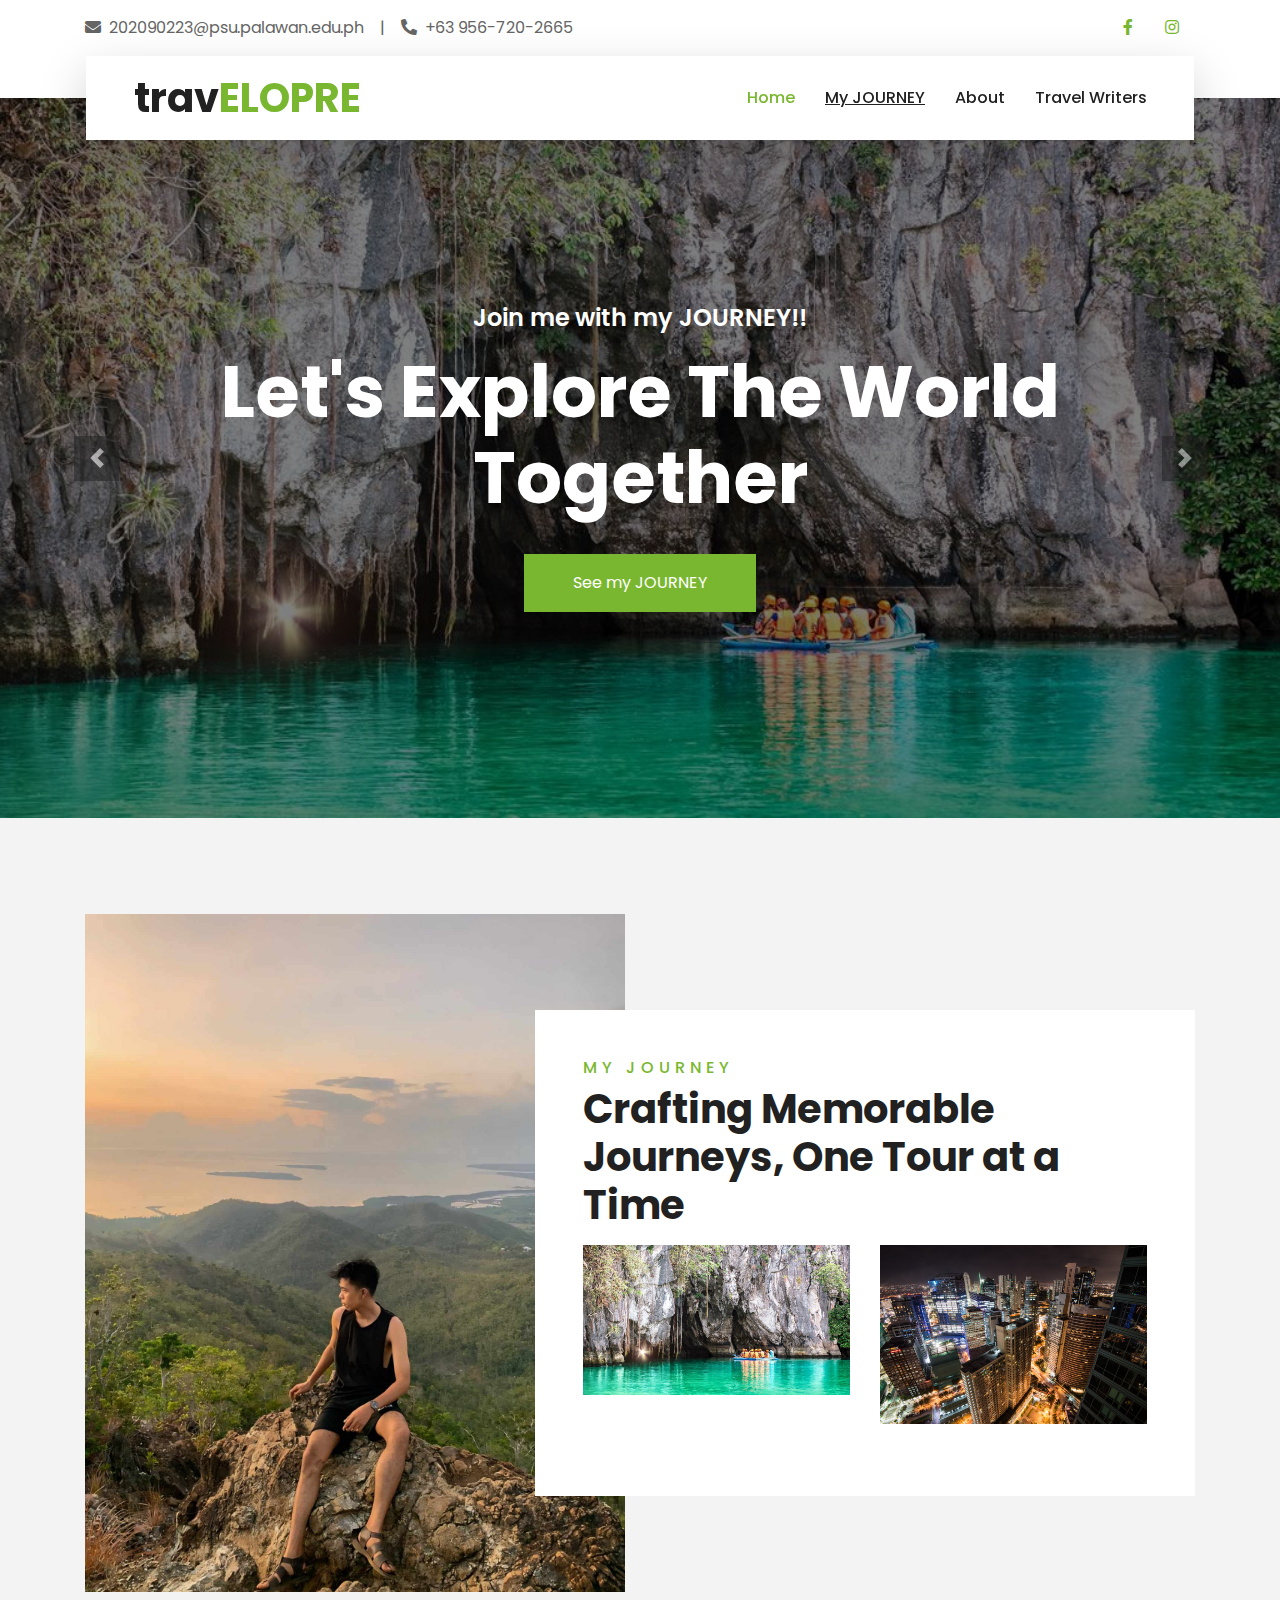
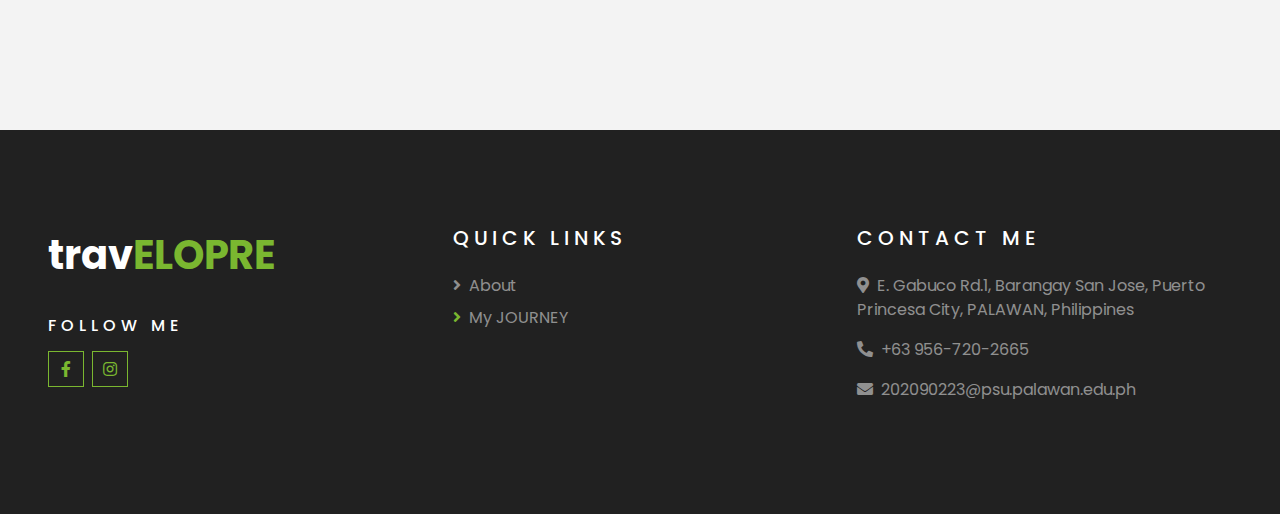
==== commit d07e2a62: "updates" ====
--- a/index.html
+++ b/index.html
@@ -68,6 +68,7 @@
                         <a href="index.html" class="nav-item nav-link active">Home</a>
                         <a href="destination.html" class="nav-item nav-link" style="text-decoration: underline;">My JOURNEY</a>
                         <a href="about.html" class="nav-item nav-link">About</a>
+                        <a href="writer.html" class="nav-item nav-link">Travel Writers</a>
                     </div>
                 </div>
             </nav>
